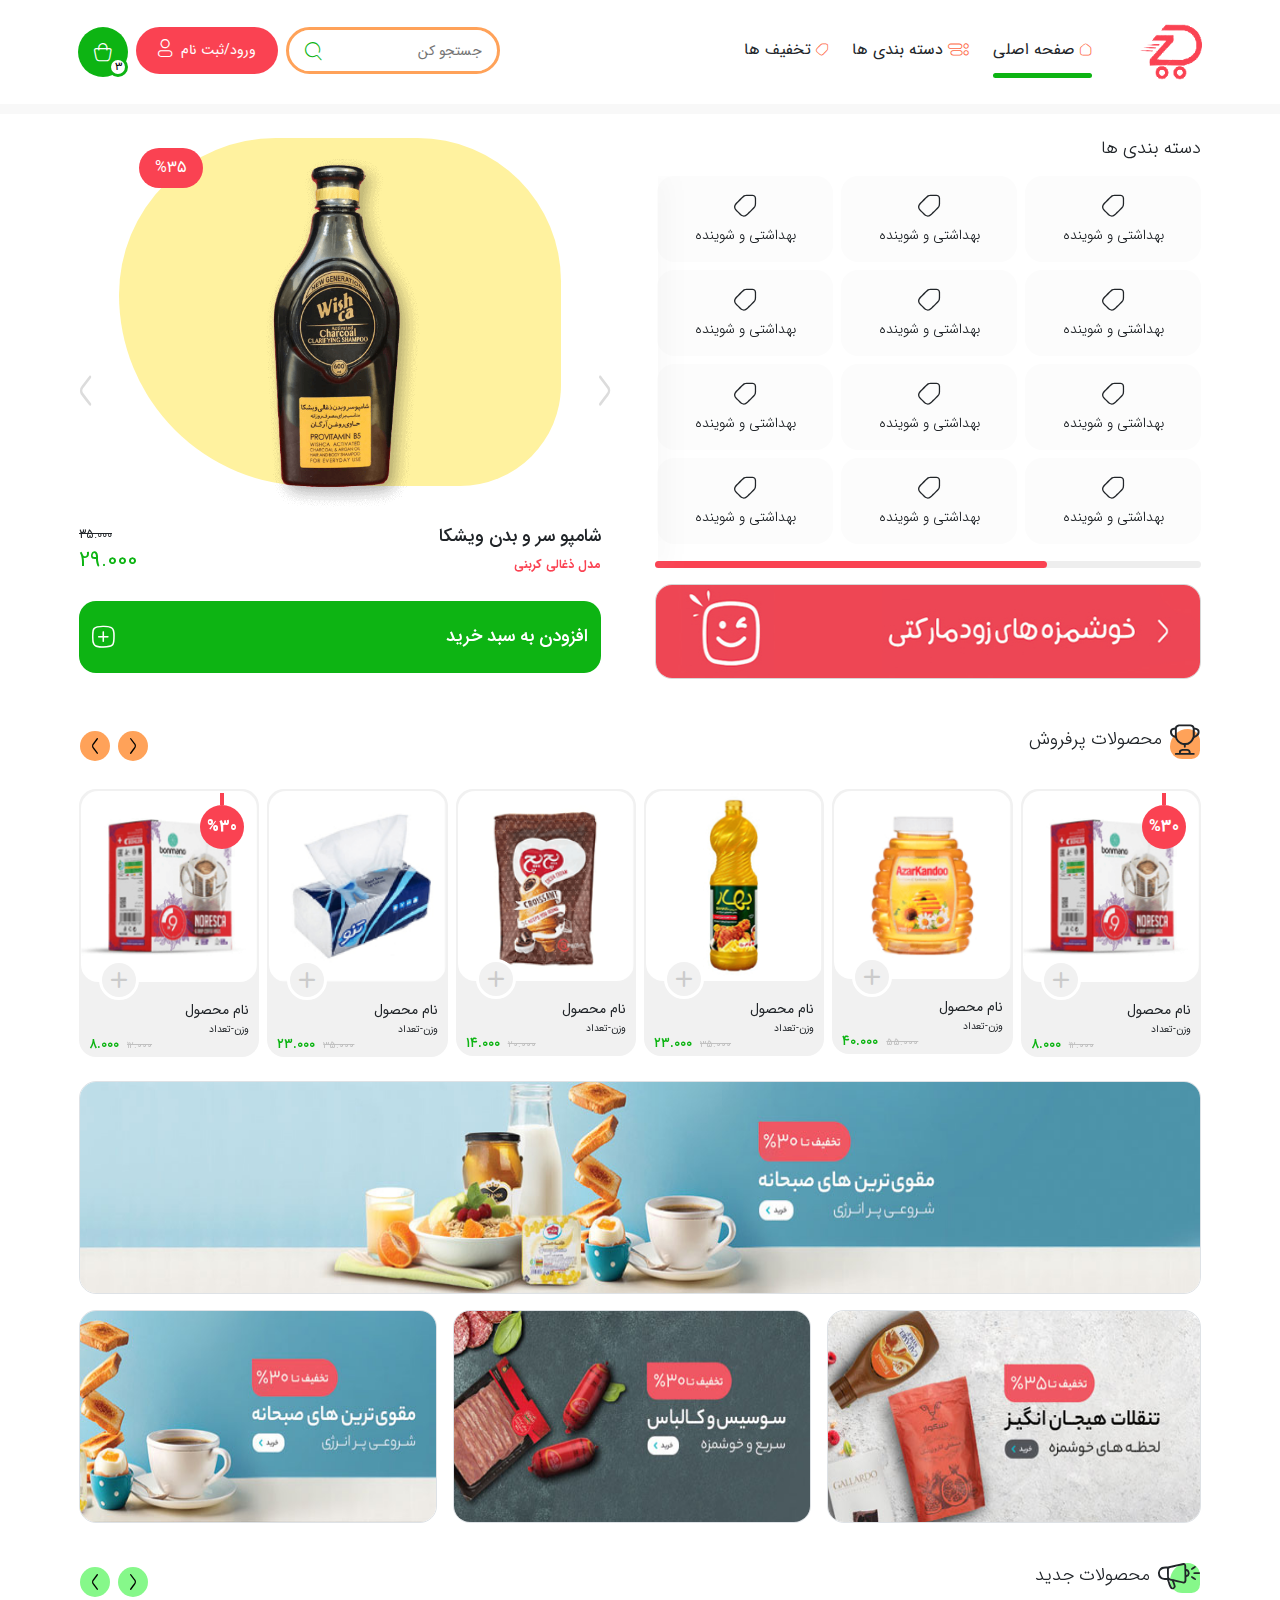
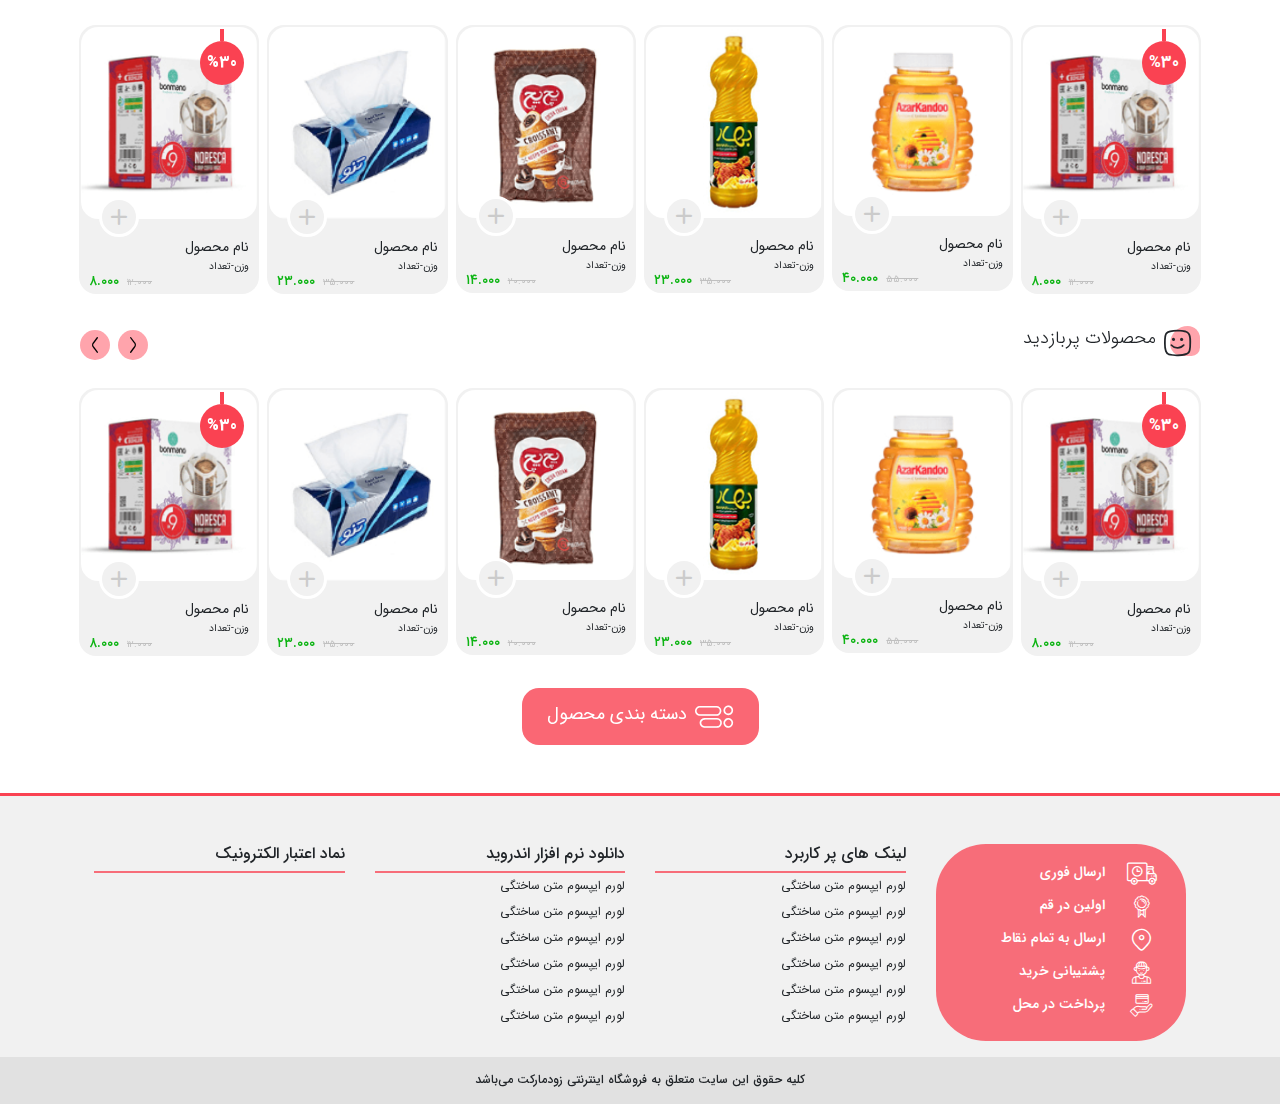
==== index.html @ cc34bea8 "edit responsive index page." ====
<!DOCTYPE html>
<html lang="fa">
<head>
    <meta charset="UTF-8">
    <title>زودمارکت | zoodmarket</title>
    <link rel="icon" href="assets/image/logo.png">
    <meta name="theme-color" content="#FA4252">
    <meta name="viewport" content="width=device-width, initial-scale=1.0, maximum-scale=1.0"/>
    <link rel="stylesheet" type="text/css" href="assets/css/plugins/bootstrap/bootstrap.min.css">
    <link rel="stylesheet" type="text/css" href="assets/css/plugins/bootstrap/bootstrap4-rtl.min.css">
    <link rel="stylesheet" type="text/css" href="assets/css/plugins/flickity/flickity.css">
    <link rel="stylesheet" type="text/css" href="assets/css/plugins/scrollbar/jquery.scrollbar.css">
    <link rel="stylesheet" type="text/css" href="assets/css/plugins/nice-number/jquery.nice-number.css">
    <link rel="stylesheet" type="text/css" href="assets/css/main.css">
</head>
<body class="rtl">

<header class="">
    <div class="py-4 header-big position-fixed bg-white d-none d-lg-block">
        <div class="container custom-container position-relative">
            <div class="row d-flex align-items-center justify-content-between">
                <div class="d-inline-flex">
                    <div class="logo">
                        <a href="#"><img src="assets/image/logo.png" alt="logo"> </a>
                    </div>
                    <div class="menu d-flex align-items-center mr-5">
                        <ul class="d-flex mb-1">
                            <li class="ml-4 active">
                                <div class="menu-lg-header">
                                    <a href="#" class="position-relative pb-3">
                                        <i class="icon-font-home color-persimmon font-size-12"></i>
                                        صفحه اصلی</a>
                                </div>
                            </li>
                            <li class="ml-4">
                                <div class="menu-lg-header">
                                    <a href="#" class="position-relative pb-3">
                                        <i class="icon-font-grouping color-persimmon font-size-12"></i>
                                        دسته بندی ها</a>
                                </div>
                                <div class="menu-lg-main position-absolute">
                                    <div class="bg-white d-flex">
                                        <ul class="menu-lg-main-right bg-wild-sand py-2 pr-2" data-hover>
                                            <li class="item d-flex justify-content-start">
                                                <a href="" class="d-block px-2 py-3">بهداشتی و شوینده</a>
                                            </li>
                                            <li class="item d-flex justify-content-start">
                                                <a href="" class="d-block px-2 py-3">بهداشتی و شوینده</a>
                                            </li>
                                            <li class="item d-flex justify-content-start">
                                                <a href="" class="d-block px-2 py-3">بهداشتی و شوینده</a>
                                            </li>
                                            <li class="item d-flex justify-content-start">
                                                <a href="" class="d-block px-2 py-3">بهداشتی و شوینده</a>
                                            </li>
                                        </ul>
                                        <ul class="menu-lg-main-left pb-2" data-hover-main>
                                            <li class="item-main active">
                                                <div class="pt-3 pr-3 menu-lg-main-left-header">
                                                    <a href=""
                                                       class="d-inline-flex align-items-center text-hover font-size-18 color-coral-red pb-2">
                                                        <span class="mb-0">همه ی دسته بندی های بهداشتی و شوینده</span>
                                                    </a>
                                                </div>

                                                <div class="pt-3 pr-3 d-flex flex-wrap w-100">
                                                    <div class="px-0 d-flex flex-column flex-wrap menu-lg-main-left-items w-100">
                                                        <div class="pl-4">
                                                            <a href=""
                                                               class="d-inline-flex align-items-center text-hover font-size-16 mb-2">
                                                                <span class="mb-0">لوازم جانبی</span>
                                                            </a>
                                                        </div>
                                                        <div class="pl-4">
                                                            <a href=""
                                                               class="d-inline-flex align-items-center text-hover font-size-16 mb-2">
                                                                <span class="mb-0">لوازم جانبی</span>
                                                            </a>
                                                        </div>
                                                        <div class="pl-4">
                                                            <a href=""
                                                               class="d-inline-flex align-items-center text-hover font-size-16 mb-2">
                                                                <span class="mb-0">لوازم جانبی</span>
                                                            </a>
                                                        </div>
                                                        <div class="pl-4">
                                                            <a href=""
                                                               class="d-inline-flex align-items-center text-hover font-size-16 mb-2">
                                                                <span class="mb-0">لوازم جانبی</span>
                                                            </a>
                                                        </div>
                                                        <div class="pl-4">
                                                            <a href=""
                                                               class="d-inline-flex align-items-center text-hover font-size-16 mb-2">
                                                                <span class="mb-0">لوازم جانبی</span>
                                                            </a>
                                                        </div>
                                                        <div class="pl-4">
                                                            <a href=""
                                                               class="d-inline-flex align-items-center text-hover font-size-16 mb-2">
                                                                <span class="mb-0">لوازم جانبی</span>
                                                            </a>
                                                        </div>
                                                        <div class="pl-4">
                                                            <a href=""
                                                               class="d-inline-flex align-items-center text-hover font-size-16 mb-2">
                                                                <span class="mb-0">لوازم جانبی</span>
                                                            </a>
                                                        </div>
                                                    </div>
                                                </div>
                                            </li>
                                            <li class="item-main">
                                                <div class="pt-3 pr-3 menu-lg-main-left-header">
                                                    <a href=""
                                                       class="d-inline-flex align-items-center text-hover font-size-18 color-coral-red pb-2">
                                                        <span class="mb-0">همه ی دسته بندی های بهداشتی و شوینده</span>
                                                    </a>
                                                </div>

                                                <div class="pt-3 pr-3 d-flex flex-wrap w-100">
                                                    <div class="px-0 d-flex flex-column flex-wrap menu-lg-main-left-items w-100">
                                                        <div class="pl-4">
                                                            <a href=""
                                                               class="d-inline-flex align-items-center text-hover font-size-16 mb-2">
                                                                <span class="mb-0">لوازم جانبی</span>
                                                            </a>
                                                        </div>
                                                        <div class="pl-4">
                                                            <a href=""
                                                               class="d-inline-flex align-items-center text-hover font-size-16 mb-2">
                                                                <span class="mb-0">لوازم جانبی</span>
                                                            </a>
                                                        </div>
                                                        <div class="pl-4">
                                                            <a href=""
                                                               class="d-inline-flex align-items-center text-hover font-size-16 mb-2">
                                                                <span class="mb-0">لوازم جانبی</span>
                                                            </a>
                                                        </div>
                                                        <div class="pl-4">
                                                            <a href=""
                                                               class="d-inline-flex align-items-center text-hover font-size-16 mb-2">
                                                                <span class="mb-0">لوازم جانبی</span>
                                                            </a>
                                                        </div>
                                                        <div class="pl-4">
                                                            <a href=""
                                                               class="d-inline-flex align-items-center text-hover font-size-16 mb-2">
                                                                <span class="mb-0">لوازم جانبی</span>
                                                            </a>
                                                        </div>
                                                        <div class="pl-4">
                                                            <a href=""
                                                               class="d-inline-flex align-items-center text-hover font-size-16 mb-2">
                                                                <span class="mb-0">لوازم جانبی</span>
                                                            </a>
                                                        </div>
                                                        <div class="pl-4">
                                                            <a href=""
                                                               class="d-inline-flex align-items-center text-hover font-size-16 mb-2">
                                                                <span class="mb-0">لوازم جانبی</span>
                                                            </a>
                                                        </div>
                                                        <div class="pl-4">
                                                            <a href=""
                                                               class="d-inline-flex align-items-center text-hover font-size-16 mb-2">
                                                                <span class="mb-0">لوازم جانبی</span>
                                                            </a>
                                                        </div>
                                                        <div class="pl-4">
                                                            <a href=""
                                                               class="d-inline-flex align-items-center text-hover font-size-16 mb-2">
                                                                <span class="mb-0">لوازم جانبی</span>
                                                            </a>
                                                        </div>
                                                        <div class="pl-4">
                                                            <a href=""
                                                               class="d-inline-flex align-items-center text-hover font-size-16 mb-2">
                                                                <span class="mb-0">لوازم جانبی</span>
                                                            </a>
                                                        </div>
                                                        <div class="pl-4">
                                                            <a href=""
                                                               class="d-inline-flex align-items-center text-hover font-size-16 mb-2">
                                                                <span class="mb-0">لوازم جانبی</span>
                                                            </a>
                                                        </div>
                                                        <div class="pl-4">
                                                            <a href=""
                                                               class="d-inline-flex align-items-center text-hover font-size-16 mb-2">
                                                                <span class="mb-0">لوازم جانبی</span>
                                                            </a>
                                                        </div>
                                                        <div class="pl-4">
                                                            <a href=""
                                                               class="d-inline-flex align-items-center text-hover font-size-16 mb-2">
                                                                <span class="mb-0">لوازم جانبی</span>
                                                            </a>
                                                        </div>
                                                        <div class="pl-4">
                                                            <a href=""
                                                               class="d-inline-flex align-items-center text-hover font-size-16 mb-2">
                                                                <span class="mb-0">لوازم جانبی</span>
                                                            </a>
                                                        </div>
                                                        <div class="pl-4">
                                                            <a href=""
                                                               class="d-inline-flex align-items-center text-hover font-size-16 mb-2">
                                                                <span class="mb-0">لوازم جانبی</span>
                                                            </a>
                                                        </div>
                                                        <div class="pl-4">
                                                            <a href=""
                                                               class="d-inline-flex align-items-center text-hover font-size-16 mb-2">
                                                                <span class="mb-0">لوازم جانبی</span>
                                                            </a>
                                                        </div>
                                                        <div class="pl-4">
                                                            <a href=""
                                                               class="d-inline-flex align-items-center text-hover font-size-16 mb-2">
                                                                <span class="mb-0">لوازم جانبی</span>
                                                            </a>
                                                        </div>
                                                        <div class="pl-4">
                                                            <a href=""
                                                               class="d-inline-flex align-items-center text-hover font-size-16 mb-2">
                                                                <span class="mb-0">لوازم جانبی</span>
                                                            </a>
                                                        </div>
                                                        <div class="pl-4">
                                                            <a href=""
                                                               class="d-inline-flex align-items-center text-hover font-size-16 mb-2">
                                                                <span class="mb-0">لوازم جانبی</span>
                                                            </a>
                                                        </div>
                                                        <div class="pl-4">
                                                            <a href=""
                                                               class="d-inline-flex align-items-center text-hover font-size-16 mb-2">
                                                                <span class="mb-0">لوازم جانبی</span>
                                                            </a>
                                                        </div>
                                                        <div class="pl-4">
                                                            <a href=""
                                                               class="d-inline-flex align-items-center text-hover font-size-16 mb-2">
                                                                <span class="mb-0">لوازم جانبی</span>
                                                            </a>
                                                        </div>
                                                        <div class="pl-4">
                                                            <a href=""
                                                               class="d-inline-flex align-items-center text-hover font-size-16 mb-2">
                                                                <span class="mb-0">لوازم جانبی</span>
                                                            </a>
                                                        </div>
                                                        <div class="pl-4">
                                                            <a href=""
                                                               class="d-inline-flex align-items-center text-hover font-size-16 mb-2">
                                                                <span class="mb-0">لوازم جانبی</span>
                                                            </a>
                                                        </div>
                                                        <div class="pl-4">
                                                            <a href=""
                                                               class="d-inline-flex align-items-center text-hover font-size-16 mb-2">
                                                                <span class="mb-0">لوازم جانبی</span>
                                                            </a>
                                                        </div>
                                                        <div class="pl-4">
                                                            <a href=""
                                                               class="d-inline-flex align-items-center text-hover font-size-16 mb-2">
                                                                <span class="mb-0">لوازم جانبی</span>
                                                            </a>
                                                        </div>
                                                        <div class="pl-4">
                                                            <a href=""
                                                               class="d-inline-flex align-items-center text-hover font-size-16 mb-2">
                                                                <span class="mb-0">لوازم جانبی</span>
                                                            </a>
                                                        </div>
                                                        <div class="pl-4">
                                                            <a href=""
                                                               class="d-inline-flex align-items-center text-hover font-size-16 mb-2">
                                                                <span class="mb-0">لوازم جانبی</span>
                                                            </a>
                                                        </div>
                                                    </div>
                                                </div>
                                            </li>
                                            <li class="item-main">
                                                <div class="pt-3 pr-3 menu-lg-main-left-header">
                                                    <a href=""
                                                       class="d-inline-flex align-items-center text-hover font-size-18 color-coral-red pb-2">
                                                        <span class="mb-0">همه ی دسته بندی های بهداشتی و شوینده</span>
                                                    </a>
                                                </div>

                                                <div class="pt-3 pr-3 d-flex flex-wrap w-100">
                                                    <div class="px-0 d-flex flex-column flex-wrap menu-lg-main-left-items w-100">
                                                        <div class="pl-4">
                                                            <a href=""
                                                               class="d-inline-flex align-items-center text-hover font-size-16 mb-2">
                                                                <span class="mb-0">لوازم جانبی</span>
                                                            </a>
                                                        </div>
                                                        <div class="pl-4">
                                                            <a href=""
                                                               class="d-inline-flex align-items-center text-hover font-size-16 mb-2">
                                                                <span class="mb-0">لوازم جانبی</span>
                                                            </a>
                                                        </div>
                                                        <div class="pl-4">
                                                            <a href=""
                                                               class="d-inline-flex align-items-center text-hover font-size-16 mb-2">
                                                                <span class="mb-0">لوازم جانبی</span>
                                                            </a>
                                                        </div>
                                                    </div>
                                                </div>
                                            </li>
                                            <li class="item-main">
                                                <div class="pt-3 pr-3 menu-lg-main-left-header">
                                                    <a href=""
                                                       class="d-inline-flex align-items-center text-hover font-size-18 color-coral-red pb-2">
                                                        <span class="mb-0">همه ی دسته بندی های بهداشتی و شوینده</span>
                                                    </a>
                                                </div>

                                                <div class="pt-3 pr-3 d-flex flex-wrap w-100">
                                                    <div class="px-0 d-flex flex-column flex-wrap menu-lg-main-left-items w-100">
                                                        <div class="pl-4">
                                                            <a href=""
                                                               class="d-inline-flex align-items-center text-hover font-size-16 mb-2">
                                                                <span class="mb-0">لوازم جانبی</span>
                                                            </a>
                                                        </div>
                                                        <div class="pl-4">
                                                            <a href=""
                                                               class="d-inline-flex align-items-center text-hover font-size-16 mb-2">
                                                                <span class="mb-0">لوازم جانبی</span>
                                                            </a>
                                                        </div>
                                                        <div class="pl-4">
                                                            <a href=""
                                                               class="d-inline-flex align-items-center text-hover font-size-16 mb-2">
                                                                <span class="mb-0">لوازم جانبی</span>
                                                            </a>
                                                        </div>
                                                        <div class="pl-4">
                                                            <a href=""
                                                               class="d-inline-flex align-items-center text-hover font-size-16 mb-2">
                                                                <span class="mb-0">لوازم جانبی</span>
                                                            </a>
                                                        </div>
                                                        <div class="pl-4">
                                                            <a href=""
                                                               class="d-inline-flex align-items-center text-hover font-size-16 mb-2">
                                                                <span class="mb-0">لوازم جانبی</span>
                                                            </a>
                                                        </div>
                                                        <div class="pl-4">
                                                            <a href=""
                                                               class="d-inline-flex align-items-center text-hover font-size-16 mb-2">
                                                                <span class="mb-0">لوازم جانبی</span>
                                                            </a>
                                                        </div>
                                                        <div class="pl-4">
                                                            <a href=""
                                                               class="d-inline-flex align-items-center text-hover font-size-16 mb-2">
                                                                <span class="mb-0">لوازم جانبی</span>
                                                            </a>
                                                        </div>
                                                        <div class="pl-4">
                                                            <a href=""
                                                               class="d-inline-flex align-items-center text-hover font-size-16 mb-2">
                                                                <span class="mb-0">لوازم جانبی</span>
                                                            </a>
                                                        </div>
                                                        <div class="pl-4">
                                                            <a href=""
                                                               class="d-inline-flex align-items-center text-hover font-size-16 mb-2">
                                                                <span class="mb-0">لوازم جانبی</span>
                                                            </a>
                                                        </div>
                                                        <div class="pl-4">
                                                            <a href=""
                                                               class="d-inline-flex align-items-center text-hover font-size-16 mb-2">
                                                                <span class="mb-0">لوازم جانبی</span>
                                                            </a>
                                                        </div>
                                                    </div>
                                                </div>
                                            </li>
                                            <li class="item-main">
                                                <div class="pt-3 pr-3 menu-lg-main-left-header">
                                                    <a href=""
                                                       class="d-inline-flex align-items-center text-hover font-size-18 color-coral-red pb-2">
                                                        <span class="mb-0">همه ی دسته بندی های بهداشتی و شوینده</span>
                                                    </a>
                                                </div>

                                                <div class="pt-3 pr-3 d-flex flex-wrap w-100">
                                                    <div class="px-0 d-flex flex-column flex-wrap menu-lg-main-left-items w-100">
                                                        <div class="pl-4">
                                                            <a href=""
                                                               class="d-inline-flex align-items-center text-hover font-size-16 mb-2">
                                                                <span class="mb-0">لوازم جانبی</span>
                                                            </a>
                                                        </div>
                                                        <div class="pl-4">
                                                            <a href=""
                                                               class="d-inline-flex align-items-center text-hover font-size-16 mb-2">
                                                                <span class="mb-0">لوازم جانبی</span>
                                                            </a>
                                                        </div>
                                                        <div class="pl-4">
                                                            <a href=""
                                                               class="d-inline-flex align-items-center text-hover font-size-16 mb-2">
                                                                <span class="mb-0">لوازم جانبی</span>
                                                            </a>
                                                        </div>
                                                        <div class="pl-4">
                                                            <a href=""
                                                               class="d-inline-flex align-items-center text-hover font-size-16 mb-2">
                                                                <span class="mb-0">لوازم جانبی</span>
                                                            </a>
                                                        </div>
                                                        <div class="pl-4">
                                                            <a href=""
                                                               class="d-inline-flex align-items-center text-hover font-size-16 mb-2">
                                                                <span class="mb-0">لوازم جانبی</span>
                                                            </a>
                                                        </div>
                                                        <div class="pl-4">
                                                            <a href=""
                                                               class="d-inline-flex align-items-center text-hover font-size-16 mb-2">
                                                                <span class="mb-0">لوازم جانبی</span>
                                                            </a>
                                                        </div>
                                                        <div class="pl-4">
                                                            <a href=""
                                                               class="d-inline-flex align-items-center text-hover font-size-16 mb-2">
                                                                <span class="mb-0">لوازم جانبی</span>
                                                            </a>
                                                        </div>
                                                        <div class="pl-4">
                                                            <a href=""
                                                               class="d-inline-flex align-items-center text-hover font-size-16 mb-2">
                                                                <span class="mb-0">لوازم جانبی</span>
                                                            </a>
                                                        </div>
                                                    </div>
                                                </div>
                                            </li>
                                        </ul>
                                    </div>
                                </div>
                            </li>
                            <li class="ml-4">
                                <div class="menu-lg-header">
                                    <a href="#" class="position-relative pb-3">
                                        <i class="icon-font-discounts color-persimmon font-size-12"></i>
                                        تخفیف ها</a>
                                </div>
                            </li>
                        </ul>
                    </div>
                </div>
                <div class="d-inline-flex justify-content-end">
                    <form class="search-box overflow-hidden border-radius-50 border-color-atomic-tangerine border-width-3 border-style-solid d-flex col-xl-6 align-items-center">
                        <input type="text" placeholder="جستجو کن"
                               class="border-0 outline-none w-100 h-100 font-size-14">
                        <a href="#" class="search-btn bg-white position-absolute "><i
                                class="icon-font-search font-size-18 color-malachite"></i>
                        </a>
                    </form>
                    <div class="login-btn btn bg-coral-red border-radius-50 color-white py-2 h-47 d-flex align-items-center btn-hover d-flex align-items-center mr-2 col-xl-4 col-lg-4 justify-content-center font-size-14"
                         data-toggle="modal" data-target="#login-sign">
                        ورود/ثبت نام
                        <i class="icon-font-profile font-size-18 mr-2"></i>
                    </div>
                    <a class="shop-icon bg-malachite color-white d-inline-flex justify-content-center align-items-center border-radius-50 mr-2 position-relative cursor-pointer"
                       data-toggle-class="active" data-toggle-class-popup-select="shop-popup">
                        <i class="icon-font-shop font-size-18 d-inline-flex color-white"></i>
                        <span class="shop-item-number bg-white d-inline-flex color-black position-absolute border-radius-50 border-width-3 border-color-malachite border-style-solid justify-content-center align-items-center font-size-12">۳</span>
                    </a>
                    <div class="shop-list-popup small-popup position-absolute bg-white border-radius-17 pl-2 pt-2"
                         data-toggle-class-popup="shop-popup">
                        <div class="scrollbar-inner" data-scroll-no-touch="">
                            <ul class="px-3">
                                <li class="d-flex align-items-center mb-3">
                                    <div class="shop-list-popup-img overflow-hidden border-radius-17 border-color-mercury border-style-solid border-width-2">
                                        <img src="assets/image/slider/slider-2.png" alt="shop-list-popup-img"
                                             class="w-100">
                                    </div>
                                    <div class="shop-list-popup-main overflow-hidden pr-3">
                                        <h6 class="font-size-12 color-dove-gray-7 font-weight-normal mb-1">نام
                                            محصول</h6>
                                        <span class="font-size-12 color-dove-gray-7 font-weight-normal d-flex">قیمت : ۱۴۰۰۰ تومان</span>
                                        <div class="d-flex justify-content-between align-items-center">
                                            <div class="d-inline-flex">
                                                <input type="number" data-number-spinner min="1"
                                                       class="border-0 outline-none" value="1">
                                            </div>
                                            <a href=""
                                               class="btn bg-coral-red color-white d-inline-flex align-items-center justify-content-between py-2 border-radius-8">
                                                <h6 class="mb-0 font-size-8">حذف از سبد</h6>
                                            </a>
                                        </div>
                                    </div>
                                </li>
                                <li class="d-flex align-items-center mb-3">
                                    <div class="shop-list-popup-img overflow-hidden border-radius-17 border-color-mercury border-style-solid border-width-2">
                                        <img src="assets/image/slider/slider-2.png" alt="shop-list-popup-img"
                                             class="w-100">
                                    </div>
                                    <div class="shop-list-popup-main overflow-hidden pr-3">
                                        <h6 class="font-size-12 color-dove-gray-7 font-weight-normal mb-1">نام
                                            محصول</h6>
                                        <span class="font-size-12 color-dove-gray-7 font-weight-normal d-flex">قیمت : ۱۴۰۰۰ تومان</span>
                                        <div class="d-flex justify-content-between align-items-center">
                                            <div class="d-inline-flex">
                                                <input type="number" data-number-spinner min="1"
                                                       class="border-0 outline-none" value="1">
                                            </div>
                                            <a href=""
                                               class="btn bg-coral-red color-white d-inline-flex align-items-center justify-content-between py-2 border-radius-8">
                                                <h6 class="mb-0 font-size-8">حذف از سبد</h6>
                                            </a>
                                        </div>
                                    </div>
                                </li>
                                <li class="d-flex align-items-center mb-3">
                                    <div class="shop-list-popup-img overflow-hidden border-radius-17 border-color-mercury border-style-solid border-width-2">
                                        <img src="assets/image/slider/slider-2.png" alt="shop-list-popup-img"
                                             class="w-100">
                                    </div>
                                    <div class="shop-list-popup-main overflow-hidden pr-3">
                                        <h6 class="font-size-12 color-dove-gray-7 font-weight-normal mb-1">نام
                                            محصول</h6>
                                        <span class="font-size-12 color-dove-gray-7 font-weight-normal d-flex">قیمت : ۱۴۰۰۰ تومان</span>
                                        <div class="d-flex justify-content-between align-items-center">
                                            <div class="d-inline-flex">
                                                <input type="number" data-number-spinner min="1"
                                                       class="border-0 outline-none" value="1">
                                            </div>
                                            <a href=""
                                               class="btn bg-coral-red color-white d-inline-flex align-items-center justify-content-between py-2 border-radius-8">
                                                <h6 class="mb-0 font-size-8">حذف از سبد</h6>
                                            </a>
                                        </div>
                                    </div>
                                </li>
                                <li class="d-flex align-items-center mb-3">
                                    <div class="shop-list-popup-img overflow-hidden border-radius-17 border-color-mercury border-style-solid border-width-2">
                                        <img src="assets/image/slider/slider-2.png" alt="shop-list-popup-img"
                                             class="w-100">
                                    </div>
                                    <div class="shop-list-popup-main overflow-hidden pr-3">
                                        <h6 class="font-size-12 color-dove-gray-7 font-weight-normal mb-1">نام
                                            محصول</h6>
                                        <span class="font-size-12 color-dove-gray-7 font-weight-normal d-flex">قیمت : ۱۴۰۰۰ تومان</span>
                                        <div class="d-flex justify-content-between align-items-center">
                                            <div class="d-inline-flex">
                                                <input type="number" data-number-spinner min="1"
                                                       class="border-0 outline-none" value="1">
                                            </div>
                                            <a href=""
                                               class="btn bg-coral-red color-white d-inline-flex align-items-center justify-content-between py-2 border-radius-8">
                                                <h6 class="mb-0 font-size-8">حذف از سبد</h6>
                                            </a>
                                        </div>
                                    </div>
                                </li>
                            </ul>
                        </div>
                    </div>
                </div>
            </div>
        </div>
    </div>
    <div class="d-flex d-lg-none justify-content-between container-fluid header-small py-2 position-fixed bg-white">
        <div class="menu-small-icon d-flex align-items-center">
            <i class="icon-font-hammer font-size-18"></i>
        </div>
        <div class="logo pr-4">
            <a href="#"><img src="assets/image/logo.png" alt="logo"></a>
        </div>
        <div class="search-login-icon d-inline-flex align-items-center">
            <span class="icon-font-search font-size-20" data-toggle="modal" data-target="#search-box"></span>
            <div class="dividing-line py-2 mr-3 ml-1"></div>
            <a class="icon-font-profile font-size-20 font-size-20 mr-2" data-toggle="modal"
               data-target="#login-sign"></a>
        </div>
    </div>

    <div class="menu-items position-fixed h-100 text-white">
        <div class="close-menu w-100 d-flex justify-content-end"><i
                class="icon-font-close px-2 pt-2 pb-1 font-size-26 d-inline-flex"></i></div>
        <ul class="">
            <li class="nav-item">
                <a class="nav-link active" href="#">صفحه اصلی</a>
            </li>
            <li class="nav-item dropdown">
                <div class=""><a href="">دسته بندی ها</a><i
                        class="float-left position-relative icon-font-plus-menu"></i></div>
                <ul class="menu-down">
                    <li><a href="#">بهداشتی و شوینده</a></li>
                </ul>
            </li>
            <li class="nav-item">
                <a class="nav-link" href="#">تخفیف ها</a>
            </li>
        </ul>

    </div>
</header>

<main>
    <div class="container custom-container">
        <div class="row">
            <div class="col-xl-6 col-lg-6 col-md-6 col-sm-12 pt-3 pt-md-4 order-1 order-md-0">
                <div class="title pb-1 mt-3 mb-1 mt-md-0">
                    <h2 class="font-weight-light font-size-18">دسته بندی ها</h2>
                </div>
                <div class="col-xl-12 col-lg-12 col-md-12 col-sm-12 grouping-content p-0">
                    <div data-scroll data-scroll-rail-color="#eee" data-scroll-cursor-color="#FA4252">
                        <ul class="d-flex flex-wrap">
                            <li class="text-center pl-2 mb-2 pr-0">
                                <div class="d-flex flex-column bg-alabaster-2 border-radius-17 py-3 px-2 ">
                                    <i class="icon-font-discounts font-size-22"></i>
                                    <span class="font-size-14 font-weight-light">بهداشتی و شوینده</span>
                                </div>
                            </li>
                            <li class="text-center pl-2 mb-2 pr-0">
                                <div class="d-flex flex-column bg-alabaster-2 border-radius-17 py-3 px-2 ">
                                    <i class="icon-font-discounts font-size-22"></i>
                                    <span class="font-size-14 font-weight-light">بهداشتی و شوینده</span>
                                </div>
                            </li>
                            <li class="text-center pl-2 mb-2 pr-0">
                                <div class="d-flex flex-column bg-alabaster-2 border-radius-17 py-3 px-2 ">
                                    <i class="icon-font-discounts font-size-22"></i>
                                    <span class="font-size-14 font-weight-light">بهداشتی و شوینده</span>
                                </div>
                            </li>
                            <li class="text-center pl-2 mb-2 pr-0">
                                <div class="d-flex flex-column bg-alabaster-2 border-radius-17 py-3 px-2 ">
                                    <i class="icon-font-discounts font-size-22"></i>
                                    <span class="font-size-14 font-weight-light">بهداشتی و شوینده</span>
                                </div>
                            </li>
                            <li class="text-center pl-2 mb-2 pr-0">
                                <div class="d-flex flex-column bg-alabaster-2 border-radius-17 py-3 px-2 ">
                                    <i class="icon-font-discounts font-size-22"></i>
                                    <span class="font-size-14 font-weight-light">بهداشتی و شوینده</span>
                                </div>
                            </li>
                            <li class="text-center pl-2 mb-2 pr-0">
                                <div class="d-flex flex-column bg-alabaster-2 border-radius-17 py-3 px-2 ">
                                    <i class="icon-font-discounts font-size-22"></i>
                                    <span class="font-size-14 font-weight-light">بهداشتی و شوینده</span>
                                </div>
                            </li>
                            <li class="text-center pl-2 mb-2 pr-0">
                                <div class="d-flex flex-column bg-alabaster-2 border-radius-17 py-3 px-2 ">
                                    <i class="icon-font-discounts font-size-22"></i>
                                    <span class="font-size-14 font-weight-light">بهداشتی و شوینده</span>
                                </div>
                            </li>
                            <li class="text-center pl-2 mb-2 pr-0">
                                <div class="d-flex flex-column bg-alabaster-2 border-radius-17 py-3 px-2 ">
                                    <i class="icon-font-discounts font-size-22"></i>
                                    <span class="font-size-14 font-weight-light">بهداشتی و شوینده</span>
                                </div>
                            </li>
                            <li class="text-center pl-2 mb-2 pr-0">
                                <div class="d-flex flex-column bg-alabaster-2 border-radius-17 py-3 px-2 ">
                                    <i class="icon-font-discounts font-size-22"></i>
                                    <span class="font-size-14 font-weight-light">بهداشتی و شوینده</span>
                                </div>
                            </li>
                            <li class="text-center pl-2 mb-2 pr-0">
                                <div class="d-flex flex-column bg-alabaster-2 border-radius-17 py-3 px-2 ">
                                    <i class="icon-font-discounts font-size-22"></i>
                                    <span class="font-size-14 font-weight-light">بهداشتی و شوینده</span>
                                </div>
                            </li>
                            <li class="text-center pl-2 mb-2 pr-0">
                                <div class="d-flex flex-column bg-alabaster-2 border-radius-17 py-3 px-2 ">
                                    <i class="icon-font-discounts font-size-22"></i>
                                    <span class="font-size-14 font-weight-light">بهداشتی و شوینده</span>
                                </div>
                            </li>
                            <li class="text-center pl-2 mb-2 pr-0">
                                <div class="d-flex flex-column bg-alabaster-2 border-radius-17 py-3 px-2 ">
                                    <i class="icon-font-discounts font-size-22"></i>
                                    <span class="font-size-14 font-weight-light">بهداشتی و شوینده</span>
                                </div>
                            </li>
                            <li class="text-center pl-2 mb-2 pr-0">
                                <div class="d-flex flex-column bg-alabaster-2 border-radius-17 py-3 px-2 ">
                                    <i class="icon-font-discounts font-size-22"></i>
                                    <span class="font-size-14 font-weight-light">بهداشتی و شوینده</span>
                                </div>
                            </li>
                            <li class="text-center pl-2 mb-2 pr-0">
                                <div class="d-flex flex-column bg-alabaster-2 border-radius-17 py-3 px-2 ">
                                    <i class="icon-font-discounts font-size-22"></i>
                                    <span class="font-size-14 font-weight-light">بهداشتی و شوینده</span>
                                </div>
                            </li>
                            <li class="text-center pl-2 mb-2 pr-0">
                                <div class="d-flex flex-column bg-alabaster-2 border-radius-17 py-3 px-2 ">
                                    <i class="icon-font-discounts font-size-22"></i>
                                    <span class="font-size-14 font-weight-light">بهداشتی و شوینده</span>
                                </div>
                            </li>
                            <li class="text-center pl-2 mb-2 pr-0">
                                <div class="d-flex flex-column bg-alabaster-2 border-radius-17 py-3 px-2 ">
                                    <i class="icon-font-discounts font-size-22"></i>
                                    <span class="font-size-14 font-weight-light">بهداشتی و شوینده</span>
                                </div>
                            </li>
                        </ul>
                    </div>
                </div>
                <a href=""
                   class="btn d-flex align-items-center w-100 p-0 mt-3 overflow-hidden ad-poster overflow-hidden border-radius-17 border-width-1 border-style-solid border-color-alto-5">
                    <img src="assets/image/ad-poster.jpg" alt="ad-poster" class="w-100 h-100">
                </a>
            </div>
            <div class="col-xl-6 col-lg-6 col-md-6 col-sm-12 slider-home-page pt-4 order-0 order-md-1" data-slider
                 data-disable-number="1"
                 data-disable-number-s="1" data-disable-number-m="1" data-disable-number-xl="1" data-items-nav="false"
                 data-autoPlay="4000" data-pauseAutoPlayOnHover="true" data-loop="true" data-fade="true"
                 data-cell-align="left">
                <ul class="slider this-slider">
                    <li class="pl-0 pr-4 item d-flex flex-column align-items-start item w-100">
                        <div class="slider-home-page-image text-center position-relative">
                            <div class="discount position-absolute bg-coral-red color-white border-radius-50 py-2 px-3">
                                %35
                            </div>
                            <img src="assets/image/shampoo.png" alt="image" class="h-100">
                        </div>
                        <div class="slider-home-page-content w-100 d-flex flex-column flex-lg-row justify-content-between">
                            <div class="">
                                <h4 class="font-size-18 text-no-wrap mb-0">شامپو سر و بدن ویشکا</h4>
                                <span class="color-coral-red font-weight-bold d-block font-size-12">مدل ذغالی کربنی</span>
                            </div>
                            <div class="price d-inline-block">
                                <label class="d-block mb-0 text-left font-size-12 text-decoration-line-through">35.000</label>
                                <span class="color-malachite d-block text-left font-size-22">29.000</span>
                            </div>
                        </div>
                        <a href=""
                           class="btn bg-malachite color-white d-flex w-100 align-items-center justify-content-between py-4 mt-4 mt-md-2 mt-lg-4 border-radius-17">
                            <h6 class="mb-0 font-size-18">افزودن به سبد خرید</h6>
                            <i class="icon-font-plus-border font-size-22 d-flex"></i>
                        </a>
                    </li>
                    <li class="pl-0 pr-4 item d-flex flex-column align-items-start item w-100">
                        <div class="slider-home-page-image text-center position-relative">
                            <div class="discount position-absolute bg-coral-red color-white border-radius-50 py-2 px-3">
                                %35
                            </div>
                            <img src="assets/image/shampoo-2.png" alt="image" class="h-100">
                        </div>
                        <div class="slider-home-page-content w-100 d-flex flex-column flex-lg-row justify-content-between">
                            <div class="">
                                <h4 class="font-size-18 text-no-wrap mb-0">شامپو سر و بدن ویشکا</h4>
                                <span class="color-coral-red font-weight-bold d-block font-size-12">مدل ذغالی کربنی</span>
                            </div>
                            <div class="price d-inline-block">
                                <label class="d-block mb-0 text-left font-size-12 text-decoration-line-through">35.000</label>
                                <span class="color-malachite d-block text-left font-size-22">29.000</span>
                            </div>
                        </div>
                        <a href=""
                           class="btn bg-malachite color-white d-flex w-100 align-items-center justify-content-between py-4 mt-4 mt-md-2 mt-lg-4 border-radius-17">
                            <h6 class="mb-0 font-size-18">افزودن به سبد خرید</h6>
                            <i class="icon-font-plus-border font-size-22 d-flex"></i>
                        </a>
                    </li>
                    <li class="pl-0 pr-4 item d-flex flex-column align-items-start item w-100">
                        <div class="slider-home-page-image text-center position-relative">
                            <div class="discount position-absolute bg-coral-red color-white border-radius-50 py-2 px-3">
                                %35
                            </div>
                            <img src="assets/image/shampoo-3.png" alt="image" class="h-100">
                        </div>
                        <div class="slider-home-page-content w-100 d-flex flex-column flex-lg-row justify-content-between">
                            <div class="">
                                <h4 class="font-size-18 text-no-wrap mb-0">شامپو سر و بدن ویشکا</h4>
                                <span class="color-coral-red font-weight-bold d-block font-size-12">مدل ذغالی کربنی</span>
                            </div>
                            <div class="price d-inline-block">
                                <label class="d-block mb-0 text-left font-size-12 text-decoration-line-through">35.000</label>
                                <span class="color-malachite d-block text-left font-size-22">29.000</span>
                            </div>
                        </div>
                        <a href=""
                           class="btn bg-malachite color-white d-flex w-100 align-items-center justify-content-between py-4 mt-4 mt-md-2 mt-lg-4 border-radius-17">
                            <h6 class="mb-0 font-size-18">افزودن به سبد خرید</h6>
                            <i class="icon-font-plus-border font-size-22 d-flex"></i>
                        </a>
                    </li>
                </ul>
                <div class="chevron chevron-left mr-2 ">
                    <i class="icon-font-chevron-left font-size-30 color-alto"></i>
                </div>
                <div class="chevron chevron-right ml-2 ">
                    <i class="icon-font-chevron-right font-size-30 color-alto"></i>
                </div>
            </div>
        </div>
    </div>
    <div class="container custom-container">
        <div class="row">
            <div class="slider w-100 mt-3 overflow-hidden">
                <div class="slider-title d-inline-flex align-items-center mt-4 mb-1 mb-md-0 position-relative col-xl-12 px-3 px-md-3">
                    <i class="icon-font-cup font-size-30 d-inline-flex position-relative background-icon bg-after-atomic-tangerine"></i>
                    <h3 class="mt-0 mb-0 font-size-18 font-weight-light mr-2">محصولات پرفروش</h3>
                    <div class="d-flex mr-auto mt-2 pt-1">
                        <div class="chevron chevron-right cursor-pointer ml-1 d-inline-flex justify-content-center align-items-center border-radius-50 bg-atomic-tangerine">
                            <i class="icon-font-chevron-right font-size-16 color-black d-inline-flex"></i>
                        </div>
                        <div class="chevron chevron-left cursor-pointer mr-1 d-inline-flex justify-content-center align-items-center border-radius-50 bg-atomic-tangerine">
                            <i class="icon-font-chevron-left font-size-16 color-black d-inline-flex"></i>
                        </div>
                    </div>
                </div>
                <div data-slider data-disable-number="6" data-disable-number-s="3" data-disable-number-xxs="1" data-disable-number-xs="2" data-disable-number-m="4"
                     data-disable-number-xl="6" data-items-nav="false" data-loop="false" data-fade="false"
                     data-cell-align="right">
                    <div class="d-flex align-items-center justify-content-between mt-4 col-xl-12 col-lg-12 col-md-12 col-sm-12 px-3 px-md-3">
                        <ul class="col-xl-12 p-0 this-slider pb-3">
                            <li class="slider-item col-xl-2 col-lg-2 col-md-3 px-1 pt-1 pb-2 item">
                                <div class="bg-seashell border-radius-17 overflow-hidden w-100 position-relative">
                                    <div class="slider-item-image border-radius-17 overflow-hidden">
                                        <a href="#">
                                            <img src="assets/image/slider/slider-1.png" alt="slider" class="w-100">
                                        </a>
                                        <div class="color-white font-weight-bold product-discount bg-coral-red position-absolute d-flex justify-content-center align-items-center border-radius-50">
                                            %30
                                        </div>
                                    </div>
                                    <div class="slider-item-content d-flex flex-column position-relative">
                                        <div class="add-to-shop position-absolute border-radius-50 p-2 d-inline-flex justify-content-center align-items-center bg-seashell">
                                            <i class="icon-font-plus d-inline-flex color-silver-3"></i>
                                        </div>
                                        <div class="pt-3 pr-2">
                                            <a href="#" class="mb-0 font-size-14 text-hover">نام محصول</a>
                                            <span class="font-size-10 d-block">وزن-تعداد</span>
                                        </div>
                                        <div class="price d-flex justify-content-end align-items-end pb-1">
                                            <label class="d-block mb-0 text-left font-size-10 text-decoration-line-through pl-2 color-silver-2 line-height-1">۱۲.۰۰۰</label>
                                            <span class="color-malachite font-size-14 d-block text-left font-weight-normal pl-2 line-height-1">۸.۰۰۰</span>
                                        </div>
                                    </div>
                                </div>
                            </li>
                            <li class="slider-item col-xl-2 col-lg-2 col-md-3 px-1 pt-1 pb-2 item">
                                <div class="bg-seashell border-radius-17 overflow-hidden w-100 position-relative">
                                    <div class="slider-item-image border-radius-17 overflow-hidden">
                                        <a href="#">
                                            <img src="assets/image/slider/slider-2.png" alt="slider" class="w-100">
                                        </a>
                                    </div>
                                    <div class="slider-item-content d-flex flex-column position-relative">
                                        <div class="add-to-shop position-absolute border-radius-50 p-2 d-inline-flex justify-content-center align-items-center bg-seashell">
                                            <i class="icon-font-plus d-inline-flex color-silver-3"></i>
                                        </div>
                                        <div class="pt-3 pr-2">
                                            <a href="#" class="mb-0 font-size-14 text-hover">نام محصول</a>
                                            <span class="font-size-10 d-block">وزن-تعداد</span>
                                        </div>
                                        <div class="price d-flex justify-content-end align-items-end pb-1">
                                            <label class="d-block mb-0 text-left font-size-10 text-decoration-line-through pl-2 color-silver-2 line-height-1">۵۵.۰۰۰</label>
                                            <span class="color-malachite font-size-14 d-block text-left font-weight-normal pl-2 line-height-1">۴۰.۰۰۰</span>
                                        </div>
                                    </div>
                                </div>
                            </li>
                            <li class="slider-item col-xl-2 col-lg-2 col-md-3 px-1 pt-1 pb-2 item">
                                <div class="bg-seashell border-radius-17 overflow-hidden w-100 position-relative">
                                    <div class="slider-item-image border-radius-17 overflow-hidden">
                                        <a href="#">
                                            <img src="assets/image/slider/slider-3.png" alt="slider" class="w-100">
                                        </a>
                                    </div>
                                    <div class="slider-item-content d-flex flex-column position-relative">
                                        <div class="add-to-shop position-absolute border-radius-50 p-2 d-inline-flex justify-content-center align-items-center bg-seashell">
                                            <i class="icon-font-plus d-inline-flex color-silver-3"></i>
                                        </div>
                                        <div class="pt-3 pr-2">
                                            <a href="#" class="mb-0 font-size-14 text-hover">نام محصول</a>
                                            <span class="font-size-10 d-block">وزن-تعداد</span>
                                        </div>
                                        <div class="price d-flex justify-content-end align-items-end pb-1">
                                            <label class="d-block mb-0 text-left font-size-10 text-decoration-line-through pl-2 color-silver-2 line-height-1">۳۵.۰۰۰</label>
                                            <span class="color-malachite font-size-14 d-block text-left font-weight-normal pl-2 line-height-1">۲۳.۰۰۰</span>
                                        </div>
                                    </div>
                                </div>
                            </li>
                            <li class="slider-item col-xl-2 col-lg-2 col-md-3 px-1 pt-1 pb-2 item">
                                <div class="bg-seashell border-radius-17 overflow-hidden w-100 position-relative">
                                    <div class="slider-item-image border-radius-17 overflow-hidden">
                                        <a href="#">
                                            <img src="assets/image/slider/slider-4.png" alt="slider" class="w-100">
                                        </a>
                                    </div>
                                    <div class="slider-item-content d-flex flex-column position-relative">
                                        <div class="add-to-shop position-absolute border-radius-50 p-2 d-inline-flex justify-content-center align-items-center bg-seashell">
                                            <i class="icon-font-plus d-inline-flex color-silver-3"></i>
                                        </div>
                                        <div class="pt-3 pr-2">
                                            <a href="#" class="mb-0 font-size-14 text-hover">نام محصول</a>
                                            <span class="font-size-10 d-block">وزن-تعداد</span>
                                        </div>
                                        <div class="price d-flex justify-content-end align-items-end pb-1">
                                            <label class="d-block mb-0 text-left font-size-10 text-decoration-line-through pl-2 color-silver-2 line-height-1">۲۰.۰۰۰</label>
                                            <span class="color-malachite font-size-14 d-block text-left font-weight-normal pl-2 line-height-1">۱۴.۰۰۰</span>
                                        </div>
                                    </div>
                                </div>
                            </li>
                            <li class="slider-item col-xl-2 col-lg-2 col-md-3 px-1 pt-1 pb-2 item">
                                <div class="bg-seashell border-radius-17 overflow-hidden w-100 position-relative">
                                    <div class="slider-item-image border-radius-17 overflow-hidden">
                                        <a href="#">
                                            <img src="assets/image/slider/slider-5.png" alt="slider" class="w-100">
                                        </a>
                                    </div>
                                    <div class="slider-item-content d-flex flex-column position-relative">
                                        <div class="add-to-shop position-absolute border-radius-50 p-2 d-inline-flex justify-content-center align-items-center bg-seashell">
                                            <i class="icon-font-plus d-inline-flex color-silver-3"></i>
                                        </div>
                                        <div class="pt-3 pr-2">
                                            <a href="#" class="mb-0 font-size-14 text-hover">نام محصول</a>
                                            <span class="font-size-10 d-block">وزن-تعداد</span>
                                        </div>
                                        <div class="price d-flex justify-content-end align-items-end pb-1">
                                            <label class="d-block mb-0 text-left font-size-10 text-decoration-line-through pl-2 color-silver-2 line-height-1">۳۵.۰۰۰</label>
                                            <span class="color-malachite font-size-14 d-block text-left font-weight-normal pl-2 line-height-1">۲۳.۰۰۰</span>
                                        </div>
                                    </div>
                                </div>
                            </li>
                            <li class="slider-item col-xl-2 col-lg-2 col-md-3 px-1 pt-1 pb-2 item">
                                <div class="bg-seashell border-radius-17 overflow-hidden w-100 position-relative">
                                    <div class="slider-item-image border-radius-17 overflow-hidden">
                                        <a href="#">
                                            <img src="assets/image/slider/slider-1.png" alt="slider" class="w-100">
                                        </a>
                                        <div class="color-white font-weight-bold product-discount bg-coral-red position-absolute d-flex justify-content-center align-items-center border-radius-50">
                                            %30
                                        </div>
                                    </div>
                                    <div class="slider-item-content d-flex flex-column position-relative">
                                        <div class="add-to-shop position-absolute border-radius-50 p-2 d-inline-flex justify-content-center align-items-center bg-seashell">
                                            <i class="icon-font-plus d-inline-flex color-silver-3"></i>
                                        </div>
                                        <div class="pt-3 pr-2">
                                            <a href="#" class="mb-0 font-size-14 text-hover">نام محصول</a>
                                            <span class="font-size-10 d-block">وزن-تعداد</span>
                                        </div>
                                        <div class="price d-flex justify-content-end align-items-end pb-1">
                                            <label class="d-block mb-0 text-left font-size-10 text-decoration-line-through pl-2 color-silver-2 line-height-1">۱۲.۰۰۰</label>
                                            <span class="color-malachite font-size-14 d-block text-left font-weight-normal pl-2 line-height-1">۸.۰۰۰</span>
                                        </div>
                                    </div>
                                </div>
                            </li>
                            <li class="slider-item col-xl-2 col-lg-2 col-md-3 px-1 pt-1 pb-2 item">
                                <div class="bg-seashell border-radius-17 overflow-hidden w-100 position-relative">
                                    <div class="slider-item-image border-radius-17 overflow-hidden">
                                        <a href="#">
                                            <img src="assets/image/slider/slider-2.png" alt="slider" class="w-100">
                                        </a>
                                    </div>
                                    <div class="slider-item-content d-flex flex-column position-relative">
                                        <div class="add-to-shop position-absolute border-radius-50 p-2 d-inline-flex justify-content-center align-items-center bg-seashell">
                                            <i class="icon-font-plus d-inline-flex color-silver-3"></i>
                                        </div>
                                        <div class="pt-3 pr-2">
                                            <a href="#" class="mb-0 font-size-14 text-hover">نام محصول</a>
                                            <span class="font-size-10 d-block">وزن-تعداد</span>
                                        </div>
                                        <div class="price d-flex justify-content-end align-items-end pb-1">
                                            <label class="d-block mb-0 text-left font-size-10 text-decoration-line-through pl-2 color-silver-2 line-height-1">۵۵.۰۰۰</label>
                                            <span class="color-malachite font-size-14 d-block text-left font-weight-normal pl-2 line-height-1">۴۰.۰۰۰</span>
                                        </div>
                                    </div>
                                </div>
                            </li>
                            <li class="slider-item col-xl-2 col-lg-2 col-md-3 px-1 pt-1 pb-2 item">
                                <div class="bg-seashell border-radius-17 overflow-hidden w-100 position-relative">
                                    <div class="slider-item-image border-radius-17 overflow-hidden">
                                        <a href="#">
                                            <img src="assets/image/slider/slider-3.png" alt="slider" class="w-100">
                                        </a>
                                    </div>
                                    <div class="slider-item-content d-flex flex-column position-relative">
                                        <div class="add-to-shop position-absolute border-radius-50 p-2 d-inline-flex justify-content-center align-items-center bg-seashell">
                                            <i class="icon-font-plus d-inline-flex color-silver-3"></i>
                                        </div>
                                        <div class="pt-3 pr-2">
                                            <a href="#" class="mb-0 font-size-14 text-hover">نام محصول</a>
                                            <span class="font-size-10 d-block">وزن-تعداد</span>
                                        </div>
                                        <div class="price d-flex justify-content-end align-items-end pb-1">
                                            <label class="d-block mb-0 text-left font-size-10 text-decoration-line-through pl-2 color-silver-2 line-height-1">۳۵.۰۰۰</label>
                                            <span class="color-malachite font-size-14 d-block text-left font-weight-normal pl-2 line-height-1">۲۳.۰۰۰</span>
                                        </div>
                                    </div>
                                </div>
                            </li>
                            <li class="slider-item col-xl-2 col-lg-2 col-md-3 px-1 pt-1 pb-2 item">
                                <div class="bg-seashell border-radius-17 overflow-hidden w-100 position-relative">
                                    <div class="slider-item-image border-radius-17 overflow-hidden">
                                        <a href="#">
                                            <img src="assets/image/slider/slider-4.png" alt="slider" class="w-100">
                                        </a>
                                    </div>
                                    <div class="slider-item-content d-flex flex-column position-relative">
                                        <div class="add-to-shop position-absolute border-radius-50 p-2 d-inline-flex justify-content-center align-items-center bg-seashell">
                                            <i class="icon-font-plus d-inline-flex color-silver-3"></i>
                                        </div>
                                        <div class="pt-3 pr-2">
                                            <a href="#" class="mb-0 font-size-14 text-hover">نام محصول</a>
                                            <span class="font-size-10 d-block">وزن-تعداد</span>
                                        </div>
                                        <div class="price d-flex justify-content-end align-items-end pb-1">
                                            <label class="d-block mb-0 text-left font-size-10 text-decoration-line-through pl-2 color-silver-2 line-height-1">۲۰.۰۰۰</label>
                                            <span class="color-malachite font-size-14 d-block text-left font-weight-normal pl-2 line-height-1">۱۴.۰۰۰</span>
                                        </div>
                                    </div>
                                </div>
                            </li>
                            <li class="slider-item col-xl-2 col-lg-2 col-md-3 px-1 pt-1 pb-2 item">
                                <div class="bg-seashell border-radius-17 overflow-hidden w-100 position-relative">
                                    <div class="slider-item-image border-radius-17 overflow-hidden">
                                        <a href="#">
                                            <img src="assets/image/slider/slider-5.png" alt="slider" class="w-100">
                                        </a>
                                    </div>
                                    <div class="slider-item-content d-flex flex-column position-relative">
                                        <div class="add-to-shop position-absolute border-radius-50 p-2 d-inline-flex justify-content-center align-items-center bg-seashell">
                                            <i class="icon-font-plus d-inline-flex color-silver-3"></i>
                                        </div>
                                        <div class="pt-3 pr-2">
                                            <a href="#" class="mb-0 font-size-14 text-hover">نام محصول</a>
                                            <span class="font-size-10 d-block">وزن-تعداد</span>
                                        </div>
                                        <div class="price d-flex justify-content-end align-items-end pb-1">
                                            <label class="d-block mb-0 text-left font-size-10 text-decoration-line-through pl-2 color-silver-2 line-height-1">۳۵.۰۰۰</label>
                                            <span class="color-malachite font-size-14 d-block text-left font-weight-normal pl-2 line-height-1">۲۳.۰۰۰</span>
                                        </div>
                                    </div>
                                </div>
                            </li>
                            <li class="slider-item col-xl-2 col-lg-2 col-md-3 px-1 pt-1 pb-2 item">
                                <div class="bg-seashell border-radius-17 overflow-hidden w-100 position-relative">
                                    <div class="slider-item-image border-radius-17 overflow-hidden">
                                        <a href="#">
                                            <img src="assets/image/slider/slider-1.png" alt="slider" class="w-100">
                                        </a>
                                        <div class="color-white font-weight-bold product-discount bg-coral-red position-absolute d-flex justify-content-center align-items-center border-radius-50">
                                            %30
                                        </div>
                                    </div>
                                    <div class="slider-item-content d-flex flex-column position-relative">
                                        <div class="add-to-shop position-absolute border-radius-50 p-2 d-inline-flex justify-content-center align-items-center bg-seashell">
                                            <i class="icon-font-plus d-inline-flex color-silver-3"></i>
                                        </div>
                                        <div class="pt-3 pr-2">
                                            <a href="#" class="mb-0 font-size-14 text-hover">نام محصول</a>
                                            <span class="font-size-10 d-block">وزن-تعداد</span>
                                        </div>
                                        <div class="price d-flex justify-content-end align-items-end pb-1">
                                            <label class="d-block mb-0 text-left font-size-10 text-decoration-line-through pl-2 color-silver-2 line-height-1">۱۲.۰۰۰</label>
                                            <span class="color-malachite font-size-14 d-block text-left font-weight-normal pl-2 line-height-1">۸.۰۰۰</span>
                                        </div>
                                    </div>
                                </div>
                            </li>
                            <li class="slider-item col-xl-2 col-lg-2 col-md-3 px-1 pt-1 pb-2 item">
                                <div class="bg-seashell border-radius-17 overflow-hidden w-100 position-relative">
                                    <div class="slider-item-image border-radius-17 overflow-hidden">
                                        <a href="#">
                                            <img src="assets/image/slider/slider-2.png" alt="slider" class="w-100">
                                        </a>
                                    </div>
                                    <div class="slider-item-content d-flex flex-column position-relative">
                                        <div class="add-to-shop position-absolute border-radius-50 p-2 d-inline-flex justify-content-center align-items-center bg-seashell">
                                            <i class="icon-font-plus d-inline-flex color-silver-3"></i>
                                        </div>
                                        <div class="pt-3 pr-2">
                                            <a href="#" class="mb-0 font-size-14 text-hover">نام محصول</a>
                                            <span class="font-size-10 d-block">وزن-تعداد</span>
                                        </div>
                                        <div class="price d-flex justify-content-end align-items-end pb-1">
                                            <label class="d-block mb-0 text-left font-size-10 text-decoration-line-through pl-2 color-silver-2 line-height-1">۵۵.۰۰۰</label>
                                            <span class="color-malachite font-size-14 d-block text-left font-weight-normal pl-2 line-height-1">۴۰.۰۰۰</span>
                                        </div>
                                    </div>
                                </div>
                            </li>
                            <li class="slider-item col-xl-2 col-lg-2 col-md-3 px-1 pt-1 pb-2 item">
                                <div class="bg-seashell border-radius-17 overflow-hidden w-100 position-relative">
                                    <div class="slider-item-image border-radius-17 overflow-hidden">
                                        <a href="#">
                                            <img src="assets/image/slider/slider-3.png" alt="slider" class="w-100">
                                        </a>
                                    </div>
                                    <div class="slider-item-content d-flex flex-column position-relative">
                                        <div class="add-to-shop position-absolute border-radius-50 p-2 d-inline-flex justify-content-center align-items-center bg-seashell">
                                            <i class="icon-font-plus d-inline-flex color-silver-3"></i>
                                        </div>
                                        <div class="pt-3 pr-2">
                                            <a href="#" class="mb-0 font-size-14 text-hover">نام محصول</a>
                                            <span class="font-size-10 d-block">وزن-تعداد</span>
                                        </div>
                                        <div class="price d-flex justify-content-end align-items-end pb-1">
                                            <label class="d-block mb-0 text-left font-size-10 text-decoration-line-through pl-2 color-silver-2 line-height-1">۳۵.۰۰۰</label>
                                            <span class="color-malachite font-size-14 d-block text-left font-weight-normal pl-2 line-height-1">۲۳.۰۰۰</span>
                                        </div>
                                    </div>
                                </div>
                            </li>
                            <li class="slider-item col-xl-2 col-lg-2 col-md-3 px-1 pt-1 pb-2 item">
                                <div class="bg-seashell border-radius-17 overflow-hidden w-100 position-relative">
                                    <div class="slider-item-image border-radius-17 overflow-hidden">
                                        <a href="#">
                                            <img src="assets/image/slider/slider-4.png" alt="slider" class="w-100">
                                        </a>
                                    </div>
                                    <div class="slider-item-content d-flex flex-column position-relative">
                                        <div class="add-to-shop position-absolute border-radius-50 p-2 d-inline-flex justify-content-center align-items-center bg-seashell">
                                            <i class="icon-font-plus d-inline-flex color-silver-3"></i>
                                        </div>
                                        <div class="pt-3 pr-2">
                                            <a href="#" class="mb-0 font-size-14 text-hover">نام محصول</a>
                                            <span class="font-size-10 d-block">وزن-تعداد</span>
                                        </div>
                                        <div class="price d-flex justify-content-end align-items-end pb-1">
                                            <label class="d-block mb-0 text-left font-size-10 text-decoration-line-through pl-2 color-silver-2 line-height-1">۲۰.۰۰۰</label>
                                            <span class="color-malachite font-size-14 d-block text-left font-weight-normal pl-2 line-height-1">۱۴.۰۰۰</span>
                                        </div>
                                    </div>
                                </div>
                            </li>
                            <li class="slider-item col-xl-2 col-lg-2 col-md-3 px-1 pt-1 pb-2 item">
                                <div class="bg-seashell border-radius-17 overflow-hidden w-100 position-relative">
                                    <div class="slider-item-image border-radius-17 overflow-hidden">
                                        <a href="#">
                                            <img src="assets/image/slider/slider-5.png" alt="slider" class="w-100">
                                        </a>
                                    </div>
                                    <div class="slider-item-content d-flex flex-column position-relative">
                                        <div class="add-to-shop position-absolute border-radius-50 p-2 d-inline-flex justify-content-center align-items-center bg-seashell">
                                            <i class="icon-font-plus d-inline-flex color-silver-3"></i>
                                        </div>
                                        <div class="pt-3 pr-2">
                                            <a href="#" class="mb-0 font-size-14 text-hover">نام محصول</a>
                                            <span class="font-size-10 d-block">وزن-تعداد</span>
                                        </div>
                                        <div class="price d-flex justify-content-end align-items-end pb-1">
                                            <label class="d-block mb-0 text-left font-size-10 text-decoration-line-through pl-2 color-silver-2 line-height-1">۳۵.۰۰۰</label>
                                            <span class="color-malachite font-size-14 d-block text-left font-weight-normal pl-2 line-height-1">۲۳.۰۰۰</span>
                                        </div>
                                    </div>
                                </div>
                            </li>
                        </ul>
                    </div>
                </div>
            </div>
        </div>
    </div>
    <div class="container custom-container ad d-flex flex-wrap mt-3">
        <div class="col-xl-12 col-lg-12 col-md-12 col-sm-12 ad-big mb-3 pl-0 pl-sm-0 pr-0 pr-md-0">
            <a href="" class="d-flex border border-radius-17 h-100 overflow-hidden">
                <img src="assets/image/banner/big-banner.jpg" class="h-100 w-100" alt="banner">
            </a>
        </div>
        <div class="col-xl-4 col-lg-4 col-md-4 col-sm-12 ad-big mb-3 pl-0 pl-sm-0 pr-0 pr-md-0">
            <a href="" class="d-flex border border-radius-17 h-100 overflow-hidden">
                <img src="assets/image/banner/small-banner.jpg" class="h-100 w-100" alt="banner">
            </a>
        </div>
        <div class="col-xl-4 col-lg-4 col-md-4 col-sm-12 ad-big mb-3 pl-0 pl-sm-0 pr-0 pr-md-3">
            <a href="" class="d-flex border border-radius-17 h-100 overflow-hidden">
                <img src="assets/image/banner/small-banner2.jpg" class="h-100 w-100" alt="banner">
            </a>
        </div>
        <div class="col-xl-4 col-lg-4 col-md-4 col-sm-12 ad-big mb-0 mb-md-3 pl-0 pl-sm-0 pr-0 pr-md-3">
            <a href="" class="d-flex border border-radius-17 h-100 overflow-hidden">
                <img src="assets/image/banner/small-banner3.jpg" class="h-100 w-100" alt="banner">
            </a>
        </div>
    </div>
    <div class="container custom-container">
        <div class="row">
            <div class="slider w-100 mt-3 overflow-hidden">
                <div class="slider-title d-inline-flex align-items-center mt-4 mt-md-0 mb-0 mb-md-0 position-relative col-xl-12 px-3 px-md-3">
                    <i class="icon-font-sound font-size-26 d-inline-flex position-relative background-icon bg-after-mint-green"></i>
                    <h3 class="mt-0 mb-0 font-size-18 font-weight-light mr-2">محصولات جدید</h3>
                    <div class="d-flex mr-auto mt-2 pt-1">
                        <div class="chevron chevron-right cursor-pointer ml-1 d-inline-flex justify-content-center align-items-center border-radius-50 bg-mint-green">
                            <i class="icon-font-chevron-right font-size-16 color-black d-inline-flex"></i>
                        </div>
                        <div class="chevron chevron-left cursor-pointer mr-1 d-inline-flex justify-content-center align-items-center border-radius-50 bg-mint-green">
                            <i class="icon-font-chevron-left font-size-16 color-black d-inline-flex"></i>
                        </div>
                    </div>
                </div>
                <div data-slider data-disable-number="6" data-disable-number-s="3" data-disable-number-xxs="1" data-disable-number-xs="2" data-disable-number-m="4"
                     data-disable-number-xl="6" data-items-nav="false" data-loop="false" data-fade="false"
                     data-cell-align="right">
                    <div class="d-flex align-items-center justify-content-between mt-4 col-xl-12 col-lg-12 col-md-12 col-sm-12 px-3 px-md-3">
                        <ul class="col-xl-12 p-0 this-slider pb-3">
                            <li class="slider-item col-xl-2 col-lg-2 col-md-3 px-1 pt-1 pb-2 item">
                                <div class="bg-seashell border-radius-17 overflow-hidden w-100 position-relative">
                                    <div class="slider-item-image border-radius-17 overflow-hidden">
                                        <a href="#">
                                            <img src="assets/image/slider/slider-1.png" alt="slider" class="w-100">
                                        </a>
                                        <div class="color-white font-weight-bold product-discount bg-coral-red position-absolute d-flex justify-content-center align-items-center border-radius-50">
                                            %30
                                        </div>
                                    </div>
                                    <div class="slider-item-content d-flex flex-column position-relative">
                                        <div class="add-to-shop position-absolute border-radius-50 p-2 d-inline-flex justify-content-center align-items-center bg-seashell">
                                            <i class="icon-font-plus d-inline-flex color-silver-3"></i>
                                        </div>
                                        <div class="pt-3 pr-2">
                                            <a href="#" class="mb-0 font-size-14 text-hover">نام محصول</a>
                                            <span class="font-size-10 d-block">وزن-تعداد</span>
                                        </div>
                                        <div class="price d-flex justify-content-end align-items-end pb-1">
                                            <label class="d-block mb-0 text-left font-size-10 text-decoration-line-through pl-2 color-silver-2 line-height-1">۱۲.۰۰۰</label>
                                            <span class="color-malachite font-size-14 d-block text-left font-weight-normal pl-2 line-height-1">۸.۰۰۰</span>
                                        </div>
                                    </div>
                                </div>
                            </li>
                            <li class="slider-item col-xl-2 col-lg-2 col-md-3 px-1 pt-1 pb-2 item">
                                <div class="bg-seashell border-radius-17 overflow-hidden w-100 position-relative">
                                    <div class="slider-item-image border-radius-17 overflow-hidden">
                                        <a href="#">
                                            <img src="assets/image/slider/slider-2.png" alt="slider" class="w-100">
                                        </a>
                                    </div>
                                    <div class="slider-item-content d-flex flex-column position-relative">
                                        <div class="add-to-shop position-absolute border-radius-50 p-2 d-inline-flex justify-content-center align-items-center bg-seashell">
                                            <i class="icon-font-plus d-inline-flex color-silver-3"></i>
                                        </div>
                                        <div class="pt-3 pr-2">
                                            <a href="#" class="mb-0 font-size-14 text-hover">نام محصول</a>
                                            <span class="font-size-10 d-block">وزن-تعداد</span>
                                        </div>
                                        <div class="price d-flex justify-content-end align-items-end pb-1">
                                            <label class="d-block mb-0 text-left font-size-10 text-decoration-line-through pl-2 color-silver-2 line-height-1">۵۵.۰۰۰</label>
                                            <span class="color-malachite font-size-14 d-block text-left font-weight-normal pl-2 line-height-1">۴۰.۰۰۰</span>
                                        </div>
                                    </div>
                                </div>
                            </li>
                            <li class="slider-item col-xl-2 col-lg-2 col-md-3 px-1 pt-1 pb-2 item">
                                <div class="bg-seashell border-radius-17 overflow-hidden w-100 position-relative">
                                    <div class="slider-item-image border-radius-17 overflow-hidden">
                                        <a href="#">
                                            <img src="assets/image/slider/slider-3.png" alt="slider" class="w-100">
                                        </a>
                                    </div>
                                    <div class="slider-item-content d-flex flex-column position-relative">
                                        <div class="add-to-shop position-absolute border-radius-50 p-2 d-inline-flex justify-content-center align-items-center bg-seashell">
                                            <i class="icon-font-plus d-inline-flex color-silver-3"></i>
                                        </div>
                                        <div class="pt-3 pr-2">
                                            <a href="#" class="mb-0 font-size-14 text-hover">نام محصول</a>
                                            <span class="font-size-10 d-block">وزن-تعداد</span>
                                        </div>
                                        <div class="price d-flex justify-content-end align-items-end pb-1">
                                            <label class="d-block mb-0 text-left font-size-10 text-decoration-line-through pl-2 color-silver-2 line-height-1">۳۵.۰۰۰</label>
                                            <span class="color-malachite font-size-14 d-block text-left font-weight-normal pl-2 line-height-1">۲۳.۰۰۰</span>
                                        </div>
                                    </div>
                                </div>
                            </li>
                            <li class="slider-item col-xl-2 col-lg-2 col-md-3 px-1 pt-1 pb-2 item">
                                <div class="bg-seashell border-radius-17 overflow-hidden w-100 position-relative">
                                    <div class="slider-item-image border-radius-17 overflow-hidden">
                                        <a href="#">
                                            <img src="assets/image/slider/slider-4.png" alt="slider" class="w-100">
                                        </a>
                                    </div>
                                    <div class="slider-item-content d-flex flex-column position-relative">
                                        <div class="add-to-shop position-absolute border-radius-50 p-2 d-inline-flex justify-content-center align-items-center bg-seashell">
                                            <i class="icon-font-plus d-inline-flex color-silver-3"></i>
                                        </div>
                                        <div class="pt-3 pr-2">
                                            <a href="#" class="mb-0 font-size-14 text-hover">نام محصول</a>
                                            <span class="font-size-10 d-block">وزن-تعداد</span>
                                        </div>
                                        <div class="price d-flex justify-content-end align-items-end pb-1">
                                            <label class="d-block mb-0 text-left font-size-10 text-decoration-line-through pl-2 color-silver-2 line-height-1">۲۰.۰۰۰</label>
                                            <span class="color-malachite font-size-14 d-block text-left font-weight-normal pl-2 line-height-1">۱۴.۰۰۰</span>
                                        </div>
                                    </div>
                                </div>
                            </li>
                            <li class="slider-item col-xl-2 col-lg-2 col-md-3 px-1 pt-1 pb-2 item">
                                <div class="bg-seashell border-radius-17 overflow-hidden w-100 position-relative">
                                    <div class="slider-item-image border-radius-17 overflow-hidden">
                                        <a href="#">
                                            <img src="assets/image/slider/slider-5.png" alt="slider" class="w-100">
                                        </a>
                                    </div>
                                    <div class="slider-item-content d-flex flex-column position-relative">
                                        <div class="add-to-shop position-absolute border-radius-50 p-2 d-inline-flex justify-content-center align-items-center bg-seashell">
                                            <i class="icon-font-plus d-inline-flex color-silver-3"></i>
                                        </div>
                                        <div class="pt-3 pr-2">
                                            <a href="#" class="mb-0 font-size-14 text-hover">نام محصول</a>
                                            <span class="font-size-10 d-block">وزن-تعداد</span>
                                        </div>
                                        <div class="price d-flex justify-content-end align-items-end pb-1">
                                            <label class="d-block mb-0 text-left font-size-10 text-decoration-line-through pl-2 color-silver-2 line-height-1">۳۵.۰۰۰</label>
                                            <span class="color-malachite font-size-14 d-block text-left font-weight-normal pl-2 line-height-1">۲۳.۰۰۰</span>
                                        </div>
                                    </div>
                                </div>
                            </li>
                            <li class="slider-item col-xl-2 col-lg-2 col-md-3 px-1 pt-1 pb-2 item">
                                <div class="bg-seashell border-radius-17 overflow-hidden w-100 position-relative">
                                    <div class="slider-item-image border-radius-17 overflow-hidden">
                                        <a href="#">
                                            <img src="assets/image/slider/slider-1.png" alt="slider" class="w-100">
                                        </a>
                                        <div class="color-white font-weight-bold product-discount bg-coral-red position-absolute d-flex justify-content-center align-items-center border-radius-50">
                                            %30
                                        </div>
                                    </div>
                                    <div class="slider-item-content d-flex flex-column position-relative">
                                        <div class="add-to-shop position-absolute border-radius-50 p-2 d-inline-flex justify-content-center align-items-center bg-seashell">
                                            <i class="icon-font-plus d-inline-flex color-silver-3"></i>
                                        </div>
                                        <div class="pt-3 pr-2">
                                            <a href="#" class="mb-0 font-size-14 text-hover">نام محصول</a>
                                            <span class="font-size-10 d-block">وزن-تعداد</span>
                                        </div>
                                        <div class="price d-flex justify-content-end align-items-end pb-1">
                                            <label class="d-block mb-0 text-left font-size-10 text-decoration-line-through pl-2 color-silver-2 line-height-1">۱۲.۰۰۰</label>
                                            <span class="color-malachite font-size-14 d-block text-left font-weight-normal pl-2 line-height-1">۸.۰۰۰</span>
                                        </div>
                                    </div>
                                </div>
                            </li>
                            <li class="slider-item col-xl-2 col-lg-2 col-md-3 px-1 pt-1 pb-2 item">
                                <div class="bg-seashell border-radius-17 overflow-hidden w-100 position-relative">
                                    <div class="slider-item-image border-radius-17 overflow-hidden">
                                        <a href="#">
                                            <img src="assets/image/slider/slider-2.png" alt="slider" class="w-100">
                                        </a>
                                    </div>
                                    <div class="slider-item-content d-flex flex-column position-relative">
                                        <div class="add-to-shop position-absolute border-radius-50 p-2 d-inline-flex justify-content-center align-items-center bg-seashell">
                                            <i class="icon-font-plus d-inline-flex color-silver-3"></i>
                                        </div>
                                        <div class="pt-3 pr-2">
                                            <a href="#" class="mb-0 font-size-14 text-hover">نام محصول</a>
                                            <span class="font-size-10 d-block">وزن-تعداد</span>
                                        </div>
                                        <div class="price d-flex justify-content-end align-items-end pb-1">
                                            <label class="d-block mb-0 text-left font-size-10 text-decoration-line-through pl-2 color-silver-2 line-height-1">۵۵.۰۰۰</label>
                                            <span class="color-malachite font-size-14 d-block text-left font-weight-normal pl-2 line-height-1">۴۰.۰۰۰</span>
                                        </div>
                                    </div>
                                </div>
                            </li>
                            <li class="slider-item col-xl-2 col-lg-2 col-md-3 px-1 pt-1 pb-2 item">
                                <div class="bg-seashell border-radius-17 overflow-hidden w-100 position-relative">
                                    <div class="slider-item-image border-radius-17 overflow-hidden">
                                        <a href="#">
                                            <img src="assets/image/slider/slider-3.png" alt="slider" class="w-100">
                                        </a>
                                    </div>
                                    <div class="slider-item-content d-flex flex-column position-relative">
                                        <div class="add-to-shop position-absolute border-radius-50 p-2 d-inline-flex justify-content-center align-items-center bg-seashell">
                                            <i class="icon-font-plus d-inline-flex color-silver-3"></i>
                                        </div>
                                        <div class="pt-3 pr-2">
                                            <a href="#" class="mb-0 font-size-14 text-hover">نام محصول</a>
                                            <span class="font-size-10 d-block">وزن-تعداد</span>
                                        </div>
                                        <div class="price d-flex justify-content-end align-items-end pb-1">
                                            <label class="d-block mb-0 text-left font-size-10 text-decoration-line-through pl-2 color-silver-2 line-height-1">۳۵.۰۰۰</label>
                                            <span class="color-malachite font-size-14 d-block text-left font-weight-normal pl-2 line-height-1">۲۳.۰۰۰</span>
                                        </div>
                                    </div>
                                </div>
                            </li>
                            <li class="slider-item col-xl-2 col-lg-2 col-md-3 px-1 pt-1 pb-2 item">
                                <div class="bg-seashell border-radius-17 overflow-hidden w-100 position-relative">
                                    <div class="slider-item-image border-radius-17 overflow-hidden">
                                        <a href="#">
                                            <img src="assets/image/slider/slider-4.png" alt="slider" class="w-100">
                                        </a>
                                    </div>
                                    <div class="slider-item-content d-flex flex-column position-relative">
                                        <div class="add-to-shop position-absolute border-radius-50 p-2 d-inline-flex justify-content-center align-items-center bg-seashell">
                                            <i class="icon-font-plus d-inline-flex color-silver-3"></i>
                                        </div>
                                        <div class="pt-3 pr-2">
                                            <a href="#" class="mb-0 font-size-14 text-hover">نام محصول</a>
                                            <span class="font-size-10 d-block">وزن-تعداد</span>
                                        </div>
                                        <div class="price d-flex justify-content-end align-items-end pb-1">
                                            <label class="d-block mb-0 text-left font-size-10 text-decoration-line-through pl-2 color-silver-2 line-height-1">۲۰.۰۰۰</label>
                                            <span class="color-malachite font-size-14 d-block text-left font-weight-normal pl-2 line-height-1">۱۴.۰۰۰</span>
                                        </div>
                                    </div>
                                </div>
                            </li>
                            <li class="slider-item col-xl-2 col-lg-2 col-md-3 px-1 pt-1 pb-2 item">
                                <div class="bg-seashell border-radius-17 overflow-hidden w-100 position-relative">
                                    <div class="slider-item-image border-radius-17 overflow-hidden">
                                        <a href="#">
                                            <img src="assets/image/slider/slider-5.png" alt="slider" class="w-100">
                                        </a>
                                    </div>
                                    <div class="slider-item-content d-flex flex-column position-relative">
                                        <div class="add-to-shop position-absolute border-radius-50 p-2 d-inline-flex justify-content-center align-items-center bg-seashell">
                                            <i class="icon-font-plus d-inline-flex color-silver-3"></i>
                                        </div>
                                        <div class="pt-3 pr-2">
                                            <a href="#" class="mb-0 font-size-14 text-hover">نام محصول</a>
                                            <span class="font-size-10 d-block">وزن-تعداد</span>
                                        </div>
                                        <div class="price d-flex justify-content-end align-items-end pb-1">
                                            <label class="d-block mb-0 text-left font-size-10 text-decoration-line-through pl-2 color-silver-2 line-height-1">۳۵.۰۰۰</label>
                                            <span class="color-malachite font-size-14 d-block text-left font-weight-normal pl-2 line-height-1">۲۳.۰۰۰</span>
                                        </div>
                                    </div>
                                </div>
                            </li>
                            <li class="slider-item col-xl-2 col-lg-2 col-md-3 px-1 pt-1 pb-2 item">
                                <div class="bg-seashell border-radius-17 overflow-hidden w-100 position-relative">
                                    <div class="slider-item-image border-radius-17 overflow-hidden">
                                        <a href="#">
                                            <img src="assets/image/slider/slider-1.png" alt="slider" class="w-100">
                                        </a>
                                        <div class="color-white font-weight-bold product-discount bg-coral-red position-absolute d-flex justify-content-center align-items-center border-radius-50">
                                            %30
                                        </div>
                                    </div>
                                    <div class="slider-item-content d-flex flex-column position-relative">
                                        <div class="add-to-shop position-absolute border-radius-50 p-2 d-inline-flex justify-content-center align-items-center bg-seashell">
                                            <i class="icon-font-plus d-inline-flex color-silver-3"></i>
                                        </div>
                                        <div class="pt-3 pr-2">
                                            <a href="#" class="mb-0 font-size-14 text-hover">نام محصول</a>
                                            <span class="font-size-10 d-block">وزن-تعداد</span>
                                        </div>
                                        <div class="price d-flex justify-content-end align-items-end pb-1">
                                            <label class="d-block mb-0 text-left font-size-10 text-decoration-line-through pl-2 color-silver-2 line-height-1">۱۲.۰۰۰</label>
                                            <span class="color-malachite font-size-14 d-block text-left font-weight-normal pl-2 line-height-1">۸.۰۰۰</span>
                                        </div>
                                    </div>
                                </div>
                            </li>
                            <li class="slider-item col-xl-2 col-lg-2 col-md-3 px-1 pt-1 pb-2 item">
                                <div class="bg-seashell border-radius-17 overflow-hidden w-100 position-relative">
                                    <div class="slider-item-image border-radius-17 overflow-hidden">
                                        <a href="#">
                                            <img src="assets/image/slider/slider-2.png" alt="slider" class="w-100">
                                        </a>
                                    </div>
                                    <div class="slider-item-content d-flex flex-column position-relative">
                                        <div class="add-to-shop position-absolute border-radius-50 p-2 d-inline-flex justify-content-center align-items-center bg-seashell">
                                            <i class="icon-font-plus d-inline-flex color-silver-3"></i>
                                        </div>
                                        <div class="pt-3 pr-2">
                                            <a href="#" class="mb-0 font-size-14 text-hover">نام محصول</a>
                                            <span class="font-size-10 d-block">وزن-تعداد</span>
                                        </div>
                                        <div class="price d-flex justify-content-end align-items-end pb-1">
                                            <label class="d-block mb-0 text-left font-size-10 text-decoration-line-through pl-2 color-silver-2 line-height-1">۵۵.۰۰۰</label>
                                            <span class="color-malachite font-size-14 d-block text-left font-weight-normal pl-2 line-height-1">۴۰.۰۰۰</span>
                                        </div>
                                    </div>
                                </div>
                            </li>
                            <li class="slider-item col-xl-2 col-lg-2 col-md-3 px-1 pt-1 pb-2 item">
                                <div class="bg-seashell border-radius-17 overflow-hidden w-100 position-relative">
                                    <div class="slider-item-image border-radius-17 overflow-hidden">
                                        <a href="#">
                                            <img src="assets/image/slider/slider-3.png" alt="slider" class="w-100">
                                        </a>
                                    </div>
                                    <div class="slider-item-content d-flex flex-column position-relative">
                                        <div class="add-to-shop position-absolute border-radius-50 p-2 d-inline-flex justify-content-center align-items-center bg-seashell">
                                            <i class="icon-font-plus d-inline-flex color-silver-3"></i>
                                        </div>
                                        <div class="pt-3 pr-2">
                                            <a href="#" class="mb-0 font-size-14 text-hover">نام محصول</a>
                                            <span class="font-size-10 d-block">وزن-تعداد</span>
                                        </div>
                                        <div class="price d-flex justify-content-end align-items-end pb-1">
                                            <label class="d-block mb-0 text-left font-size-10 text-decoration-line-through pl-2 color-silver-2 line-height-1">۳۵.۰۰۰</label>
                                            <span class="color-malachite font-size-14 d-block text-left font-weight-normal pl-2 line-height-1">۲۳.۰۰۰</span>
                                        </div>
                                    </div>
                                </div>
                            </li>
                            <li class="slider-item col-xl-2 col-lg-2 col-md-3 px-1 pt-1 pb-2 item">
                                <div class="bg-seashell border-radius-17 overflow-hidden w-100 position-relative">
                                    <div class="slider-item-image border-radius-17 overflow-hidden">
                                        <a href="#">
                                            <img src="assets/image/slider/slider-4.png" alt="slider" class="w-100">
                                        </a>
                                    </div>
                                    <div class="slider-item-content d-flex flex-column position-relative">
                                        <div class="add-to-shop position-absolute border-radius-50 p-2 d-inline-flex justify-content-center align-items-center bg-seashell">
                                            <i class="icon-font-plus d-inline-flex color-silver-3"></i>
                                        </div>
                                        <div class="pt-3 pr-2">
                                            <a href="#" class="mb-0 font-size-14 text-hover">نام محصول</a>
                                            <span class="font-size-10 d-block">وزن-تعداد</span>
                                        </div>
                                        <div class="price d-flex justify-content-end align-items-end pb-1">
                                            <label class="d-block mb-0 text-left font-size-10 text-decoration-line-through pl-2 color-silver-2 line-height-1">۲۰.۰۰۰</label>
                                            <span class="color-malachite font-size-14 d-block text-left font-weight-normal pl-2 line-height-1">۱۴.۰۰۰</span>
                                        </div>
                                    </div>
                                </div>
                            </li>
                            <li class="slider-item col-xl-2 col-lg-2 col-md-3 px-1 pt-1 pb-2 item">
                                <div class="bg-seashell border-radius-17 overflow-hidden w-100 position-relative">
                                    <div class="slider-item-image border-radius-17 overflow-hidden">
                                        <a href="#">
                                            <img src="assets/image/slider/slider-5.png" alt="slider" class="w-100">
                                        </a>
                                    </div>
                                    <div class="slider-item-content d-flex flex-column position-relative">
                                        <div class="add-to-shop position-absolute border-radius-50 p-2 d-inline-flex justify-content-center align-items-center bg-seashell">
                                            <i class="icon-font-plus d-inline-flex color-silver-3"></i>
                                        </div>
                                        <div class="pt-3 pr-2">
                                            <a href="#" class="mb-0 font-size-14 text-hover">نام محصول</a>
                                            <span class="font-size-10 d-block">وزن-تعداد</span>
                                        </div>
                                        <div class="price d-flex justify-content-end align-items-end pb-1">
                                            <label class="d-block mb-0 text-left font-size-10 text-decoration-line-through pl-2 color-silver-2 line-height-1">۳۵.۰۰۰</label>
                                            <span class="color-malachite font-size-14 d-block text-left font-weight-normal pl-2 line-height-1">۲۳.۰۰۰</span>
                                        </div>
                                    </div>
                                </div>
                            </li>
                        </ul>
                    </div>
                </div>
            </div>
        </div>
    </div>
    <div class="container custom-container">
        <div class="row">
            <div class="slider w-100 mt-3 overflow-hidden">
                <div class="slider-title d-inline-flex align-items-center mt-3 mt-md-0 mb-0 mb-md-0 position-relative col-xl-12 px-3 px-md-3">
                    <i class="icon-font-laps font-size-26 d-inline-flex position-relative background-icon bg-after-cornflower-lilac pr-2"></i>
                    <h3 class="mt-0 mb-0 font-size-18 font-weight-light mr-2">محصولات پربازدید</h3>
                    <div class="d-flex mr-auto mt-2 pt-1">
                        <div class="chevron chevron-right cursor-pointer ml-1 d-inline-flex justify-content-center align-items-center border-radius-50 bg-cornflower-lilac">
                            <i class="icon-font-chevron-right font-size-16 color-black d-inline-flex"></i>
                        </div>
                        <div class="chevron chevron-left cursor-pointer mr-1 d-inline-flex justify-content-center align-items-center border-radius-50 bg-cornflower-lilac">
                            <i class="icon-font-chevron-left font-size-16 color-black d-inline-flex"></i>
                        </div>
                    </div>
                </div>
                <div data-slider data-disable-number="6" data-disable-number-s="3" data-disable-number-xxs="1" data-disable-number-xs="2" data-disable-number-m="4"
                     data-disable-number-xl="6" data-items-nav="false" data-loop="false" data-fade="false"
                     data-cell-align="right">
                    <div class="d-flex align-items-center justify-content-between mt-4 col-xl-12 col-lg-12 col-md-12 col-sm-12 px-3 px-md-3">
                        <ul class="col-xl-12 p-0 this-slider pb-3">
                            <li class="slider-item col-xl-2 col-lg-2 col-md-3 px-1 pt-1 pb-2 item">
                                <div class="bg-seashell border-radius-17 overflow-hidden w-100 position-relative">
                                    <div class="slider-item-image border-radius-17 overflow-hidden">
                                        <a href="#">
                                            <img src="assets/image/slider/slider-1.png" alt="slider" class="w-100">
                                        </a>
                                        <div class="color-white font-weight-bold product-discount bg-coral-red position-absolute d-flex justify-content-center align-items-center border-radius-50">
                                            %30
                                        </div>
                                    </div>
                                    <div class="slider-item-content d-flex flex-column position-relative">
                                        <div class="add-to-shop position-absolute border-radius-50 p-2 d-inline-flex justify-content-center align-items-center bg-seashell">
                                            <i class="icon-font-plus d-inline-flex color-silver-3"></i>
                                        </div>
                                        <div class="pt-3 pr-2">
                                            <a href="#" class="mb-0 font-size-14 text-hover">نام محصول</a>
                                            <span class="font-size-10 d-block">وزن-تعداد</span>
                                        </div>
                                        <div class="price d-flex justify-content-end align-items-end pb-1">
                                            <label class="d-block mb-0 text-left font-size-10 text-decoration-line-through pl-2 color-silver-2 line-height-1">۱۲.۰۰۰</label>
                                            <span class="color-malachite font-size-14 d-block text-left font-weight-normal pl-2 line-height-1">۸.۰۰۰</span>
                                        </div>
                                    </div>
                                </div>
                            </li>
                            <li class="slider-item col-xl-2 col-lg-2 col-md-3 px-1 pt-1 pb-2 item">
                                <div class="bg-seashell border-radius-17 overflow-hidden w-100 position-relative">
                                    <div class="slider-item-image border-radius-17 overflow-hidden">
                                        <a href="#">
                                            <img src="assets/image/slider/slider-2.png" alt="slider" class="w-100">
                                        </a>
                                    </div>
                                    <div class="slider-item-content d-flex flex-column position-relative">
                                        <div class="add-to-shop position-absolute border-radius-50 p-2 d-inline-flex justify-content-center align-items-center bg-seashell">
                                            <i class="icon-font-plus d-inline-flex color-silver-3"></i>
                                        </div>
                                        <div class="pt-3 pr-2">
                                            <a href="#" class="mb-0 font-size-14 text-hover">نام محصول</a>
                                            <span class="font-size-10 d-block">وزن-تعداد</span>
                                        </div>
                                        <div class="price d-flex justify-content-end align-items-end pb-1">
                                            <label class="d-block mb-0 text-left font-size-10 text-decoration-line-through pl-2 color-silver-2 line-height-1">۵۵.۰۰۰</label>
                                            <span class="color-malachite font-size-14 d-block text-left font-weight-normal pl-2 line-height-1">۴۰.۰۰۰</span>
                                        </div>
                                    </div>
                                </div>
                            </li>
                            <li class="slider-item col-xl-2 col-lg-2 col-md-3 px-1 pt-1 pb-2 item">
                                <div class="bg-seashell border-radius-17 overflow-hidden w-100 position-relative">
                                    <div class="slider-item-image border-radius-17 overflow-hidden">
                                        <a href="#">
                                            <img src="assets/image/slider/slider-3.png" alt="slider" class="w-100">
                                        </a>
                                    </div>
                                    <div class="slider-item-content d-flex flex-column position-relative">
                                        <div class="add-to-shop position-absolute border-radius-50 p-2 d-inline-flex justify-content-center align-items-center bg-seashell">
                                            <i class="icon-font-plus d-inline-flex color-silver-3"></i>
                                        </div>
                                        <div class="pt-3 pr-2">
                                            <a href="#" class="mb-0 font-size-14 text-hover">نام محصول</a>
                                            <span class="font-size-10 d-block">وزن-تعداد</span>
                                        </div>
                                        <div class="price d-flex justify-content-end align-items-end pb-1">
                                            <label class="d-block mb-0 text-left font-size-10 text-decoration-line-through pl-2 color-silver-2 line-height-1">۳۵.۰۰۰</label>
                                            <span class="color-malachite font-size-14 d-block text-left font-weight-normal pl-2 line-height-1">۲۳.۰۰۰</span>
                                        </div>
                                    </div>
                                </div>
                            </li>
                            <li class="slider-item col-xl-2 col-lg-2 col-md-3 px-1 pt-1 pb-2 item">
                                <div class="bg-seashell border-radius-17 overflow-hidden w-100 position-relative">
                                    <div class="slider-item-image border-radius-17 overflow-hidden">
                                        <a href="#">
                                            <img src="assets/image/slider/slider-4.png" alt="slider" class="w-100">
                                        </a>
                                    </div>
                                    <div class="slider-item-content d-flex flex-column position-relative">
                                        <div class="add-to-shop position-absolute border-radius-50 p-2 d-inline-flex justify-content-center align-items-center bg-seashell">
                                            <i class="icon-font-plus d-inline-flex color-silver-3"></i>
                                        </div>
                                        <div class="pt-3 pr-2">
                                            <a href="#" class="mb-0 font-size-14 text-hover">نام محصول</a>
                                            <span class="font-size-10 d-block">وزن-تعداد</span>
                                        </div>
                                        <div class="price d-flex justify-content-end align-items-end pb-1">
                                            <label class="d-block mb-0 text-left font-size-10 text-decoration-line-through pl-2 color-silver-2 line-height-1">۲۰.۰۰۰</label>
                                            <span class="color-malachite font-size-14 d-block text-left font-weight-normal pl-2 line-height-1">۱۴.۰۰۰</span>
                                        </div>
                                    </div>
                                </div>
                            </li>
                            <li class="slider-item col-xl-2 col-lg-2 col-md-3 px-1 pt-1 pb-2 item">
                                <div class="bg-seashell border-radius-17 overflow-hidden w-100 position-relative">
                                    <div class="slider-item-image border-radius-17 overflow-hidden">
                                        <a href="#">
                                            <img src="assets/image/slider/slider-5.png" alt="slider" class="w-100">
                                        </a>
                                    </div>
                                    <div class="slider-item-content d-flex flex-column position-relative">
                                        <div class="add-to-shop position-absolute border-radius-50 p-2 d-inline-flex justify-content-center align-items-center bg-seashell">
                                            <i class="icon-font-plus d-inline-flex color-silver-3"></i>
                                        </div>
                                        <div class="pt-3 pr-2">
                                            <a href="#" class="mb-0 font-size-14 text-hover">نام محصول</a>
                                            <span class="font-size-10 d-block">وزن-تعداد</span>
                                        </div>
                                        <div class="price d-flex justify-content-end align-items-end pb-1">
                                            <label class="d-block mb-0 text-left font-size-10 text-decoration-line-through pl-2 color-silver-2 line-height-1">۳۵.۰۰۰</label>
                                            <span class="color-malachite font-size-14 d-block text-left font-weight-normal pl-2 line-height-1">۲۳.۰۰۰</span>
                                        </div>
                                    </div>
                                </div>
                            </li>
                            <li class="slider-item col-xl-2 col-lg-2 col-md-3 px-1 pt-1 pb-2 item">
                                <div class="bg-seashell border-radius-17 overflow-hidden w-100 position-relative">
                                    <div class="slider-item-image border-radius-17 overflow-hidden">
                                        <a href="#">
                                            <img src="assets/image/slider/slider-1.png" alt="slider" class="w-100">
                                        </a>
                                        <div class="color-white font-weight-bold product-discount bg-coral-red position-absolute d-flex justify-content-center align-items-center border-radius-50">
                                            %30
                                        </div>
                                    </div>
                                    <div class="slider-item-content d-flex flex-column position-relative">
                                        <div class="add-to-shop position-absolute border-radius-50 p-2 d-inline-flex justify-content-center align-items-center bg-seashell">
                                            <i class="icon-font-plus d-inline-flex color-silver-3"></i>
                                        </div>
                                        <div class="pt-3 pr-2">
                                            <a href="#" class="mb-0 font-size-14 text-hover">نام محصول</a>
                                            <span class="font-size-10 d-block">وزن-تعداد</span>
                                        </div>
                                        <div class="price d-flex justify-content-end align-items-end pb-1">
                                            <label class="d-block mb-0 text-left font-size-10 text-decoration-line-through pl-2 color-silver-2 line-height-1">۱۲.۰۰۰</label>
                                            <span class="color-malachite font-size-14 d-block text-left font-weight-normal pl-2 line-height-1">۸.۰۰۰</span>
                                        </div>
                                    </div>
                                </div>
                            </li>
                            <li class="slider-item col-xl-2 col-lg-2 col-md-3 px-1 pt-1 pb-2 item">
                                <div class="bg-seashell border-radius-17 overflow-hidden w-100 position-relative">
                                    <div class="slider-item-image border-radius-17 overflow-hidden">
                                        <a href="#">
                                            <img src="assets/image/slider/slider-2.png" alt="slider" class="w-100">
                                        </a>
                                    </div>
                                    <div class="slider-item-content d-flex flex-column position-relative">
                                        <div class="add-to-shop position-absolute border-radius-50 p-2 d-inline-flex justify-content-center align-items-center bg-seashell">
                                            <i class="icon-font-plus d-inline-flex color-silver-3"></i>
                                        </div>
                                        <div class="pt-3 pr-2">
                                            <a href="#" class="mb-0 font-size-14 text-hover">نام محصول</a>
                                            <span class="font-size-10 d-block">وزن-تعداد</span>
                                        </div>
                                        <div class="price d-flex justify-content-end align-items-end pb-1">
                                            <label class="d-block mb-0 text-left font-size-10 text-decoration-line-through pl-2 color-silver-2 line-height-1">۵۵.۰۰۰</label>
                                            <span class="color-malachite font-size-14 d-block text-left font-weight-normal pl-2 line-height-1">۴۰.۰۰۰</span>
                                        </div>
                                    </div>
                                </div>
                            </li>
                            <li class="slider-item col-xl-2 col-lg-2 col-md-3 px-1 pt-1 pb-2 item">
                                <div class="bg-seashell border-radius-17 overflow-hidden w-100 position-relative">
                                    <div class="slider-item-image border-radius-17 overflow-hidden">
                                        <a href="#">
                                            <img src="assets/image/slider/slider-3.png" alt="slider" class="w-100">
                                        </a>
                                    </div>
                                    <div class="slider-item-content d-flex flex-column position-relative">
                                        <div class="add-to-shop position-absolute border-radius-50 p-2 d-inline-flex justify-content-center align-items-center bg-seashell">
                                            <i class="icon-font-plus d-inline-flex color-silver-3"></i>
                                        </div>
                                        <div class="pt-3 pr-2">
                                            <a href="#" class="mb-0 font-size-14 text-hover">نام محصول</a>
                                            <span class="font-size-10 d-block">وزن-تعداد</span>
                                        </div>
                                        <div class="price d-flex justify-content-end align-items-end pb-1">
                                            <label class="d-block mb-0 text-left font-size-10 text-decoration-line-through pl-2 color-silver-2 line-height-1">۳۵.۰۰۰</label>
                                            <span class="color-malachite font-size-14 d-block text-left font-weight-normal pl-2 line-height-1">۲۳.۰۰۰</span>
                                        </div>
                                    </div>
                                </div>
                            </li>
                            <li class="slider-item col-xl-2 col-lg-2 col-md-3 px-1 pt-1 pb-2 item">
                                <div class="bg-seashell border-radius-17 overflow-hidden w-100 position-relative">
                                    <div class="slider-item-image border-radius-17 overflow-hidden">
                                        <a href="#">
                                            <img src="assets/image/slider/slider-4.png" alt="slider" class="w-100">
                                        </a>
                                    </div>
                                    <div class="slider-item-content d-flex flex-column position-relative">
                                        <div class="add-to-shop position-absolute border-radius-50 p-2 d-inline-flex justify-content-center align-items-center bg-seashell">
                                            <i class="icon-font-plus d-inline-flex color-silver-3"></i>
                                        </div>
                                        <div class="pt-3 pr-2">
                                            <a href="#" class="mb-0 font-size-14 text-hover">نام محصول</a>
                                            <span class="font-size-10 d-block">وزن-تعداد</span>
                                        </div>
                                        <div class="price d-flex justify-content-end align-items-end pb-1">
                                            <label class="d-block mb-0 text-left font-size-10 text-decoration-line-through pl-2 color-silver-2 line-height-1">۲۰.۰۰۰</label>
                                            <span class="color-malachite font-size-14 d-block text-left font-weight-normal pl-2 line-height-1">۱۴.۰۰۰</span>
                                        </div>
                                    </div>
                                </div>
                            </li>
                            <li class="slider-item col-xl-2 col-lg-2 col-md-3 px-1 pt-1 pb-2 item">
                                <div class="bg-seashell border-radius-17 overflow-hidden w-100 position-relative">
                                    <div class="slider-item-image border-radius-17 overflow-hidden">
                                        <a href="#">
                                            <img src="assets/image/slider/slider-5.png" alt="slider" class="w-100">
                                        </a>
                                    </div>
                                    <div class="slider-item-content d-flex flex-column position-relative">
                                        <div class="add-to-shop position-absolute border-radius-50 p-2 d-inline-flex justify-content-center align-items-center bg-seashell">
                                            <i class="icon-font-plus d-inline-flex color-silver-3"></i>
                                        </div>
                                        <div class="pt-3 pr-2">
                                            <a href="#" class="mb-0 font-size-14 text-hover">نام محصول</a>
                                            <span class="font-size-10 d-block">وزن-تعداد</span>
                                        </div>
                                        <div class="price d-flex justify-content-end align-items-end pb-1">
                                            <label class="d-block mb-0 text-left font-size-10 text-decoration-line-through pl-2 color-silver-2 line-height-1">۳۵.۰۰۰</label>
                                            <span class="color-malachite font-size-14 d-block text-left font-weight-normal pl-2 line-height-1">۲۳.۰۰۰</span>
                                        </div>
                                    </div>
                                </div>
                            </li>
                            <li class="slider-item col-xl-2 col-lg-2 col-md-3 px-1 pt-1 pb-2 item">
                                <div class="bg-seashell border-radius-17 overflow-hidden w-100 position-relative">
                                    <div class="slider-item-image border-radius-17 overflow-hidden">
                                        <a href="#">
                                            <img src="assets/image/slider/slider-1.png" alt="slider" class="w-100">
                                        </a>
                                        <div class="color-white font-weight-bold product-discount bg-coral-red position-absolute d-flex justify-content-center align-items-center border-radius-50">
                                            %30
                                        </div>
                                    </div>
                                    <div class="slider-item-content d-flex flex-column position-relative">
                                        <div class="add-to-shop position-absolute border-radius-50 p-2 d-inline-flex justify-content-center align-items-center bg-seashell">
                                            <i class="icon-font-plus d-inline-flex color-silver-3"></i>
                                        </div>
                                        <div class="pt-3 pr-2">
                                            <a href="#" class="mb-0 font-size-14 text-hover">نام محصول</a>
                                            <span class="font-size-10 d-block">وزن-تعداد</span>
                                        </div>
                                        <div class="price d-flex justify-content-end align-items-end pb-1">
                                            <label class="d-block mb-0 text-left font-size-10 text-decoration-line-through pl-2 color-silver-2 line-height-1">۱۲.۰۰۰</label>
                                            <span class="color-malachite font-size-14 d-block text-left font-weight-normal pl-2 line-height-1">۸.۰۰۰</span>
                                        </div>
                                    </div>
                                </div>
                            </li>
                            <li class="slider-item col-xl-2 col-lg-2 col-md-3 px-1 pt-1 pb-2 item">
                                <div class="bg-seashell border-radius-17 overflow-hidden w-100 position-relative">
                                    <div class="slider-item-image border-radius-17 overflow-hidden">
                                        <a href="#">
                                            <img src="assets/image/slider/slider-2.png" alt="slider" class="w-100">
                                        </a>
                                    </div>
                                    <div class="slider-item-content d-flex flex-column position-relative">
                                        <div class="add-to-shop position-absolute border-radius-50 p-2 d-inline-flex justify-content-center align-items-center bg-seashell">
                                            <i class="icon-font-plus d-inline-flex color-silver-3"></i>
                                        </div>
                                        <div class="pt-3 pr-2">
                                            <a href="#" class="mb-0 font-size-14 text-hover">نام محصول</a>
                                            <span class="font-size-10 d-block">وزن-تعداد</span>
                                        </div>
                                        <div class="price d-flex justify-content-end align-items-end pb-1">
                                            <label class="d-block mb-0 text-left font-size-10 text-decoration-line-through pl-2 color-silver-2 line-height-1">۵۵.۰۰۰</label>
                                            <span class="color-malachite font-size-14 d-block text-left font-weight-normal pl-2 line-height-1">۴۰.۰۰۰</span>
                                        </div>
                                    </div>
                                </div>
                            </li>
                            <li class="slider-item col-xl-2 col-lg-2 col-md-3 px-1 pt-1 pb-2 item">
                                <div class="bg-seashell border-radius-17 overflow-hidden w-100 position-relative">
                                    <div class="slider-item-image border-radius-17 overflow-hidden">
                                        <a href="#">
                                            <img src="assets/image/slider/slider-3.png" alt="slider" class="w-100">
                                        </a>
                                    </div>
                                    <div class="slider-item-content d-flex flex-column position-relative">
                                        <div class="add-to-shop position-absolute border-radius-50 p-2 d-inline-flex justify-content-center align-items-center bg-seashell">
                                            <i class="icon-font-plus d-inline-flex color-silver-3"></i>
                                        </div>
                                        <div class="pt-3 pr-2">
                                            <a href="#" class="mb-0 font-size-14 text-hover">نام محصول</a>
                                            <span class="font-size-10 d-block">وزن-تعداد</span>
                                        </div>
                                        <div class="price d-flex justify-content-end align-items-end pb-1">
                                            <label class="d-block mb-0 text-left font-size-10 text-decoration-line-through pl-2 color-silver-2 line-height-1">۳۵.۰۰۰</label>
                                            <span class="color-malachite font-size-14 d-block text-left font-weight-normal pl-2 line-height-1">۲۳.۰۰۰</span>
                                        </div>
                                    </div>
                                </div>
                            </li>
                            <li class="slider-item col-xl-2 col-lg-2 col-md-3 px-1 pt-1 pb-2 item">
                                <div class="bg-seashell border-radius-17 overflow-hidden w-100 position-relative">
                                    <div class="slider-item-image border-radius-17 overflow-hidden">
                                        <a href="#">
                                            <img src="assets/image/slider/slider-4.png" alt="slider" class="w-100">
                                        </a>
                                    </div>
                                    <div class="slider-item-content d-flex flex-column position-relative">
                                        <div class="add-to-shop position-absolute border-radius-50 p-2 d-inline-flex justify-content-center align-items-center bg-seashell">
                                            <i class="icon-font-plus d-inline-flex color-silver-3"></i>
                                        </div>
                                        <div class="pt-3 pr-2">
                                            <a href="#" class="mb-0 font-size-14 text-hover">نام محصول</a>
                                            <span class="font-size-10 d-block">وزن-تعداد</span>
                                        </div>
                                        <div class="price d-flex justify-content-end align-items-end pb-1">
                                            <label class="d-block mb-0 text-left font-size-10 text-decoration-line-through pl-2 color-silver-2 line-height-1">۲۰.۰۰۰</label>
                                            <span class="color-malachite font-size-14 d-block text-left font-weight-normal pl-2 line-height-1">۱۴.۰۰۰</span>
                                        </div>
                                    </div>
                                </div>
                            </li>
                            <li class="slider-item col-xl-2 col-lg-2 col-md-3 px-1 pt-1 pb-2 item">
                                <div class="bg-seashell border-radius-17 overflow-hidden w-100 position-relative">
                                    <div class="slider-item-image border-radius-17 overflow-hidden">
                                        <a href="#">
                                            <img src="assets/image/slider/slider-5.png" alt="slider" class="w-100">
                                        </a>
                                    </div>
                                    <div class="slider-item-content d-flex flex-column position-relative">
                                        <div class="add-to-shop position-absolute border-radius-50 p-2 d-inline-flex justify-content-center align-items-center bg-seashell">
                                            <i class="icon-font-plus d-inline-flex color-silver-3"></i>
                                        </div>
                                        <div class="pt-3 pr-2">
                                            <a href="#" class="mb-0 font-size-14 text-hover">نام محصول</a>
                                            <span class="font-size-10 d-block">وزن-تعداد</span>
                                        </div>
                                        <div class="price d-flex justify-content-end align-items-end pb-1">
                                            <label class="d-block mb-0 text-left font-size-10 text-decoration-line-through pl-2 color-silver-2 line-height-1">۳۵.۰۰۰</label>
                                            <span class="color-malachite font-size-14 d-block text-left font-weight-normal pl-2 line-height-1">۲۳.۰۰۰</span>
                                        </div>
                                    </div>
                                </div>
                            </li>
                        </ul>
                    </div>
                </div>
            </div>
        </div>
    </div>
    <div class="container custom-container d-flex justify-content-center mt-4 mb-5 mb-lg-0">
        <a href=""
           class="btn bg-brink-pink color-white border-radius-17 pt-2 pb-3 px-4 mb-2 d-flex align-items-center mb-5 mb-lg-0 category-product-btn">
            <i class="icon-font-grouping font-size-22 mt-2 d-flex"></i>
            <span class="font-size-18 mr-2 mt-1">دسته بندی محصول</span>
        </a>
    </div>
</main>

<footer class="bg-seashell pt-5 pb-0 mt-5 flex-column d-none d-lg-flex">
    <div class="container custom-container d-flex flex-md-row flex-wrap">
        <div class="col-xl-3 col-lg-3 col-md-6 col-sm-12">
            <ul class="bg-froly px-4 py-3 border-radius-50 footer-sidebar-right">
                <li class="d-flex color-white align-items-center justify-content-center justify-content-md-start">
                    <i class="icon-font-car font-size-22"></i>
                    <h6 class="pr-3 font-size-14">ارسال فوری</h6>
                </li>
                <li class="d-flex color-white align-items-center justify-content-center justify-content-md-start">
                    <i class="icon-font-medal font-size-22"></i>
                    <h6 class="pr-3 font-size-14">اولین در قم</h6>
                </li>
                <li class="d-flex color-white align-items-center justify-content-center justify-content-md-start">
                    <i class="icon-font-location font-size-22"></i>
                    <h6 class="pr-3 font-size-14">ارسال به تمام نقاط</h6>
                </li>
                <li class="d-flex color-white align-items-center justify-content-center justify-content-md-start">
                    <i class="icon-font-manual-worker font-size-22"></i>
                    <h6 class="pr-3 font-size-14">پشتیبانی خرید</h6>
                </li>
                <li class="d-flex color-white align-items-center justify-content-center justify-content-md-start">
                    <i class="icon-font-ATM-card font-size-22"></i>
                    <h6 class="pr-3 font-size-14">پرداخت در محل</h6>
                </li>
            </ul>
        </div>
        <div class="col-xl-3 col-lg-3 col-md-6 col-sm-12 sidebar-left mb-3 mb-md-0">
            <div class="footer-content-title">
                <h5 class="font-size-16">لینک های پر کاربرد</h5>
            </div>
            <ul class="footer-content mb-0">
                <li>
                    <a href="" class="my-1 d-inline-block font-size-12">لورم ایپسوم متن ساختگی</a>
                </li>
                <li>
                    <a href="" class="my-1 d-inline-block font-size-12">لورم ایپسوم متن ساختگی</a>
                </li>
                <li>
                    <a href="" class="my-1 d-inline-block font-size-12">لورم ایپسوم متن ساختگی</a>
                </li>
                <li>
                    <a href="" class="my-1 d-inline-block font-size-12">لورم ایپسوم متن ساختگی</a>
                </li>
                <li>
                    <a href="" class="my-1 d-inline-block font-size-12">لورم ایپسوم متن ساختگی</a>
                </li>
                <li>
                    <a href="" class="my-1 d-inline-block font-size-12">لورم ایپسوم متن ساختگی</a>
                </li>
            </ul>
        </div>
        <div class="col-xl-3 col-lg-3 col-md-6 col-sm-12 sidebar-left mb-3 mb-md-0">
            <div class="footer-content-title">
                <h5 class="font-size-16">دانلود نرم افزار اندروید</h5>
            </div>
            <ul class="footer-content mb-0">
                <li>
                    <a href="" class="my-1 d-inline-block font-size-12">لورم ایپسوم متن ساختگی</a>
                </li>
                <li>
                    <a href="" class="my-1 d-inline-block font-size-12">لورم ایپسوم متن ساختگی</a>
                </li>
                <li>
                    <a href="" class="my-1 d-inline-block font-size-12">لورم ایپسوم متن ساختگی</a>
                </li>
                <li>
                    <a href="" class="my-1 d-inline-block font-size-12">لورم ایپسوم متن ساختگی</a>
                </li>
                <li>
                    <a href="" class="my-1 d-inline-block font-size-12">لورم ایپسوم متن ساختگی</a>
                </li>
                <li>
                    <a href="" class="my-1 d-inline-block font-size-12">لورم ایپسوم متن ساختگی</a>
                </li>
            </ul>
        </div>
        <div class="col-xl-3 col-lg-3 col-md-6 col-sm-12 sidebar-left mb-3 mb-md-0">
            <div class="footer-content-title">
                <h5 class="font-size-16">نماد اعتبار الکترونیک</h5>
            </div>
            <ul class="footer-content mb-0">
                <li>
                </li>
            </ul>
        </div>
    </div>
    <div class="sub-footer w-100 text-center bg-mercury py-3 mt-3 mt-lg-0">
        <h5 class="m-0 font-size-12">کلیه حقوق این سایت متعلق به فروشگاه اینترنتی <a href=""
                                                                                     class="text-hover">زودمارکت</a>
            می‌باشد
        </h5>
    </div>
</footer>

<!--small shop btn from responsive-->
<div class="shop-small bg-coral-red py-2 px-3 position-fixed w-100 d-lg-none">
    <div class="d-flex w-100 justify-content-between align-items-center">
        <span class="color-white">جمع خرید : ۱۴۵۰۰</span>
        <a href="#" class="d-flex bg-atomic-tangerine p-2 border-radius-50">
            <i class="icon-font-shop font-size-22 d-inline-flex color-white font-size-20"></i>
        </a>
    </div>
</div>

<!-- modal -->
<div class="modal fade search-box-modal" id="search-box" tabindex="-1" role="dialog"
     aria-labelledby="exampleModalLongTitle" aria-hidden="true">
    <div class="modal-dialog" role="document">
        <div class="modal-content">
            <div class="modal-body position-relative">
                <form>
                    <input type="search" placeholder="جستجو کن" class="border-0 outline-none w-100">
                    <span class="icon-font-search font-size-20 position-absolute bg-white pr-1"></span>
                </form>
            </div>
        </div>
    </div>
</div>
<div class="modal fade search-box-modal" id="login-sign" tabindex="-1" role="dialog"
     aria-labelledby="exampleModalLongTitle" aria-hidden="true">
    <div class="modal-dialog h-100 my-0 d-flex align-items-center justify-content-center login-sign-popup"
         role="document">
        <div class="modal-content border-radius-50 overflow-hidden border-0">
            <div class="modal-body position-relative p-0">
                <div class="d-flex justify-content-between align-items-center bg-coral-red px-5 py-3">
                    <span class="font-size-20 color-white">ورود/ثبت نام</span>
                    <i class="icon-font-profile font-size-20 mr-2 d-flex color-white"></i>
                </div>
                <form class="px-4 pt-3 pb-3">
                    <span class="color-dusty-gray font-size-14 mb-2 d-flex">شماره موبایل خود را وارد کنید</span>
                    <div class="border-width-1 border-style-solid border-color-alto-5 border-radius-8 overflow-hidden mb-3 position-relative">
                        <label class="login-sign-input-label position-absolute d-flex align-items-center justify-content-center dir-ltr">+98</label>
                        <input type="number" placeholder="" class="border-0 outline-none w-100 py-3 pr-3 pl-5">
                    </div>
                    <div class="d-flex justify-content-center align-items-center">
                        <button class="btn bg-malachite color-white d-inline-flex align-items-center justify-content-between py-2 px-3 border-radius-8 box-shadow-none mt-2 mt-lg-0 font-size-14"
                                type="submit">مرحله بعد
                        </button>
                    </div>
                </form>
            </div>
        </div>
    </div>
</div>

<!--black page from menu small-->
<div class="black-page"></div>

<!--loader page-->
<div class="loader-page">
    <div class="d-flex justify-content-center align-items-center h-100">
        <div class="lds-ripple">
            <div></div>
            <div></div>
        </div>
    </div>
</div>

<!--jquery plugins-->
<script src="assets/js/plugins/jquery-3.3.1.min.js"></script>
<script src="assets/js/plugins/bootstrap/bootstrap.min.js"></script>
<script src="assets/js/plugins/flickity/flickity.pkgd.min.js"></script>
<script src="assets/js/plugins/flickity/flickity-fade.js"></script>
<script src="assets/js/plugins/scrollbar/jquery.nicescroll.min.js"></script>
<script src="assets/js/plugins/scrollbar/jquery.scrollbar.js"></script>
<script src="assets/js/plugins/nice-number/jquery.nice-number.js"></script>
<!--jquery calling-->
<script src="assets/js/main.js"></script>
</body>
</html>
---- assets/css/plugins/bootstrap/bootstrap4-rtl.min.css ----
.rtl{text-align:right;direction:rtl}.rtl dd{margin-right:0;margin-left:auto}.rtl .list-unstyled{padding-left:0;padding-right:0}.rtl .list-inline{padding-left:0;padding-right:0}.rtl .list-inline-item:not(:last-child){margin-left:.5rem;margin-right:auto}.rtl .offset-1{margin-right:8.3333333333%;margin-left:auto}.rtl .offset-2{margin-right:16.6666666667%;margin-left:auto}.rtl .offset-3{margin-right:25%;margin-left:auto}.rtl .offset-4{margin-right:33.3333333333%;margin-left:auto}.rtl .offset-5{margin-right:41.6666666667%;margin-left:auto}.rtl .offset-6{margin-right:50%;margin-left:auto}.rtl .offset-7{margin-right:58.3333333333%;margin-left:auto}.rtl .offset-8{margin-right:66.6666666667%;margin-left:auto}.rtl .offset-9{margin-right:75%;margin-left:auto}.rtl .offset-10{margin-right:83.3333333333%;margin-left:auto}.rtl .offset-11{margin-right:91.6666666667%;margin-left:auto}@media (min-width: 576px){.rtl .offset-sm-0{margin-right:0;margin-left:auto}.rtl .offset-sm-1{margin-right:8.3333333333%;margin-left:auto}.rtl .offset-sm-2{margin-right:16.6666666667%;margin-left:auto}.rtl .offset-sm-3{margin-right:25%;margin-left:auto}.rtl .offset-sm-4{margin-right:33.3333333333%;margin-left:auto}.rtl .offset-sm-5{margin-right:41.6666666667%;margin-left:auto}.rtl .offset-sm-6{margin-right:50%;margin-left:auto}.rtl .offset-sm-7{margin-right:58.3333333333%;margin-left:auto}.rtl .offset-sm-8{margin-right:66.6666666667%;margin-left:auto}.rtl .offset-sm-9{margin-right:75%;margin-left:auto}.rtl .offset-sm-10{margin-right:83.3333333333%;margin-left:auto}.rtl .offset-sm-11{margin-right:91.6666666667%;margin-left:auto}}@media (min-width: 768px){.rtl .offset-md-0{margin-right:0;margin-left:auto}.rtl .offset-md-1{margin-right:8.3333333333%;margin-left:auto}.rtl .offset-md-2{margin-right:16.6666666667%;margin-left:auto}.rtl .offset-md-3{margin-right:25%;margin-left:auto}.rtl .offset-md-4{margin-right:33.3333333333%;margin-left:auto}.rtl .offset-md-5{margin-right:41.6666666667%;margin-left:auto}.rtl .offset-md-6{margin-right:50%;margin-left:auto}.rtl .offset-md-7{margin-right:58.3333333333%;margin-left:auto}.rtl .offset-md-8{margin-right:66.6666666667%;margin-left:auto}.rtl .offset-md-9{margin-right:75%;margin-left:auto}.rtl .offset-md-10{margin-right:83.3333333333%;margin-left:auto}.rtl .offset-md-11{margin-right:91.6666666667%;margin-left:auto}}@media (min-width: 992px){.rtl .offset-lg-0{margin-right:0;margin-left:auto}.rtl .offset-lg-1{margin-right:8.3333333333%;margin-left:auto}.rtl .offset-lg-2{margin-right:16.6666666667%;margin-left:auto}.rtl .offset-lg-3{margin-right:25%;margin-left:auto}.rtl .offset-lg-4{margin-right:33.3333333333%;margin-left:auto}.rtl .offset-lg-5{margin-right:41.6666666667%;margin-left:auto}.rtl .offset-lg-6{margin-right:50%;margin-left:auto}.rtl .offset-lg-7{margin-right:58.3333333333%;margin-left:auto}.rtl .offset-lg-8{margin-right:66.6666666667%;margin-left:auto}.rtl .offset-lg-9{margin-right:75%;margin-left:auto}.rtl .offset-lg-10{margin-right:83.3333333333%;margin-left:auto}.rtl .offset-lg-11{margin-right:91.6666666667%;margin-left:auto}}@media (min-width: 1200px){.rtl .offset-xl-0{margin-right:0;margin-left:auto}.rtl .offset-xl-1{margin-right:8.3333333333%;margin-left:auto}.rtl .offset-xl-2{margin-right:16.6666666667%;margin-left:auto}.rtl .offset-xl-3{margin-right:25%;margin-left:auto}.rtl .offset-xl-4{margin-right:33.3333333333%;margin-left:auto}.rtl .offset-xl-5{margin-right:41.6666666667%;margin-left:auto}.rtl .offset-xl-6{margin-right:50%;margin-left:auto}.rtl .offset-xl-7{margin-right:58.3333333333%;margin-left:auto}.rtl .offset-xl-8{margin-right:66.6666666667%;margin-left:auto}.rtl .offset-xl-9{margin-right:75%;margin-left:auto}.rtl .offset-xl-10{margin-right:83.3333333333%;margin-left:auto}.rtl .offset-xl-11{margin-right:91.6666666667%;margin-left:auto}}.rtl .form-check{padding-right:1.25rem;padding-left:0}.rtl .form-check-input{margin-right:-1.25rem;margin-left:auto}@media (min-width: 576px){.form-inline .form-check{padding-right:0;padding-left:0}.form-inline .form-check-input{margin-left:.25rem;margin-right:auto}}.rtl .dropdown-toggle::after{margin-right:.255em;margin-left:auto}.rtl .dropdown-toggle:empty::after{margin-right:0;margin-left:auto}.rtl .dropdown-menu{right:0;left:auto;float:right;text-align:right}.rtl .dropdown-menu[x-placement^="top"],.rtl .dropdown-menu[x-placement^="right"],.rtl .dropdown-menu[x-placement^="bottom"],.rtl .dropdown-menu[x-placement^="left"]{left:auto;right:initial}.rtl .btn-group .btn+.btn,.rtl .btn-group .btn+.btn-group,.rtl .btn-group .btn-group+.btn,.rtl .btn-group .btn-group+.btn-group,.rtl .btn-group-vertical .btn+.btn,.rtl .btn-group-vertical .btn+.btn-group,.rtl .btn-group-vertical .btn-group+.btn,.rtl .btn-group-vertical .btn-group+.btn-group{margin-left:auto;margin-right:-1px}.rtl .btn-group>.btn:first-child{margin-right:0;margin-left:auto;border-top-right-radius:0.25rem;border-bottom-right-radius:0.25rem}.rtl .btn-group>.btn:not(:last-child):not(.dropdown-toggle),.rtl .btn-group>.btn-group:not(:last-child)>.btn{border-top-left-radius:0;border-bottom-left-radius:0;border-top-right-radius:0;border-bottom-right-radius:0}.rtl .btn-group>.btn:not(:first-child),.rtl .btn-group>.btn-group:not(:first-child)>.btn{border-top-right-radius:0;border-bottom-right-radius:0;border-top-left-radius:0;border-bottom-left-radius:0;border-top-left-radius:.25rem;border-bottom-left-radius:.25rem}.rtl .dropdown-toggle-split::after,.rtl .dropup .dropdown-toggle-split::after,.rtl .btn-group-vertical>.btn+.btn,.rtl .btn-group-vertical>.btn+.btn-group,.rtl .btn-group-vertical>.btn-group+.btn,.rtl .btn-group-vertical>.btn-group+.btn-group{margin-right:0;margin-left:auto}.rtl .input-group>.form-control+.form-control,.rtl .input-group>.form-control+.custom-select,.rtl .input-group>.form-control+.custom-file,.rtl .input-group>.custom-select+.form-control,.rtl .input-group>.custom-select+.custom-select,.rtl .input-group>.custom-select+.custom-file,.rtl .input-group>.custom-file+.form-control,.rtl .input-group>.custom-file+.custom-select,.rtl .input-group>.custom-file+.custom-file{margin-right:-1px;margin-left:auto}.rtl .input-group>.form-control:not(:last-child),.rtl .input-group>.custom-select:not(:last-child){border-top-left-radius:0;border-bottom-left-radius:0;border-top-right-radius:0;border-bottom-right-radius:0;border-top-right-radius:initial;border-bottom-right-radius:initial}.rtl .input-group>.form-control:not(:first-child),.rtl .input-group>.custom-select:not(:first-child){border-top-right-radius:0;border-bottom-right-radius:0;border-top-left-radius:0;border-bottom-left-radius:0;border-top-left-radius:initial;border-bottom-left-radius:initial}.rtl .input-group>.custom-file:not(:last-child) .custom-file-label,.rtl .input-group>.custom-file:not(:last-child) .custom-file-label::after{border-top-left-radius:0;border-bottom-left-radius:0;border-top-right-radius:0;border-bottom-right-radius:0;border-top-right-radius:initial;border-bottom-right-radius:initial}.rtl .input-group>.custom-file:not(:first-child) .custom-file-label{border-top-right-radius:0;border-bottom-right-radius:0;border-top-left-radius:0;border-bottom-left-radius:0;border-top-left-radius:initial;border-bottom-left-radius:initial}.rtl .input-group-prepend .btn+.btn,.rtl .input-group-prepend .btn+.input-group-text,.rtl .input-group-prepend .input-group-text+.input-group-text,.rtl .input-group-prepend .input-group-text+.btn,.rtl .input-group-append .btn+.btn,.rtl .input-group-append .btn+.input-group-text,.rtl .input-group-append .input-group-text+.input-group-text,.rtl .input-group-append .input-group-text+.btn{margin-right:-1px;margin-left:auto}.rtl .input-group-prepend{margin-left:-1px;margin-right:auto}.rtl .input-group-append{margin-right:-1px;margin-left:auto}.rtl .input-group>.input-group-prepend>.btn,.rtl .input-group>.input-group-prepend>.input-group-text,.rtl .input-group>.input-group-append:not(:last-child)>.btn,.rtl .input-group>.input-group-append:not(:last-child)>.input-group-text,.rtl .input-group>.input-group-append:last-child>.btn:not(:last-child):not(.dropdown-toggle),.rtl .input-group>.input-group-append:last-child>.input-group-text:not(:last-child){border-top-left-radius:0;border-bottom-left-radius:0;border-top-right-radius:0;border-bottom-right-radius:0;border-top-right-radius:initial;border-bottom-right-radius:initial}.rtl .input-group>.input-group-append>.btn,.rtl .input-group>.input-group-append>.input-group-text,.rtl .input-group>.input-group-prepend:not(:first-child)>.btn,.rtl .input-group>.input-group-prepend:not(:first-child)>.input-group-text,.rtl .input-group>.input-group-prepend:first-child>.btn:not(:first-child),.rtl .input-group>.input-group-prepend:first-child>.input-group-text:not(:first-child){border-top-right-radius:0;border-bottom-right-radius:0;border-top-left-radius:0;border-bottom-left-radius:0;border-top-left-radius:initial;border-bottom-left-radius:initial}.rtl .custom-control{padding-left:0;padding-right:1.5rem}.rtl .custom-control-inline{margin-left:1rem;margin-right:auto}.rtl .custom-control-label::before{right:-1.5rem;left:auto}.rtl .custom-control-label::after{right:-1.5rem;left:auto}.rtl .custom-select{padding:.375rem .75rem .375rem 1.75rem;background:#fff url("data:image/svg+xml;charset=utf8,%3Csvg xmlns='http://www.w3.org/2000/svg' viewBox='0 0 4 5'%3E%3Cpath fill='%23343a40' d='M2 0L0 2h4zm0 5L0 3h4z'/%3E%3C/svg%3E") no-repeat left .75rem center;background-size:8px 10px}.rtl .custom-select[multiple],.rtl .custom-select[size]:not([size="1"]){padding-left:.75rem;padding-right:0}.rtl .custom-file-label::after{right:auto;left:0;border-left:0;border-right:1px solid #ced4da;border-radius:.25rem 0 0 .25rem}.rtl .custom-range{padding-left:0;padding-right:0}.rtl .custom-range::-ms-fill-upper{margin-left:15px;margin-right:auto}.rtl .nav{padding-right:0;padding-left:0}.rtl .navbar-brand{margin-left:1rem;margin-right:auto}.rtl .navbar-nav{padding-right:0;padding-left:0}.rtl .card-link+.card-link{margin-right:1.25rem;margin-left:auto}@media (min-width: 576px) and (max-width: 767.98px){.rtl .card-group>.card+.card{margin-left:auto;border-left:1px solid rgba(0,0,0,0.125);margin-right:0;border-right:0}.rtl .card-group>.card:first-child{border-top-right-radius:.25rem;border-bottom-right-radius:.25rem;border-top-left-radius:0;border-bottom-left-radius:0}.rtl .card-group>.card:first-child .card-img-top,.rtl .card-group>.card:first-child .card-header{border-top-right-radius:0;border-top-left-radius:0}.rtl .card-group>.card:first-child .card-img-bottom,.rtl .card-group>.card:first-child .card-footer{border-bottom-right-radius:0;border-bottom-left-radius:0}.rtl .card-group>.card:last-child{border-top-left-radius:.25rem;border-bottom-left-radius:.25rem;border-top-right-radius:0;border-bottom-right-radius:0}.rtl .card-group>.card:last-child .card-img-top,.rtl .card-group>.card:last-child .card-header{border-top-left-radius:0;border-top-right-radius:0}.rtl .card-group>.card:last-child .card-img-bottom,.rtl .card-group>.card:last-child .card-footer{border-bottom-left-radius:0;border-bottom-right-radius:0}}.rtl .breadcrumb-item+.breadcrumb-item{padding-right:.5rem;padding-left:0}.rtl .breadcrumb-item::before{padding-left:.5rem;padding-right:0}.rtl .pagination{padding-left:0;padding-right:0}.rtl .page-link{margin-right:-1px;margin-left:auto}.rtl .page-item:first-child .page-link{margin-right:0;margin-left:auto;border-top-right-radius:.25rem;border-bottom-right-radius:.25rem;border-top-left-radius:0;border-bottom-left-radius:0}.rtl .page-item:last-child .page-link{border-top-left-radius:.25rem;border-bottom-left-radius:.25rem;border-top-right-radius:0;border-bottom-right-radius:0}.rtl .pagination-lg .page-link{padding:.75rem 1.5rem;font-size:1.25rem;line-height:1.5}.rtl .pagination-lg .page-item:first-child .page-link{border-top-right-radius:.3rem;border-bottom-right-radius:.3rem;border-top-left-radius:0;border-bottom-left-radius:0}.rtl .pagination-lg .page-item:last-child .page-link{border-top-left-radius:.3rem;border-bottom-left-radius:.3rem;border-top-right-radius:0;border-bottom-right-radius:0}.rtl .pagination-sm .page-link{padding:.25rem .5rem;font-size:.875rem;line-height:1.5}.rtl .pagination-sm .page-item:first-child .page-link{border-top-right-radius:.2rem;border-bottom-right-radius:.2rem;border-top-left-radius:0;border-bottom-left-radius:0}.rtl .pagination-sm .page-item:last-child .page-link{border-top-left-radius:.2rem;border-bottom-left-radius:.2rem;border-top-right-radius:0;border-bottom-right-radius:0}.rtl .alert-dismissible{padding-left:4rem;padding-right:1.25rem}.rtl .alert-dismissible .close{right:auto;left:0}@keyframes progress-bar-stripes{from{background-position:1rem 0}to{background-position:100% 0}}.rtl .progress-bar-striped{background-image:linear-gradient(-45deg, rgba(255,255,255,0.15) 25%, transparent 25%, transparent 50%, rgba(255,255,255,0.15) 50%, rgba(255,255,255,0.15) 75%, transparent 75%, transparent)}.rtl .list-group{padding-left:0;padding-right:0}.rtl .close{float:left}.rtl .modal-header .close{margin:-1rem auto -1rem -1rem}.rtl .modal-footer>:not(:first-child){margin-left:auto;margin-right:.25rem}.rtl .modal-footer>:not(:last-child){margin-right:auto;margin-left:.25rem}.rtl .bs-popover-bottom .popover-header::before{left:auto;right:50%;margin-right:-.5rem;margin-left:auto}.rtl .carousel-control-prev{left:auto;right:0}.rtl .carousel-control-next{right:auto;left:0}.rtl .carousel-control-prev-icon{background-image:url("data:image/svg+xml;charset=utf8,%3Csvg xmlns='http://www.w3.org/2000/svg' fill='%23fff' viewBox='0 0 8 8'%3E%3Cpath d='M2.75 0l-1.5 1.5 2.5 2.5-2.5 2.5 1.5 1.5 4-4-4-4z'/%3E%3C/svg%3E")}.rtl .carousel-control-next-icon{background-image:url("data:image/svg+xml;charset=utf8,%3Csvg xmlns='http://www.w3.org/2000/svg' fill='%23fff' viewBox='0 0 8 8'%3E%3Cpath d='M5.25 0l-4 4 4 4 1.5-1.5-2.5-2.5 2.5-2.5-1.5-1.5z'/%3E%3C/svg%3E")}.rtl .carousel-indicators{padding-left:0;padding-right:0}.rtl .carousel-indicators li::before{left:auto;right:0}.rtl .carousel-indicators li::after{left:auto;right:0}.rtl .embed-responsive .embed-responsive-item,.rtl .embed-responsive iframe,.rtl .embed-responsive embed,.rtl .embed-responsive object,.rtl .embed-responsive video{left:auto;right:0}
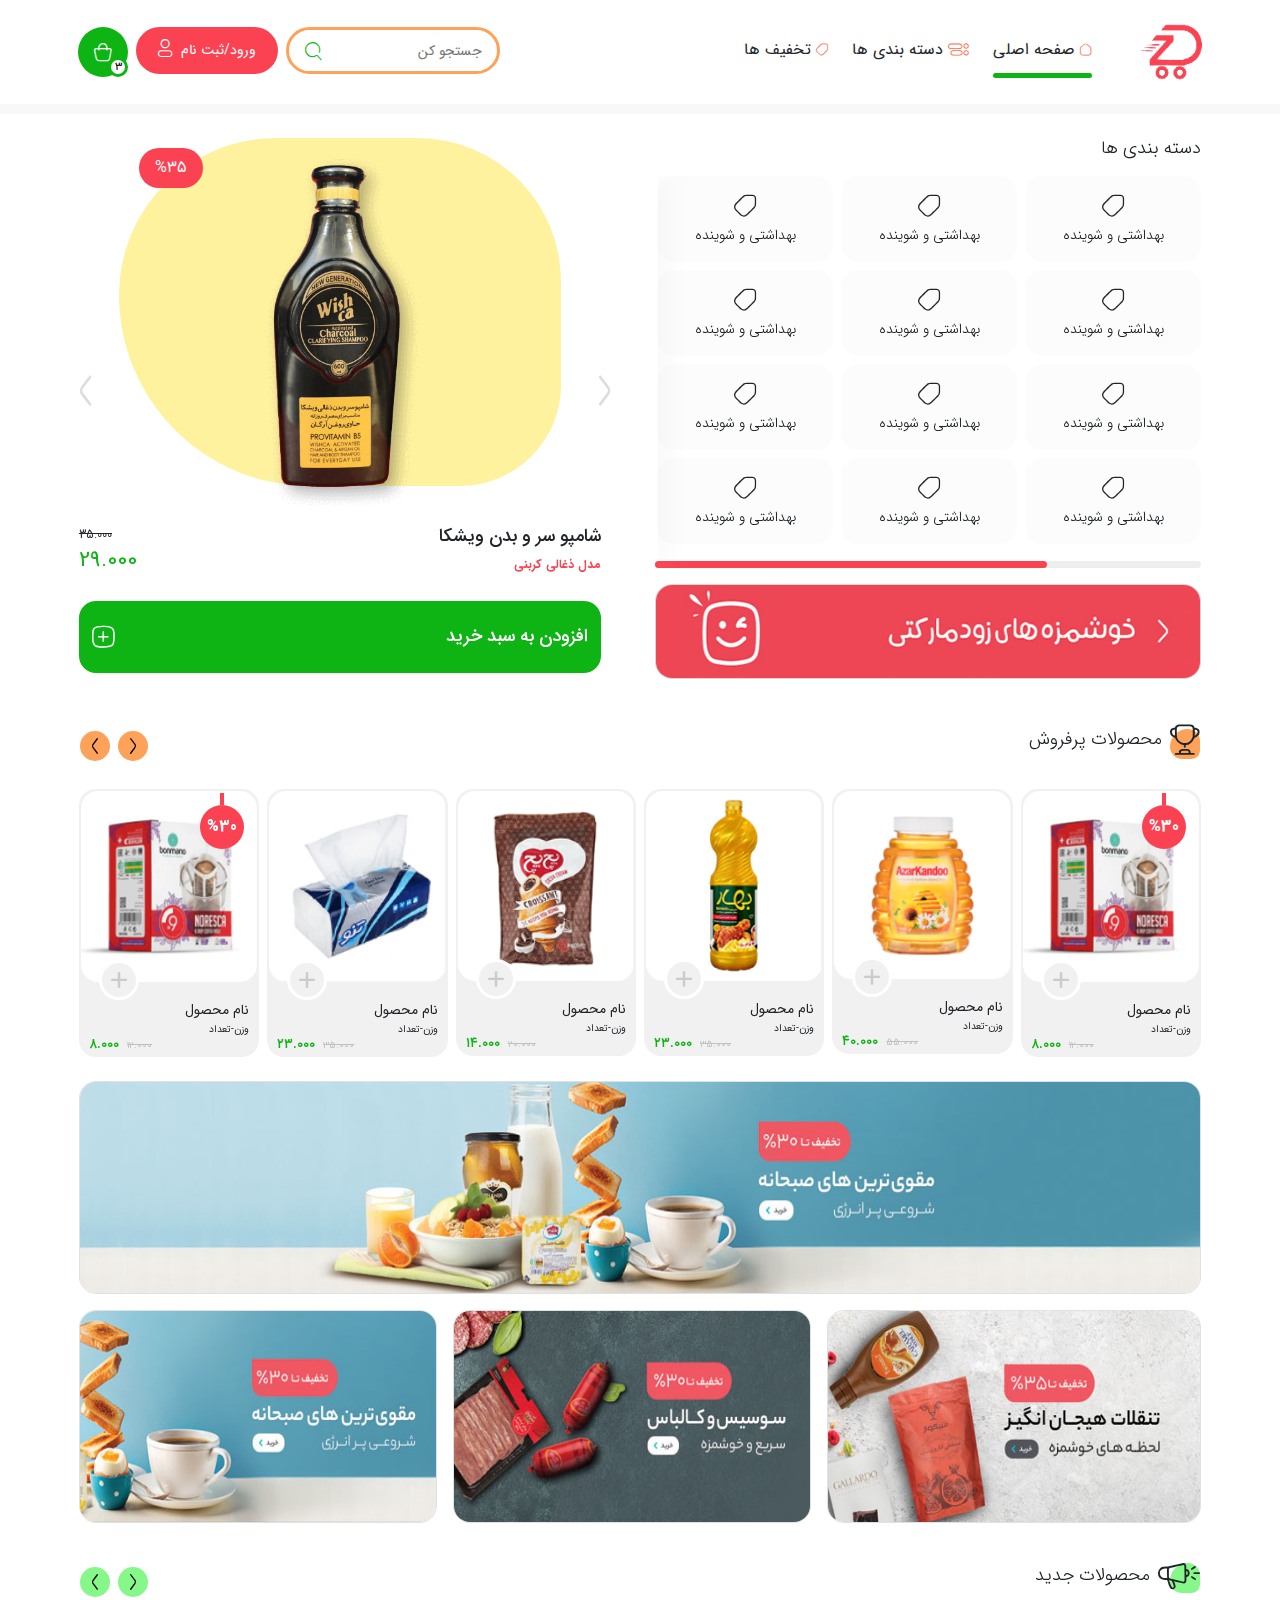
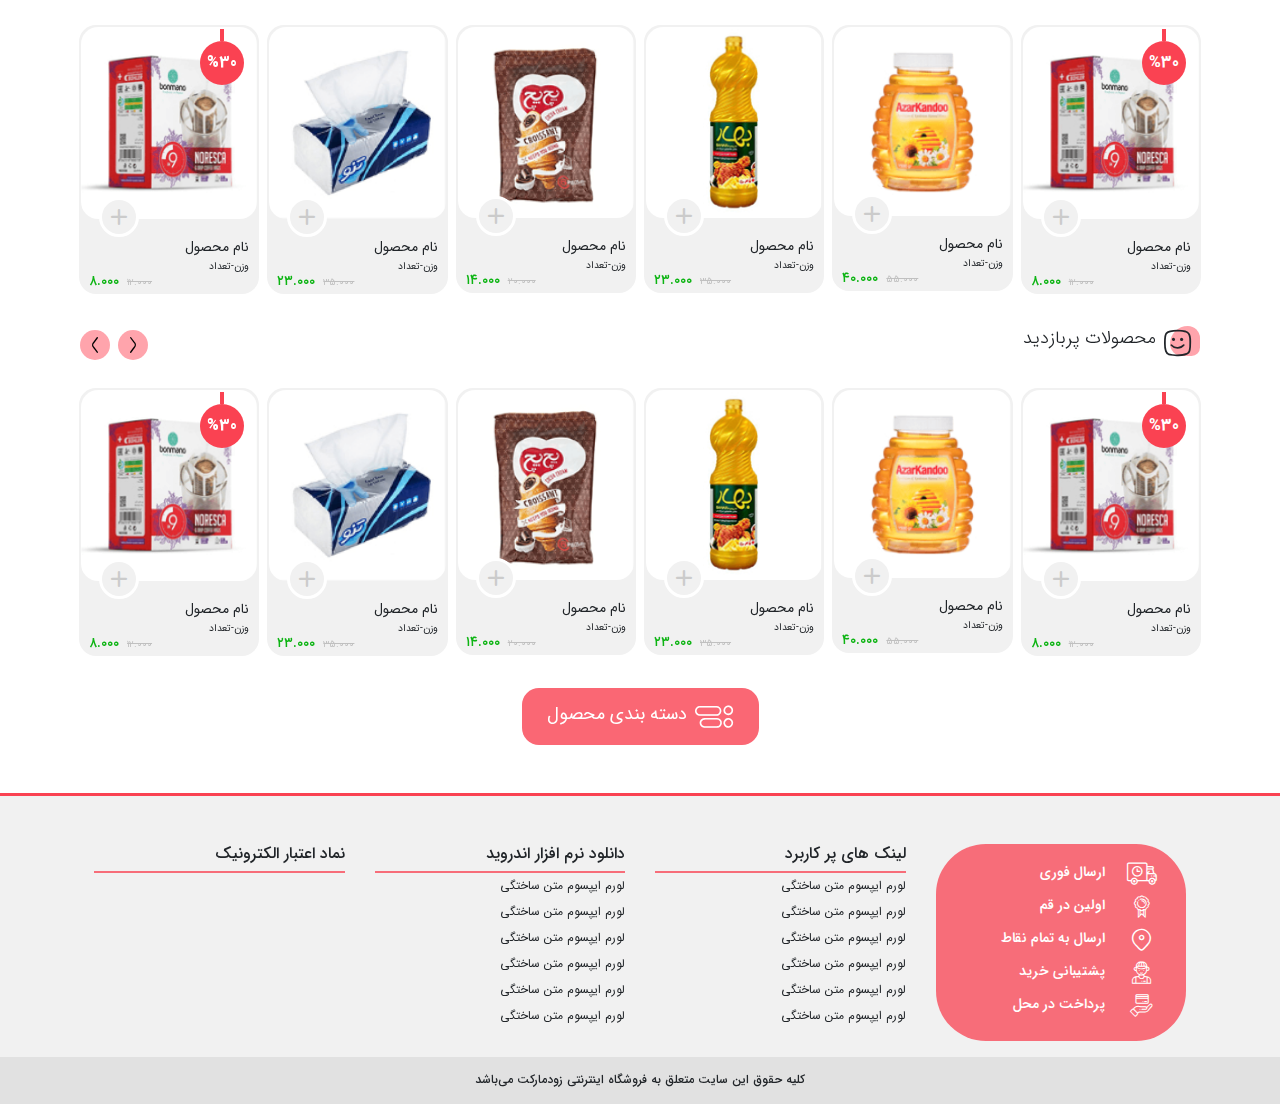
==== commit ffe65773: "add comment to html pages." ====
--- a/index.html
+++ b/index.html
@@ -14,15 +14,18 @@
     <link rel="stylesheet" type="text/css" href="assets/css/main.css">
 </head>
 <body class="rtl">
-
+<!----------- header ----------->
 <header class="">
+    <!----------- header big in lg and xl ----------->
     <div class="py-4 header-big position-fixed bg-white d-none d-lg-block">
         <div class="container custom-container position-relative">
             <div class="row d-flex align-items-center justify-content-between">
                 <div class="d-inline-flex">
+                    <!----------- logo ----------->
                     <div class="logo">
                         <a href="#"><img src="assets/image/logo.png" alt="logo"> </a>
                     </div>
+                    <!----------- menu in header ----------->
                     <div class="menu d-flex align-items-center mr-5">
                         <ul class="d-flex mb-1">
                             <li class="ml-4 active">
@@ -38,6 +41,7 @@
                                         <i class="icon-font-grouping color-persimmon font-size-12"></i>
                                         دسته بندی ها</a>
                                 </div>
+                                <!----------- sub menu ----------->
                                 <div class="menu-lg-main position-absolute">
                                     <div class="bg-white d-flex">
                                         <ul class="menu-lg-main-right bg-wild-sand py-2 pr-2" data-hover>
@@ -465,6 +469,7 @@
                     </div>
                 </div>
                 <div class="d-inline-flex justify-content-end">
+                    <!----------- search box big ----------->
                     <form class="search-box overflow-hidden border-radius-50 border-color-atomic-tangerine border-width-3 border-style-solid d-flex col-xl-6 align-items-center">
                         <input type="text" placeholder="جستجو کن"
                                class="border-0 outline-none w-100 h-100 font-size-14">
@@ -472,16 +477,19 @@
                                 class="icon-font-search font-size-18 color-malachite"></i>
                         </a>
                     </form>
+                    <!----------- login-signup btn ----------->
                     <div class="login-btn btn bg-coral-red border-radius-50 color-white py-2 h-47 d-flex align-items-center btn-hover d-flex align-items-center mr-2 col-xl-4 col-lg-4 justify-content-center font-size-14"
                          data-toggle="modal" data-target="#login-sign">
                         ورود/ثبت نام
                         <i class="icon-font-profile font-size-18 mr-2"></i>
                     </div>
+                    <!----------- shop btn ----------->
                     <a class="shop-icon bg-malachite color-white d-inline-flex justify-content-center align-items-center border-radius-50 mr-2 position-relative cursor-pointer"
                        data-toggle-class="active" data-toggle-class-popup-select="shop-popup">
                         <i class="icon-font-shop font-size-18 d-inline-flex color-white"></i>
                         <span class="shop-item-number bg-white d-inline-flex color-black position-absolute border-radius-50 border-width-3 border-color-malachite border-style-solid justify-content-center align-items-center font-size-12">۳</span>
                     </a>
+                    <!----------- shop list menu big ----------->
                     <div class="shop-list-popup small-popup position-absolute bg-white border-radius-17 pl-2 pt-2"
                          data-toggle-class-popup="shop-popup">
                         <div class="scrollbar-inner" data-scroll-no-touch="">
@@ -577,13 +585,17 @@
             </div>
         </div>
     </div>
+    <!----------- header in s and md ----------->
     <div class="d-flex d-lg-none justify-content-between container-fluid header-small py-2 position-fixed bg-white">
+        <!----------- menu small btn to open menu ----------->
         <div class="menu-small-icon d-flex align-items-center">
             <i class="icon-font-hammer font-size-18"></i>
         </div>
+        <!----------- page logo in small page ----------->
         <div class="logo pr-4">
             <a href="#"><img src="assets/image/logo.png" alt="logo"></a>
         </div>
+        <!----------- search btn in small size ----------->
         <div class="search-login-icon d-inline-flex align-items-center">
             <span class="icon-font-search font-size-20" data-toggle="modal" data-target="#search-box"></span>
             <div class="dividing-line py-2 mr-3 ml-1"></div>
@@ -591,7 +603,7 @@
                data-target="#login-sign"></a>
         </div>
     </div>
-
+    <!----------- menu sidebar in small size ----------->
     <div class="menu-items position-fixed h-100 text-white">
         <div class="close-menu w-100 d-flex justify-content-end"><i
                 class="icon-font-close px-2 pt-2 pb-1 font-size-26 d-inline-flex"></i></div>
@@ -610,17 +622,20 @@
                 <a class="nav-link" href="#">تخفیف ها</a>
             </li>
         </ul>
-
     </div>
 </header>
 
+<!----------- main content of site ----------->
 <main>
     <div class="container custom-container">
         <div class="row">
             <div class="col-xl-6 col-lg-6 col-md-6 col-sm-12 pt-3 pt-md-4 order-1 order-md-0">
+                <!----------- categories ----------->
+                <!----------- categories title ----------->
                 <div class="title pb-1 mt-3 mb-1 mt-md-0">
                     <h2 class="font-weight-light font-size-18">دسته بندی ها</h2>
                 </div>
+                <!----------- categories main ----------->
                 <div class="col-xl-12 col-lg-12 col-md-12 col-sm-12 grouping-content p-0">
                     <div data-scroll data-scroll-rail-color="#eee" data-scroll-cursor-color="#FA4252">
                         <ul class="d-flex flex-wrap">
@@ -723,11 +738,13 @@
                         </ul>
                     </div>
                 </div>
+                <!----------- ad poster in home page ----------->
                 <a href=""
                    class="btn d-flex align-items-center w-100 p-0 mt-3 overflow-hidden ad-poster overflow-hidden border-radius-17 border-width-1 border-style-solid border-color-alto-5">
                     <img src="assets/image/ad-poster.jpg" alt="ad-poster" class="w-100 h-100">
                 </a>
             </div>
+            <!----------- slider home page left ----------->
             <div class="col-xl-6 col-lg-6 col-md-6 col-sm-12 slider-home-page pt-4 order-0 order-md-1" data-slider
                  data-disable-number="1"
                  data-disable-number-s="1" data-disable-number-m="1" data-disable-number-xl="1" data-items-nav="false"
@@ -815,10 +832,13 @@
     </div>
     <div class="container custom-container">
         <div class="row">
+            <!----------- slider ----------->
             <div class="slider w-100 mt-3 overflow-hidden">
+                <!----------- slider title ----------->
                 <div class="slider-title d-inline-flex align-items-center mt-4 mb-1 mb-md-0 position-relative col-xl-12 px-3 px-md-3">
                     <i class="icon-font-cup font-size-30 d-inline-flex position-relative background-icon bg-after-atomic-tangerine"></i>
                     <h3 class="mt-0 mb-0 font-size-18 font-weight-light mr-2">محصولات پرفروش</h3>
+                    <!----------- slider chevrons ----------->
                     <div class="d-flex mr-auto mt-2 pt-1">
                         <div class="chevron chevron-right cursor-pointer ml-1 d-inline-flex justify-content-center align-items-center border-radius-50 bg-atomic-tangerine">
                             <i class="icon-font-chevron-right font-size-16 color-black d-inline-flex"></i>
@@ -828,7 +848,9 @@
                         </div>
                     </div>
                 </div>
-                <div data-slider data-disable-number="6" data-disable-number-s="3" data-disable-number-xxs="1" data-disable-number-xs="2" data-disable-number-m="4"
+                <!----------- slider items ----------->
+                <div data-slider data-disable-number="6" data-disable-number-s="3" data-disable-number-xxs="1"
+                     data-disable-number-xs="2" data-disable-number-m="4"
                      data-disable-number-xl="6" data-items-nav="false" data-loop="false" data-fade="false"
                      data-cell-align="right">
                     <div class="d-flex align-items-center justify-content-between mt-4 col-xl-12 col-lg-12 col-md-12 col-sm-12 px-3 px-md-3">
@@ -1178,6 +1200,7 @@
             </div>
         </div>
     </div>
+    <!----------- ad posters ----------->
     <div class="container custom-container ad d-flex flex-wrap mt-3">
         <div class="col-xl-12 col-lg-12 col-md-12 col-sm-12 ad-big mb-3 pl-0 pl-sm-0 pr-0 pr-md-0">
             <a href="" class="d-flex border border-radius-17 h-100 overflow-hidden">
@@ -1202,10 +1225,13 @@
     </div>
     <div class="container custom-container">
         <div class="row">
+            <!----------- slider ----------->
             <div class="slider w-100 mt-3 overflow-hidden">
+                <!----------- slider title ----------->
                 <div class="slider-title d-inline-flex align-items-center mt-4 mt-md-0 mb-0 mb-md-0 position-relative col-xl-12 px-3 px-md-3">
                     <i class="icon-font-sound font-size-26 d-inline-flex position-relative background-icon bg-after-mint-green"></i>
                     <h3 class="mt-0 mb-0 font-size-18 font-weight-light mr-2">محصولات جدید</h3>
+                    <!----------- slider chevrons ----------->
                     <div class="d-flex mr-auto mt-2 pt-1">
                         <div class="chevron chevron-right cursor-pointer ml-1 d-inline-flex justify-content-center align-items-center border-radius-50 bg-mint-green">
                             <i class="icon-font-chevron-right font-size-16 color-black d-inline-flex"></i>
@@ -1215,7 +1241,9 @@
                         </div>
                     </div>
                 </div>
-                <div data-slider data-disable-number="6" data-disable-number-s="3" data-disable-number-xxs="1" data-disable-number-xs="2" data-disable-number-m="4"
+                <!----------- slider item ----------->
+                <div data-slider data-disable-number="6" data-disable-number-s="3" data-disable-number-xxs="1"
+                     data-disable-number-xs="2" data-disable-number-m="4"
                      data-disable-number-xl="6" data-items-nav="false" data-loop="false" data-fade="false"
                      data-cell-align="right">
                     <div class="d-flex align-items-center justify-content-between mt-4 col-xl-12 col-lg-12 col-md-12 col-sm-12 px-3 px-md-3">
@@ -1567,10 +1595,13 @@
     </div>
     <div class="container custom-container">
         <div class="row">
+            <!----------- slider ----------->
             <div class="slider w-100 mt-3 overflow-hidden">
+                <!----------- slider title ----------->
                 <div class="slider-title d-inline-flex align-items-center mt-3 mt-md-0 mb-0 mb-md-0 position-relative col-xl-12 px-3 px-md-3">
                     <i class="icon-font-laps font-size-26 d-inline-flex position-relative background-icon bg-after-cornflower-lilac pr-2"></i>
                     <h3 class="mt-0 mb-0 font-size-18 font-weight-light mr-2">محصولات پربازدید</h3>
+                    <!----------- slider chevrons ----------->
                     <div class="d-flex mr-auto mt-2 pt-1">
                         <div class="chevron chevron-right cursor-pointer ml-1 d-inline-flex justify-content-center align-items-center border-radius-50 bg-cornflower-lilac">
                             <i class="icon-font-chevron-right font-size-16 color-black d-inline-flex"></i>
@@ -1580,7 +1611,9 @@
                         </div>
                     </div>
                 </div>
-                <div data-slider data-disable-number="6" data-disable-number-s="3" data-disable-number-xxs="1" data-disable-number-xs="2" data-disable-number-m="4"
+                <!----------- slider items ----------->
+                <div data-slider data-disable-number="6" data-disable-number-s="3" data-disable-number-xxs="1"
+                     data-disable-number-xs="2" data-disable-number-m="4"
                      data-disable-number-xl="6" data-items-nav="false" data-loop="false" data-fade="false"
                      data-cell-align="right">
                     <div class="d-flex align-items-center justify-content-between mt-4 col-xl-12 col-lg-12 col-md-12 col-sm-12 px-3 px-md-3">
@@ -1931,6 +1964,7 @@
         </div>
     </div>
     <div class="container custom-container d-flex justify-content-center mt-4 mb-5 mb-lg-0">
+        <!----------- categories btn ----------->
         <a href=""
            class="btn bg-brink-pink color-white border-radius-17 pt-2 pb-3 px-4 mb-2 d-flex align-items-center mb-5 mb-lg-0 category-product-btn">
             <i class="icon-font-grouping font-size-22 mt-2 d-flex"></i>
@@ -1939,6 +1973,7 @@
     </div>
 </main>
 
+<!----------- footer ----------->
 <footer class="bg-seashell pt-5 pb-0 mt-5 flex-column d-none d-lg-flex">
     <div class="container custom-container d-flex flex-md-row flex-wrap">
         <div class="col-xl-3 col-lg-3 col-md-6 col-sm-12">
@@ -2044,6 +2079,7 @@
 </div>
 
 <!-- modal -->
+<!----------- search box modal show in responsive ----------->
 <div class="modal fade search-box-modal" id="search-box" tabindex="-1" role="dialog"
      aria-labelledby="exampleModalLongTitle" aria-hidden="true">
     <div class="modal-dialog" role="document">
@@ -2057,6 +2093,7 @@
         </div>
     </div>
 </div>
+<!----------- login signUp popup ----------->
 <div class="modal fade search-box-modal" id="login-sign" tabindex="-1" role="dialog"
      aria-labelledby="exampleModalLongTitle" aria-hidden="true">
     <div class="modal-dialog h-100 my-0 d-flex align-items-center justify-content-center login-sign-popup"
--- a/assets/css/main.css
+++ b/assets/css/main.css
@@ -2355,6 +2355,7 @@
   opacity: 1;
 }
 .small-popup.shop-list-popup {
+  left: 5px;
   min-width: 350px;
 }
 .small-popup.shop-list-popup::before {
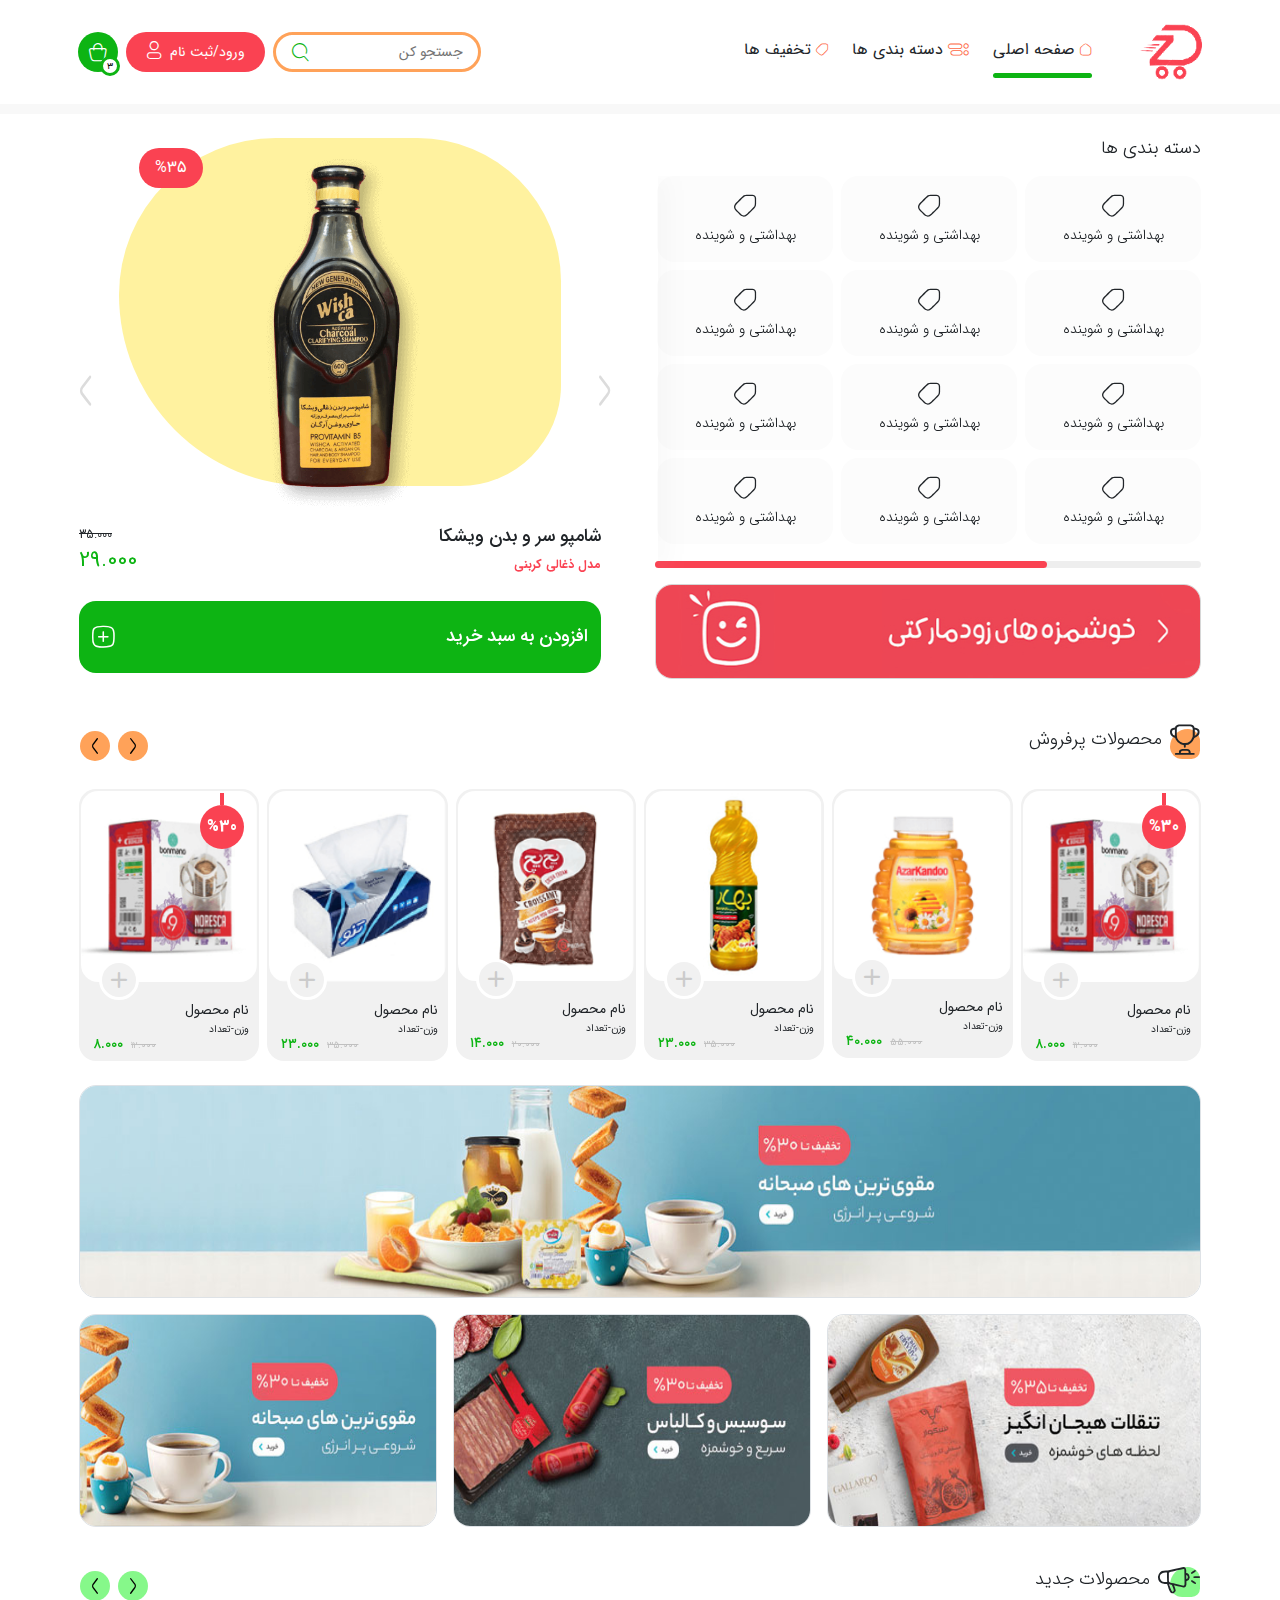
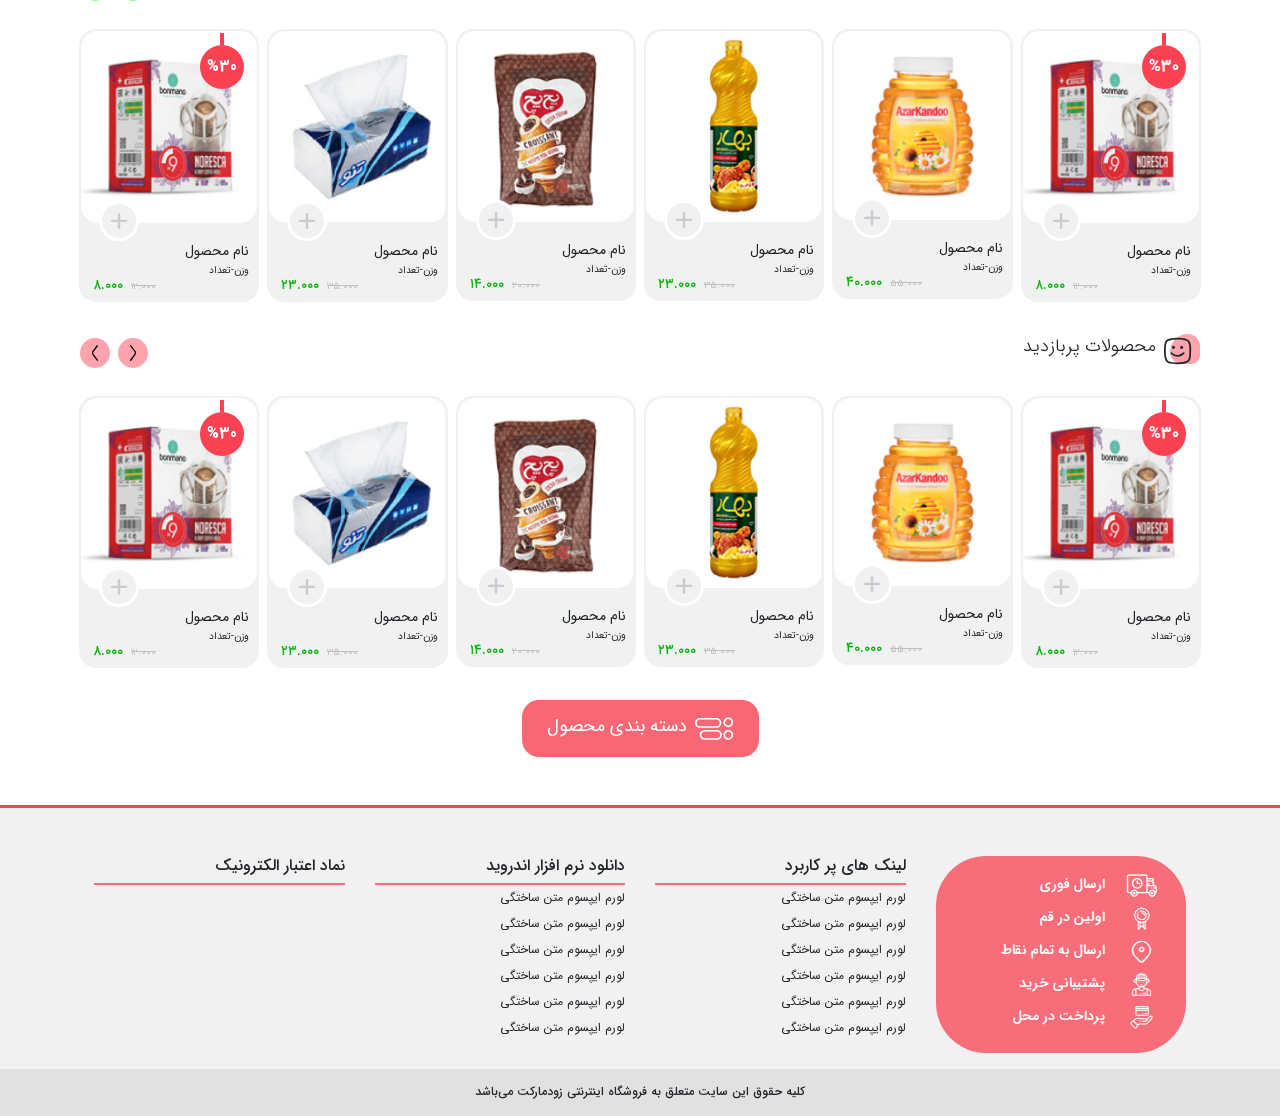
==== commit cf3c5c72: "edit ceo." ====
--- a/index.html
+++ b/index.html
@@ -3,6 +3,13 @@
 <head>
     <meta charset="UTF-8">
     <title>زودمارکت | zoodmarket</title>
+    <meta name="title" content="زودمارکت | zoodmarket">
+    <meta name="description" content="سایت زود مارکت :میتوانید با ما راحت تر از فروشگاه خرید کنید">
+    <meta name="keywords" content="زودمارکت,غذا,محصولات,دسته بندی ها,">
+    <meta name="robots" content="index, follow">
+    <meta http-equiv="Content-Type" content="text/html; charset=utf-8">
+    <meta name="language" content="Persian">
+    <meta name="author" content="علی شرعیات">
     <link rel="icon" href="assets/image/logo.png">
     <meta name="theme-color" content="#FA4252">
     <meta name="viewport" content="width=device-width, initial-scale=1.0, maximum-scale=1.0"/>
@@ -478,7 +485,7 @@
                         </a>
                     </form>
                     <!----------- login-signup btn ----------->
-                    <div class="login-btn btn bg-coral-red border-radius-50 color-white py-2 h-47 d-flex align-items-center btn-hover d-flex align-items-center mr-2 col-xl-4 col-lg-4 justify-content-center font-size-14"
+                    <div class="login-btn btn bg-coral-red border-radius-50 color-white py-2 h-40 d-flex align-items-center btn-hover d-flex align-items-center mr-2 col-xl-4 col-lg-4 justify-content-center font-size-14"
                          data-toggle="modal" data-target="#login-sign">
                         ورود/ثبت نام
                         <i class="icon-font-profile font-size-18 mr-2"></i>
@@ -487,7 +494,7 @@
                     <a class="shop-icon bg-malachite color-white d-inline-flex justify-content-center align-items-center border-radius-50 mr-2 position-relative cursor-pointer"
                        data-toggle-class="active" data-toggle-class-popup-select="shop-popup">
                         <i class="icon-font-shop font-size-18 d-inline-flex color-white"></i>
-                        <span class="shop-item-number bg-white d-inline-flex color-black position-absolute border-radius-50 border-width-3 border-color-malachite border-style-solid justify-content-center align-items-center font-size-12">۳</span>
+                        <span class="shop-item-number bg-white d-inline-flex color-black position-absolute border-radius-50 border-width-3 border-color-malachite border-style-solid justify-content-center align-items-center font-size-10">۳</span>
                     </a>
                     <!----------- shop list menu big ----------->
                     <div class="shop-list-popup small-popup position-absolute bg-white border-radius-17 pl-2 pt-2"
@@ -633,7 +640,7 @@
                 <!----------- categories ----------->
                 <!----------- categories title ----------->
                 <div class="title pb-1 mt-3 mb-1 mt-md-0">
-                    <h2 class="font-weight-light font-size-18">دسته بندی ها</h2>
+                    <h1 class="font-weight-light font-size-18">دسته بندی ها</h1>
                 </div>
                 <!----------- categories main ----------->
                 <div class="col-xl-12 col-lg-12 col-md-12 col-sm-12 grouping-content p-0">
@@ -873,7 +880,7 @@
                                             <a href="#" class="mb-0 font-size-14 text-hover">نام محصول</a>
                                             <span class="font-size-10 d-block">وزن-تعداد</span>
                                         </div>
-                                        <div class="price d-flex justify-content-end align-items-end pb-1">
+                                        <div class="price d-flex justify-content-end align-items-end pb-2 pl-1">
                                             <label class="d-block mb-0 text-left font-size-10 text-decoration-line-through pl-2 color-silver-2 line-height-1">۱۲.۰۰۰</label>
                                             <span class="color-malachite font-size-14 d-block text-left font-weight-normal pl-2 line-height-1">۸.۰۰۰</span>
                                         </div>
@@ -895,7 +902,7 @@
                                             <a href="#" class="mb-0 font-size-14 text-hover">نام محصول</a>
                                             <span class="font-size-10 d-block">وزن-تعداد</span>
                                         </div>
-                                        <div class="price d-flex justify-content-end align-items-end pb-1">
+                                        <div class="price d-flex justify-content-end align-items-end pb-2 pl-1">
                                             <label class="d-block mb-0 text-left font-size-10 text-decoration-line-through pl-2 color-silver-2 line-height-1">۵۵.۰۰۰</label>
                                             <span class="color-malachite font-size-14 d-block text-left font-weight-normal pl-2 line-height-1">۴۰.۰۰۰</span>
                                         </div>
@@ -917,7 +924,7 @@
                                             <a href="#" class="mb-0 font-size-14 text-hover">نام محصول</a>
                                             <span class="font-size-10 d-block">وزن-تعداد</span>
                                         </div>
-                                        <div class="price d-flex justify-content-end align-items-end pb-1">
+                                        <div class="price d-flex justify-content-end align-items-end pb-2 pl-1">
                                             <label class="d-block mb-0 text-left font-size-10 text-decoration-line-through pl-2 color-silver-2 line-height-1">۳۵.۰۰۰</label>
                                             <span class="color-malachite font-size-14 d-block text-left font-weight-normal pl-2 line-height-1">۲۳.۰۰۰</span>
                                         </div>
@@ -939,7 +946,7 @@
                                             <a href="#" class="mb-0 font-size-14 text-hover">نام محصول</a>
                                             <span class="font-size-10 d-block">وزن-تعداد</span>
                                         </div>
-                                        <div class="price d-flex justify-content-end align-items-end pb-1">
+                                        <div class="price d-flex justify-content-end align-items-end pb-2 pl-1">
                                             <label class="d-block mb-0 text-left font-size-10 text-decoration-line-through pl-2 color-silver-2 line-height-1">۲۰.۰۰۰</label>
                                             <span class="color-malachite font-size-14 d-block text-left font-weight-normal pl-2 line-height-1">۱۴.۰۰۰</span>
                                         </div>
@@ -961,7 +968,7 @@
                                             <a href="#" class="mb-0 font-size-14 text-hover">نام محصول</a>
                                             <span class="font-size-10 d-block">وزن-تعداد</span>
                                         </div>
-                                        <div class="price d-flex justify-content-end align-items-end pb-1">
+                                        <div class="price d-flex justify-content-end align-items-end pb-2 pl-1">
                                             <label class="d-block mb-0 text-left font-size-10 text-decoration-line-through pl-2 color-silver-2 line-height-1">۳۵.۰۰۰</label>
                                             <span class="color-malachite font-size-14 d-block text-left font-weight-normal pl-2 line-height-1">۲۳.۰۰۰</span>
                                         </div>
@@ -986,7 +993,7 @@
                                             <a href="#" class="mb-0 font-size-14 text-hover">نام محصول</a>
                                             <span class="font-size-10 d-block">وزن-تعداد</span>
                                         </div>
-                                        <div class="price d-flex justify-content-end align-items-end pb-1">
+                                        <div class="price d-flex justify-content-end align-items-end pb-2 pl-1">
                                             <label class="d-block mb-0 text-left font-size-10 text-decoration-line-through pl-2 color-silver-2 line-height-1">۱۲.۰۰۰</label>
                                             <span class="color-malachite font-size-14 d-block text-left font-weight-normal pl-2 line-height-1">۸.۰۰۰</span>
                                         </div>
@@ -1008,7 +1015,7 @@
                                             <a href="#" class="mb-0 font-size-14 text-hover">نام محصول</a>
                                             <span class="font-size-10 d-block">وزن-تعداد</span>
                                         </div>
-                                        <div class="price d-flex justify-content-end align-items-end pb-1">
+                                        <div class="price d-flex justify-content-end align-items-end pb-2 pl-1">
                                             <label class="d-block mb-0 text-left font-size-10 text-decoration-line-through pl-2 color-silver-2 line-height-1">۵۵.۰۰۰</label>
                                             <span class="color-malachite font-size-14 d-block text-left font-weight-normal pl-2 line-height-1">۴۰.۰۰۰</span>
                                         </div>
@@ -1030,7 +1037,7 @@
                                             <a href="#" class="mb-0 font-size-14 text-hover">نام محصول</a>
                                             <span class="font-size-10 d-block">وزن-تعداد</span>
                                         </div>
-                                        <div class="price d-flex justify-content-end align-items-end pb-1">
+                                        <div class="price d-flex justify-content-end align-items-end pb-2 pl-1">
                                             <label class="d-block mb-0 text-left font-size-10 text-decoration-line-through pl-2 color-silver-2 line-height-1">۳۵.۰۰۰</label>
                                             <span class="color-malachite font-size-14 d-block text-left font-weight-normal pl-2 line-height-1">۲۳.۰۰۰</span>
                                         </div>
@@ -1052,7 +1059,7 @@
                                             <a href="#" class="mb-0 font-size-14 text-hover">نام محصول</a>
                                             <span class="font-size-10 d-block">وزن-تعداد</span>
                                         </div>
-                                        <div class="price d-flex justify-content-end align-items-end pb-1">
+                                        <div class="price d-flex justify-content-end align-items-end pb-2 pl-1">
                                             <label class="d-block mb-0 text-left font-size-10 text-decoration-line-through pl-2 color-silver-2 line-height-1">۲۰.۰۰۰</label>
                                             <span class="color-malachite font-size-14 d-block text-left font-weight-normal pl-2 line-height-1">۱۴.۰۰۰</span>
                                         </div>
@@ -1074,7 +1081,7 @@
                                             <a href="#" class="mb-0 font-size-14 text-hover">نام محصول</a>
                                             <span class="font-size-10 d-block">وزن-تعداد</span>
                                         </div>
-                                        <div class="price d-flex justify-content-end align-items-end pb-1">
+                                        <div class="price d-flex justify-content-end align-items-end pb-2 pl-1">
                                             <label class="d-block mb-0 text-left font-size-10 text-decoration-line-through pl-2 color-silver-2 line-height-1">۳۵.۰۰۰</label>
                                             <span class="color-malachite font-size-14 d-block text-left font-weight-normal pl-2 line-height-1">۲۳.۰۰۰</span>
                                         </div>
@@ -1099,7 +1106,7 @@
                                             <a href="#" class="mb-0 font-size-14 text-hover">نام محصول</a>
                                             <span class="font-size-10 d-block">وزن-تعداد</span>
                                         </div>
-                                        <div class="price d-flex justify-content-end align-items-end pb-1">
+                                        <div class="price d-flex justify-content-end align-items-end pb-2 pl-1">
                                             <label class="d-block mb-0 text-left font-size-10 text-decoration-line-through pl-2 color-silver-2 line-height-1">۱۲.۰۰۰</label>
                                             <span class="color-malachite font-size-14 d-block text-left font-weight-normal pl-2 line-height-1">۸.۰۰۰</span>
                                         </div>
@@ -1121,7 +1128,7 @@
                                             <a href="#" class="mb-0 font-size-14 text-hover">نام محصول</a>
                                             <span class="font-size-10 d-block">وزن-تعداد</span>
                                         </div>
-                                        <div class="price d-flex justify-content-end align-items-end pb-1">
+                                        <div class="price d-flex justify-content-end align-items-end pb-2 pl-1">
                                             <label class="d-block mb-0 text-left font-size-10 text-decoration-line-through pl-2 color-silver-2 line-height-1">۵۵.۰۰۰</label>
                                             <span class="color-malachite font-size-14 d-block text-left font-weight-normal pl-2 line-height-1">۴۰.۰۰۰</span>
                                         </div>
@@ -1143,7 +1150,7 @@
                                             <a href="#" class="mb-0 font-size-14 text-hover">نام محصول</a>
                                             <span class="font-size-10 d-block">وزن-تعداد</span>
                                         </div>
-                                        <div class="price d-flex justify-content-end align-items-end pb-1">
+                                        <div class="price d-flex justify-content-end align-items-end pb-2 pl-1">
                                             <label class="d-block mb-0 text-left font-size-10 text-decoration-line-through pl-2 color-silver-2 line-height-1">۳۵.۰۰۰</label>
                                             <span class="color-malachite font-size-14 d-block text-left font-weight-normal pl-2 line-height-1">۲۳.۰۰۰</span>
                                         </div>
@@ -1165,7 +1172,7 @@
                                             <a href="#" class="mb-0 font-size-14 text-hover">نام محصول</a>
                                             <span class="font-size-10 d-block">وزن-تعداد</span>
                                         </div>
-                                        <div class="price d-flex justify-content-end align-items-end pb-1">
+                                        <div class="price d-flex justify-content-end align-items-end pb-2 pl-1">
                                             <label class="d-block mb-0 text-left font-size-10 text-decoration-line-through pl-2 color-silver-2 line-height-1">۲۰.۰۰۰</label>
                                             <span class="color-malachite font-size-14 d-block text-left font-weight-normal pl-2 line-height-1">۱۴.۰۰۰</span>
                                         </div>
@@ -1187,7 +1194,7 @@
                                             <a href="#" class="mb-0 font-size-14 text-hover">نام محصول</a>
                                             <span class="font-size-10 d-block">وزن-تعداد</span>
                                         </div>
-                                        <div class="price d-flex justify-content-end align-items-end pb-1">
+                                        <div class="price d-flex justify-content-end align-items-end pb-2 pl-1">
                                             <label class="d-block mb-0 text-left font-size-10 text-decoration-line-through pl-2 color-silver-2 line-height-1">۳۵.۰۰۰</label>
                                             <span class="color-malachite font-size-14 d-block text-left font-weight-normal pl-2 line-height-1">۲۳.۰۰۰</span>
                                         </div>
@@ -1266,7 +1273,7 @@
                                             <a href="#" class="mb-0 font-size-14 text-hover">نام محصول</a>
                                             <span class="font-size-10 d-block">وزن-تعداد</span>
                                         </div>
-                                        <div class="price d-flex justify-content-end align-items-end pb-1">
+                                        <div class="price d-flex justify-content-end align-items-end pb-2 pl-1">
                                             <label class="d-block mb-0 text-left font-size-10 text-decoration-line-through pl-2 color-silver-2 line-height-1">۱۲.۰۰۰</label>
                                             <span class="color-malachite font-size-14 d-block text-left font-weight-normal pl-2 line-height-1">۸.۰۰۰</span>
                                         </div>
@@ -1288,7 +1295,7 @@
                                             <a href="#" class="mb-0 font-size-14 text-hover">نام محصول</a>
                                             <span class="font-size-10 d-block">وزن-تعداد</span>
                                         </div>
-                                        <div class="price d-flex justify-content-end align-items-end pb-1">
+                                        <div class="price d-flex justify-content-end align-items-end pb-2 pl-1">
                                             <label class="d-block mb-0 text-left font-size-10 text-decoration-line-through pl-2 color-silver-2 line-height-1">۵۵.۰۰۰</label>
                                             <span class="color-malachite font-size-14 d-block text-left font-weight-normal pl-2 line-height-1">۴۰.۰۰۰</span>
                                         </div>
@@ -1310,7 +1317,7 @@
                                             <a href="#" class="mb-0 font-size-14 text-hover">نام محصول</a>
                                             <span class="font-size-10 d-block">وزن-تعداد</span>
                                         </div>
-                                        <div class="price d-flex justify-content-end align-items-end pb-1">
+                                        <div class="price d-flex justify-content-end align-items-end pb-2 pl-1">
                                             <label class="d-block mb-0 text-left font-size-10 text-decoration-line-through pl-2 color-silver-2 line-height-1">۳۵.۰۰۰</label>
                                             <span class="color-malachite font-size-14 d-block text-left font-weight-normal pl-2 line-height-1">۲۳.۰۰۰</span>
                                         </div>
@@ -1332,7 +1339,7 @@
                                             <a href="#" class="mb-0 font-size-14 text-hover">نام محصول</a>
                                             <span class="font-size-10 d-block">وزن-تعداد</span>
                                         </div>
-                                        <div class="price d-flex justify-content-end align-items-end pb-1">
+                                        <div class="price d-flex justify-content-end align-items-end pb-2 pl-1">
                                             <label class="d-block mb-0 text-left font-size-10 text-decoration-line-through pl-2 color-silver-2 line-height-1">۲۰.۰۰۰</label>
                                             <span class="color-malachite font-size-14 d-block text-left font-weight-normal pl-2 line-height-1">۱۴.۰۰۰</span>
                                         </div>
@@ -1354,7 +1361,7 @@
                                             <a href="#" class="mb-0 font-size-14 text-hover">نام محصول</a>
                                             <span class="font-size-10 d-block">وزن-تعداد</span>
                                         </div>
-                                        <div class="price d-flex justify-content-end align-items-end pb-1">
+                                        <div class="price d-flex justify-content-end align-items-end pb-2 pl-1">
                                             <label class="d-block mb-0 text-left font-size-10 text-decoration-line-through pl-2 color-silver-2 line-height-1">۳۵.۰۰۰</label>
                                             <span class="color-malachite font-size-14 d-block text-left font-weight-normal pl-2 line-height-1">۲۳.۰۰۰</span>
                                         </div>
@@ -1379,7 +1386,7 @@
                                             <a href="#" class="mb-0 font-size-14 text-hover">نام محصول</a>
                                             <span class="font-size-10 d-block">وزن-تعداد</span>
                                         </div>
-                                        <div class="price d-flex justify-content-end align-items-end pb-1">
+                                        <div class="price d-flex justify-content-end align-items-end pb-2 pl-1">
                                             <label class="d-block mb-0 text-left font-size-10 text-decoration-line-through pl-2 color-silver-2 line-height-1">۱۲.۰۰۰</label>
                                             <span class="color-malachite font-size-14 d-block text-left font-weight-normal pl-2 line-height-1">۸.۰۰۰</span>
                                         </div>
@@ -1401,7 +1408,7 @@
                                             <a href="#" class="mb-0 font-size-14 text-hover">نام محصول</a>
                                             <span class="font-size-10 d-block">وزن-تعداد</span>
                                         </div>
-                                        <div class="price d-flex justify-content-end align-items-end pb-1">
+                                        <div class="price d-flex justify-content-end align-items-end pb-2 pl-1">
                                             <label class="d-block mb-0 text-left font-size-10 text-decoration-line-through pl-2 color-silver-2 line-height-1">۵۵.۰۰۰</label>
                                             <span class="color-malachite font-size-14 d-block text-left font-weight-normal pl-2 line-height-1">۴۰.۰۰۰</span>
                                         </div>
@@ -1423,7 +1430,7 @@
                                             <a href="#" class="mb-0 font-size-14 text-hover">نام محصول</a>
                                             <span class="font-size-10 d-block">وزن-تعداد</span>
                                         </div>
-                                        <div class="price d-flex justify-content-end align-items-end pb-1">
+                                        <div class="price d-flex justify-content-end align-items-end pb-2 pl-1">
                                             <label class="d-block mb-0 text-left font-size-10 text-decoration-line-through pl-2 color-silver-2 line-height-1">۳۵.۰۰۰</label>
                                             <span class="color-malachite font-size-14 d-block text-left font-weight-normal pl-2 line-height-1">۲۳.۰۰۰</span>
                                         </div>
@@ -1445,7 +1452,7 @@
                                             <a href="#" class="mb-0 font-size-14 text-hover">نام محصول</a>
                                             <span class="font-size-10 d-block">وزن-تعداد</span>
                                         </div>
-                                        <div class="price d-flex justify-content-end align-items-end pb-1">
+                                        <div class="price d-flex justify-content-end align-items-end pb-2 pl-1">
                                             <label class="d-block mb-0 text-left font-size-10 text-decoration-line-through pl-2 color-silver-2 line-height-1">۲۰.۰۰۰</label>
                                             <span class="color-malachite font-size-14 d-block text-left font-weight-normal pl-2 line-height-1">۱۴.۰۰۰</span>
                                         </div>
@@ -1467,7 +1474,7 @@
                                             <a href="#" class="mb-0 font-size-14 text-hover">نام محصول</a>
                                             <span class="font-size-10 d-block">وزن-تعداد</span>
                                         </div>
-                                        <div class="price d-flex justify-content-end align-items-end pb-1">
+                                        <div class="price d-flex justify-content-end align-items-end pb-2 pl-1">
                                             <label class="d-block mb-0 text-left font-size-10 text-decoration-line-through pl-2 color-silver-2 line-height-1">۳۵.۰۰۰</label>
                                             <span class="color-malachite font-size-14 d-block text-left font-weight-normal pl-2 line-height-1">۲۳.۰۰۰</span>
                                         </div>
@@ -1492,7 +1499,7 @@
                                             <a href="#" class="mb-0 font-size-14 text-hover">نام محصول</a>
                                             <span class="font-size-10 d-block">وزن-تعداد</span>
                                         </div>
-                                        <div class="price d-flex justify-content-end align-items-end pb-1">
+                                        <div class="price d-flex justify-content-end align-items-end pb-2 pl-1">
                                             <label class="d-block mb-0 text-left font-size-10 text-decoration-line-through pl-2 color-silver-2 line-height-1">۱۲.۰۰۰</label>
                                             <span class="color-malachite font-size-14 d-block text-left font-weight-normal pl-2 line-height-1">۸.۰۰۰</span>
                                         </div>
@@ -1514,7 +1521,7 @@
                                             <a href="#" class="mb-0 font-size-14 text-hover">نام محصول</a>
                                             <span class="font-size-10 d-block">وزن-تعداد</span>
                                         </div>
-                                        <div class="price d-flex justify-content-end align-items-end pb-1">
+                                        <div class="price d-flex justify-content-end align-items-end pb-2 pl-1">
                                             <label class="d-block mb-0 text-left font-size-10 text-decoration-line-through pl-2 color-silver-2 line-height-1">۵۵.۰۰۰</label>
                                             <span class="color-malachite font-size-14 d-block text-left font-weight-normal pl-2 line-height-1">۴۰.۰۰۰</span>
                                         </div>
@@ -1536,7 +1543,7 @@
                                             <a href="#" class="mb-0 font-size-14 text-hover">نام محصول</a>
                                             <span class="font-size-10 d-block">وزن-تعداد</span>
                                         </div>
-                                        <div class="price d-flex justify-content-end align-items-end pb-1">
+                                        <div class="price d-flex justify-content-end align-items-end pb-2 pl-1">
                                             <label class="d-block mb-0 text-left font-size-10 text-decoration-line-through pl-2 color-silver-2 line-height-1">۳۵.۰۰۰</label>
                                             <span class="color-malachite font-size-14 d-block text-left font-weight-normal pl-2 line-height-1">۲۳.۰۰۰</span>
                                         </div>
@@ -1558,7 +1565,7 @@
                                             <a href="#" class="mb-0 font-size-14 text-hover">نام محصول</a>
                                             <span class="font-size-10 d-block">وزن-تعداد</span>
                                         </div>
-                                        <div class="price d-flex justify-content-end align-items-end pb-1">
+                                        <div class="price d-flex justify-content-end align-items-end pb-2 pl-1">
                                             <label class="d-block mb-0 text-left font-size-10 text-decoration-line-through pl-2 color-silver-2 line-height-1">۲۰.۰۰۰</label>
                                             <span class="color-malachite font-size-14 d-block text-left font-weight-normal pl-2 line-height-1">۱۴.۰۰۰</span>
                                         </div>
@@ -1580,7 +1587,7 @@
                                             <a href="#" class="mb-0 font-size-14 text-hover">نام محصول</a>
                                             <span class="font-size-10 d-block">وزن-تعداد</span>
                                         </div>
-                                        <div class="price d-flex justify-content-end align-items-end pb-1">
+                                        <div class="price d-flex justify-content-end align-items-end pb-2 pl-1">
                                             <label class="d-block mb-0 text-left font-size-10 text-decoration-line-through pl-2 color-silver-2 line-height-1">۳۵.۰۰۰</label>
                                             <span class="color-malachite font-size-14 d-block text-left font-weight-normal pl-2 line-height-1">۲۳.۰۰۰</span>
                                         </div>
@@ -1636,7 +1643,7 @@
                                             <a href="#" class="mb-0 font-size-14 text-hover">نام محصول</a>
                                             <span class="font-size-10 d-block">وزن-تعداد</span>
                                         </div>
-                                        <div class="price d-flex justify-content-end align-items-end pb-1">
+                                        <div class="price d-flex justify-content-end align-items-end pb-2 pl-1">
                                             <label class="d-block mb-0 text-left font-size-10 text-decoration-line-through pl-2 color-silver-2 line-height-1">۱۲.۰۰۰</label>
                                             <span class="color-malachite font-size-14 d-block text-left font-weight-normal pl-2 line-height-1">۸.۰۰۰</span>
                                         </div>
@@ -1658,7 +1665,7 @@
                                             <a href="#" class="mb-0 font-size-14 text-hover">نام محصول</a>
                                             <span class="font-size-10 d-block">وزن-تعداد</span>
                                         </div>
-                                        <div class="price d-flex justify-content-end align-items-end pb-1">
+                                        <div class="price d-flex justify-content-end align-items-end pb-2 pl-1">
                                             <label class="d-block mb-0 text-left font-size-10 text-decoration-line-through pl-2 color-silver-2 line-height-1">۵۵.۰۰۰</label>
                                             <span class="color-malachite font-size-14 d-block text-left font-weight-normal pl-2 line-height-1">۴۰.۰۰۰</span>
                                         </div>
@@ -1680,7 +1687,7 @@
                                             <a href="#" class="mb-0 font-size-14 text-hover">نام محصول</a>
                                             <span class="font-size-10 d-block">وزن-تعداد</span>
                                         </div>
-                                        <div class="price d-flex justify-content-end align-items-end pb-1">
+                                        <div class="price d-flex justify-content-end align-items-end pb-2 pl-1">
                                             <label class="d-block mb-0 text-left font-size-10 text-decoration-line-through pl-2 color-silver-2 line-height-1">۳۵.۰۰۰</label>
                                             <span class="color-malachite font-size-14 d-block text-left font-weight-normal pl-2 line-height-1">۲۳.۰۰۰</span>
                                         </div>
@@ -1702,7 +1709,7 @@
                                             <a href="#" class="mb-0 font-size-14 text-hover">نام محصول</a>
                                             <span class="font-size-10 d-block">وزن-تعداد</span>
                                         </div>
-                                        <div class="price d-flex justify-content-end align-items-end pb-1">
+                                        <div class="price d-flex justify-content-end align-items-end pb-2 pl-1">
                                             <label class="d-block mb-0 text-left font-size-10 text-decoration-line-through pl-2 color-silver-2 line-height-1">۲۰.۰۰۰</label>
                                             <span class="color-malachite font-size-14 d-block text-left font-weight-normal pl-2 line-height-1">۱۴.۰۰۰</span>
                                         </div>
@@ -1724,7 +1731,7 @@
                                             <a href="#" class="mb-0 font-size-14 text-hover">نام محصول</a>
                                             <span class="font-size-10 d-block">وزن-تعداد</span>
                                         </div>
-                                        <div class="price d-flex justify-content-end align-items-end pb-1">
+                                        <div class="price d-flex justify-content-end align-items-end pb-2 pl-1">
                                             <label class="d-block mb-0 text-left font-size-10 text-decoration-line-through pl-2 color-silver-2 line-height-1">۳۵.۰۰۰</label>
                                             <span class="color-malachite font-size-14 d-block text-left font-weight-normal pl-2 line-height-1">۲۳.۰۰۰</span>
                                         </div>
@@ -1749,7 +1756,7 @@
                                             <a href="#" class="mb-0 font-size-14 text-hover">نام محصول</a>
                                             <span class="font-size-10 d-block">وزن-تعداد</span>
                                         </div>
-                                        <div class="price d-flex justify-content-end align-items-end pb-1">
+                                        <div class="price d-flex justify-content-end align-items-end pb-2 pl-1">
                                             <label class="d-block mb-0 text-left font-size-10 text-decoration-line-through pl-2 color-silver-2 line-height-1">۱۲.۰۰۰</label>
                                             <span class="color-malachite font-size-14 d-block text-left font-weight-normal pl-2 line-height-1">۸.۰۰۰</span>
                                         </div>
@@ -1771,7 +1778,7 @@
                                             <a href="#" class="mb-0 font-size-14 text-hover">نام محصول</a>
                                             <span class="font-size-10 d-block">وزن-تعداد</span>
                                         </div>
-                                        <div class="price d-flex justify-content-end align-items-end pb-1">
+                                        <div class="price d-flex justify-content-end align-items-end pb-2 pl-1">
                                             <label class="d-block mb-0 text-left font-size-10 text-decoration-line-through pl-2 color-silver-2 line-height-1">۵۵.۰۰۰</label>
                                             <span class="color-malachite font-size-14 d-block text-left font-weight-normal pl-2 line-height-1">۴۰.۰۰۰</span>
                                         </div>
@@ -1793,7 +1800,7 @@
                                             <a href="#" class="mb-0 font-size-14 text-hover">نام محصول</a>
                                             <span class="font-size-10 d-block">وزن-تعداد</span>
                                         </div>
-                                        <div class="price d-flex justify-content-end align-items-end pb-1">
+                                        <div class="price d-flex justify-content-end align-items-end pb-2 pl-1">
                                             <label class="d-block mb-0 text-left font-size-10 text-decoration-line-through pl-2 color-silver-2 line-height-1">۳۵.۰۰۰</label>
                                             <span class="color-malachite font-size-14 d-block text-left font-weight-normal pl-2 line-height-1">۲۳.۰۰۰</span>
                                         </div>
@@ -1815,7 +1822,7 @@
                                             <a href="#" class="mb-0 font-size-14 text-hover">نام محصول</a>
                                             <span class="font-size-10 d-block">وزن-تعداد</span>
                                         </div>
-                                        <div class="price d-flex justify-content-end align-items-end pb-1">
+                                        <div class="price d-flex justify-content-end align-items-end pb-2 pl-1">
                                             <label class="d-block mb-0 text-left font-size-10 text-decoration-line-through pl-2 color-silver-2 line-height-1">۲۰.۰۰۰</label>
                                             <span class="color-malachite font-size-14 d-block text-left font-weight-normal pl-2 line-height-1">۱۴.۰۰۰</span>
                                         </div>
@@ -1837,7 +1844,7 @@
                                             <a href="#" class="mb-0 font-size-14 text-hover">نام محصول</a>
                                             <span class="font-size-10 d-block">وزن-تعداد</span>
                                         </div>
-                                        <div class="price d-flex justify-content-end align-items-end pb-1">
+                                        <div class="price d-flex justify-content-end align-items-end pb-2 pl-1">
                                             <label class="d-block mb-0 text-left font-size-10 text-decoration-line-through pl-2 color-silver-2 line-height-1">۳۵.۰۰۰</label>
                                             <span class="color-malachite font-size-14 d-block text-left font-weight-normal pl-2 line-height-1">۲۳.۰۰۰</span>
                                         </div>
@@ -1862,7 +1869,7 @@
                                             <a href="#" class="mb-0 font-size-14 text-hover">نام محصول</a>
                                             <span class="font-size-10 d-block">وزن-تعداد</span>
                                         </div>
-                                        <div class="price d-flex justify-content-end align-items-end pb-1">
+                                        <div class="price d-flex justify-content-end align-items-end pb-2 pl-1">
                                             <label class="d-block mb-0 text-left font-size-10 text-decoration-line-through pl-2 color-silver-2 line-height-1">۱۲.۰۰۰</label>
                                             <span class="color-malachite font-size-14 d-block text-left font-weight-normal pl-2 line-height-1">۸.۰۰۰</span>
                                         </div>
@@ -1884,7 +1891,7 @@
                                             <a href="#" class="mb-0 font-size-14 text-hover">نام محصول</a>
                                             <span class="font-size-10 d-block">وزن-تعداد</span>
                                         </div>
-                                        <div class="price d-flex justify-content-end align-items-end pb-1">
+                                        <div class="price d-flex justify-content-end align-items-end pb-2 pl-1">
                                             <label class="d-block mb-0 text-left font-size-10 text-decoration-line-through pl-2 color-silver-2 line-height-1">۵۵.۰۰۰</label>
                                             <span class="color-malachite font-size-14 d-block text-left font-weight-normal pl-2 line-height-1">۴۰.۰۰۰</span>
                                         </div>
@@ -1906,7 +1913,7 @@
                                             <a href="#" class="mb-0 font-size-14 text-hover">نام محصول</a>
                                             <span class="font-size-10 d-block">وزن-تعداد</span>
                                         </div>
-                                        <div class="price d-flex justify-content-end align-items-end pb-1">
+                                        <div class="price d-flex justify-content-end align-items-end pb-2 pl-1">
                                             <label class="d-block mb-0 text-left font-size-10 text-decoration-line-through pl-2 color-silver-2 line-height-1">۳۵.۰۰۰</label>
                                             <span class="color-malachite font-size-14 d-block text-left font-weight-normal pl-2 line-height-1">۲۳.۰۰۰</span>
                                         </div>
@@ -1928,7 +1935,7 @@
                                             <a href="#" class="mb-0 font-size-14 text-hover">نام محصول</a>
                                             <span class="font-size-10 d-block">وزن-تعداد</span>
                                         </div>
-                                        <div class="price d-flex justify-content-end align-items-end pb-1">
+                                        <div class="price d-flex justify-content-end align-items-end pb-2 pl-1">
                                             <label class="d-block mb-0 text-left font-size-10 text-decoration-line-through pl-2 color-silver-2 line-height-1">۲۰.۰۰۰</label>
                                             <span class="color-malachite font-size-14 d-block text-left font-weight-normal pl-2 line-height-1">۱۴.۰۰۰</span>
                                         </div>
@@ -1950,7 +1957,7 @@
                                             <a href="#" class="mb-0 font-size-14 text-hover">نام محصول</a>
                                             <span class="font-size-10 d-block">وزن-تعداد</span>
                                         </div>
-                                        <div class="price d-flex justify-content-end align-items-end pb-1">
+                                        <div class="price d-flex justify-content-end align-items-end pb-2 pl-1">
                                             <label class="d-block mb-0 text-left font-size-10 text-decoration-line-through pl-2 color-silver-2 line-height-1">۳۵.۰۰۰</label>
                                             <span class="color-malachite font-size-14 d-block text-left font-weight-normal pl-2 line-height-1">۲۳.۰۰۰</span>
                                         </div>
--- a/assets/css/main.css
+++ b/assets/css/main.css
@@ -210,6 +210,10 @@
   outline: none;
 }
 
+.h-40 {
+  height: 40px;
+}
+
 .h-47 {
   height: 47px;
 }
@@ -751,6 +755,10 @@
 
 .line-height-1 {
   line-height: 1;
+}
+
+.font-size-6 {
+  font-size: 6px !important;
 }
 
 .font-size-8 {
@@ -1028,10 +1036,12 @@
   bottom: 0;
   z-index: 2;
   border-radius: 22px 22px 0 0;
+  right: 0;
+  left: 0;
 }
 
 .search-box {
-  height: 47px;
+  height: 40px;
 }
 .search-box input {
   padding-left: 22px;
@@ -1240,13 +1250,13 @@
 }
 header .shop-icon {
   width: 50px;
-  height: 50px;
-  flex: 0 0 50px;
-  max-width: 50px;
+  height: 40px;
+  flex: 0 0 40px;
+  max-width: 40px;
 }
 header .shop-icon .shop-item-number {
-  right: 0;
-  bottom: 0;
+  right: -2px;
+  bottom: -4px;
   height: 20px;
   min-width: 20px;
 }
@@ -1581,6 +1591,16 @@
 }
 .original-category ul li.original-category-items h5 {
   white-space: nowrap;
+}
+@media only screen and (max-width: 767px) {
+  .original-category ul li.original-category-items h5 {
+    font-size: 14px !important;
+  }
+}
+@media only screen and (max-width: 767px) {
+  .original-category ul li.original-category-items i {
+    font-size: 24px !important;
+  }
 }
 .original-category ul li.original-category-items i::before {
   background: linear-gradient(#FE6845, #FFA259);
@@ -1665,14 +1685,14 @@
   transform: translate(0, -50%);
 }
 .category-content .category-sidebar-right .grouping > div .grouping-content-inter-page .custom-control label::before {
-  width: 28px;
-  height: 28px;
+  width: 20px;
+  height: 20px;
   border: 1px solid #DBDBDB;
   background-color: #fff;
 }
 .category-content .category-sidebar-right .grouping > div .grouping-content-inter-page .custom-control label::after {
-  width: 28px;
-  height: 28px;
+  width: 20px;
+  height: 20px;
 }
 .category-content .category-main .category-search-tools {
   border: 2px solid #F1F1F1;
@@ -1682,17 +1702,27 @@
 }
 @media only screen and (max-width: 991px) {
   .category-content .category-main .category-search-tools ul li a {
-    font-size: 10px;
-  }
+    font-size: 10px !important;
+  }
+}
+@media only screen and (max-width: 350px) {
+  .category-content .category-main .category-search-tools ul li a[data-open-popup] {
+    margin-bottom: 10px;
+  }
+}
+.category-content .category-main .slider .slider-item > div .slider-item-image .product-discount {
+  width: 40px;
+  height: 40px;
+  font-size: 14px;
 }
 .category-content .category-search-tools-menu-small {
-  left: 0;
-  right: 0;
-  bottom: 0;
-  top: 0;
+  left: 40px;
+  right: 40px;
+  bottom: 80px;
+  top: 80px;
   background-color: #fff;
   display: none;
-  z-index: 5;
+  z-index: 22;
 }
 
 .carousel .carousel-main {
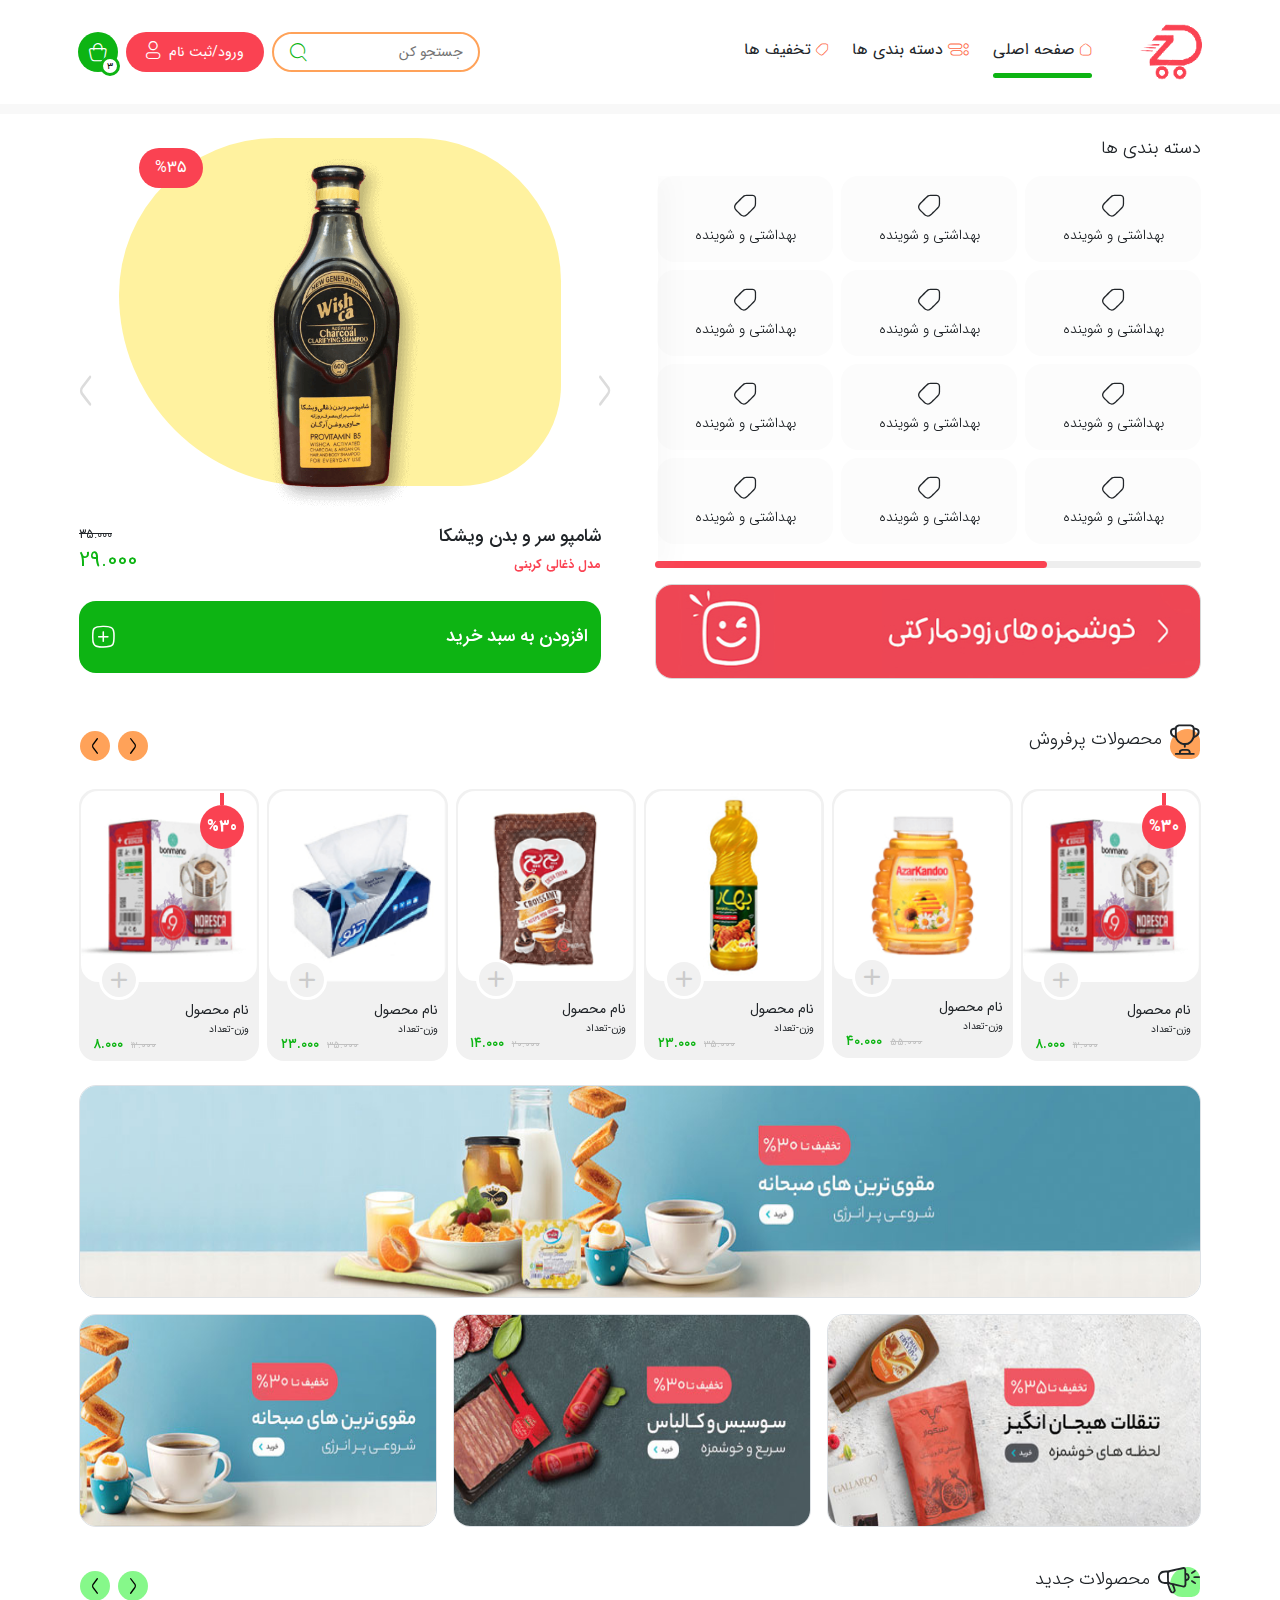
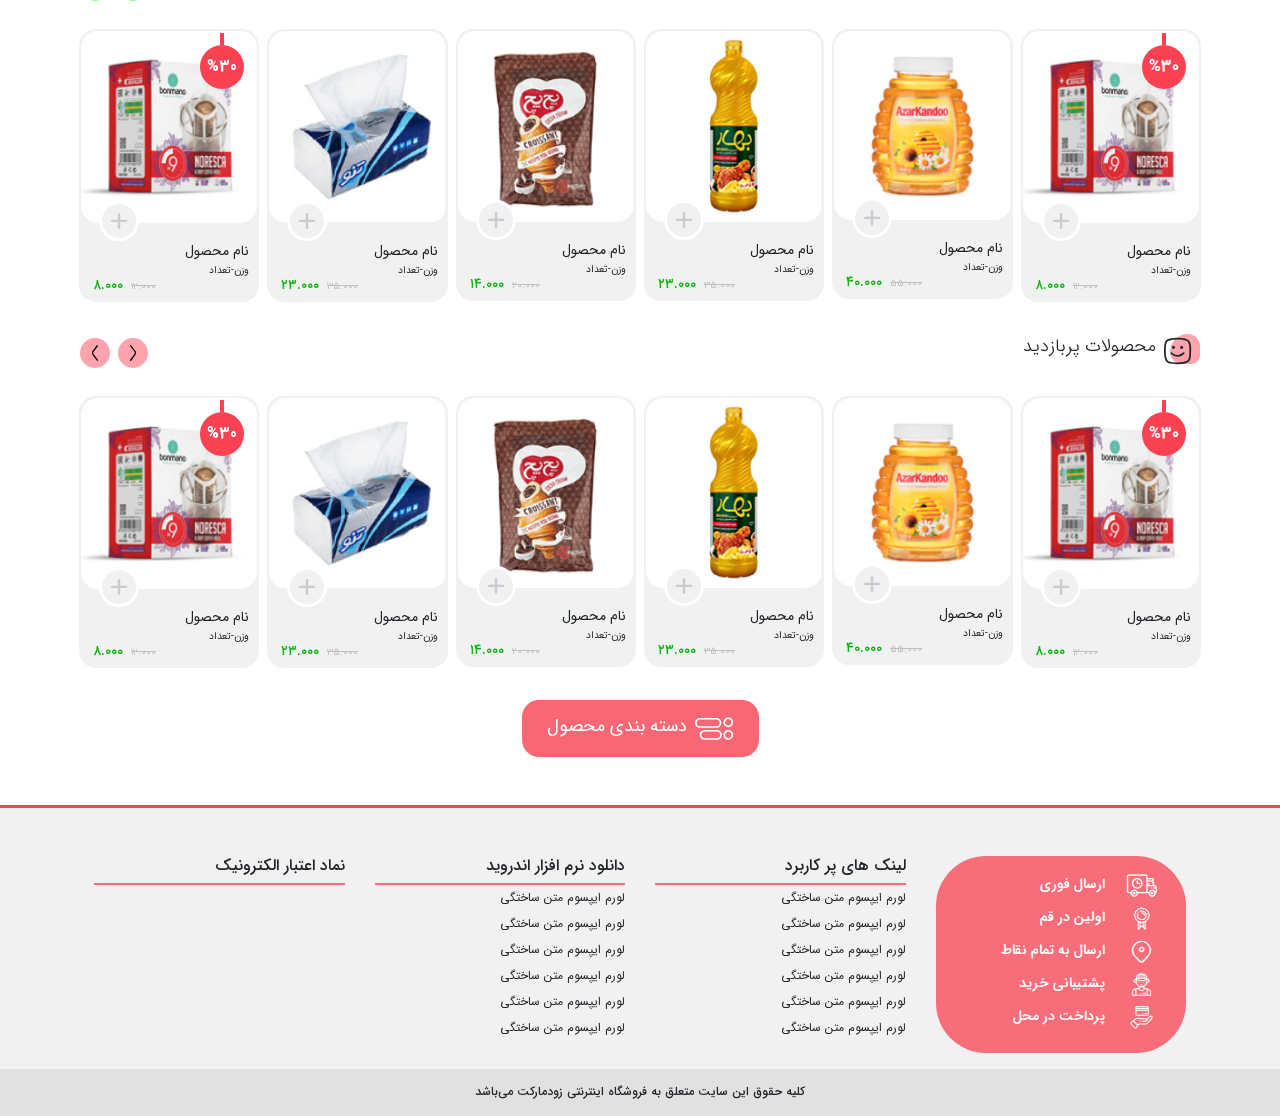
==== commit 854fe041: "fix bugs in project." ====
--- a/index.html
+++ b/index.html
@@ -2,9 +2,9 @@
 <html lang="fa">
 <head>
     <meta charset="UTF-8">
-    <title>زودمارکت | zoodmarket</title>
+    <title>زودمارکت محصولات و غذا و ارسال مرسولات و مواد غذایی برای شما</title>
     <meta name="title" content="زودمارکت | zoodmarket">
-    <meta name="description" content="سایت زود مارکت :میتوانید با ما راحت تر از فروشگاه خرید کنید">
+    <meta name="description" content="سایت زود مارکت :میتوانید با ما راحت تر از فروشگاه خرید کنید و به راحتی مرسولات و مواد غذایی خود را درب منزل خود تحویل بگیرید،زود مارکت دوستدار شما دوستان عزیز">
     <meta name="keywords" content="زودمارکت,غذا,محصولات,دسته بندی ها,">
     <meta name="robots" content="index, follow">
     <meta http-equiv="Content-Type" content="text/html; charset=utf-8">
@@ -477,7 +477,7 @@
                 </div>
                 <div class="d-inline-flex justify-content-end">
                     <!----------- search box big ----------->
-                    <form class="search-box overflow-hidden border-radius-50 border-color-atomic-tangerine border-width-3 border-style-solid d-flex col-xl-6 align-items-center">
+                    <form class="search-box overflow-hidden border-radius-50 border-color-atomic-tangerine border-width-2 border-style-solid d-flex col-xl-6 align-items-center">
                         <input type="text" placeholder="جستجو کن"
                                class="border-0 outline-none w-100 h-100 font-size-14">
                         <a href="#" class="search-btn bg-white position-absolute "><i
@@ -1237,7 +1237,7 @@
                 <!----------- slider title ----------->
                 <div class="slider-title d-inline-flex align-items-center mt-4 mt-md-0 mb-0 mb-md-0 position-relative col-xl-12 px-3 px-md-3">
                     <i class="icon-font-sound font-size-26 d-inline-flex position-relative background-icon bg-after-mint-green"></i>
-                    <h3 class="mt-0 mb-0 font-size-18 font-weight-light mr-2">محصولات جدید</h3>
+                    <h2 class="mt-0 mb-0 font-size-18 font-weight-light mr-2">محصولات جدید</h2>
                     <!----------- slider chevrons ----------->
                     <div class="d-flex mr-auto mt-2 pt-1">
                         <div class="chevron chevron-right cursor-pointer ml-1 d-inline-flex justify-content-center align-items-center border-radius-50 bg-mint-green">
--- a/assets/css/main.css
+++ b/assets/css/main.css
@@ -1567,6 +1567,12 @@
   background-color: #FA4252;
   width: 4px;
 }
+main .slider .slider-item > div .slider-item-image .product-save {
+  width: 35px;
+  height: 35px;
+  top: 15px;
+  left: 15px;
+}
 main .slider .slider-item > div .slider-item-content .add-to-shop {
   width: 40px;
   height: 40px;
@@ -1817,6 +1823,11 @@
 .product-description .product-description {
   min-height: 100%;
 }
+.product-description p {
+  color: #828282;
+  margin-top: 10px;
+  line-height: 1.7;
+}
 @media only screen and (max-width: 991px) {
   .product-description {
     min-height: 28vw;
@@ -2105,6 +2116,18 @@
 .after-purchase .after-purchase-main .view-purchase .view-purchase-btn {
   width: 33px;
   height: 33px;
+}
+.after-purchase .after-purchase-main .after-purchase-rating .br-widget a::before {
+  font-size: 36px;
+}
+.after-purchase .after-purchase-main .after-purchase-textarea::placeholder {
+  font-size: 14px;
+}
+.after-purchase .after-purchase-main .after-purchase-textarea:-ms-input-placeholder {
+  font-size: 14px;
+}
+.after-purchase .after-purchase-main .after-purchase-textarea::-ms-input-placeholder {
+  font-size: 14px;
 }
 
 .purchase .purchase-main {
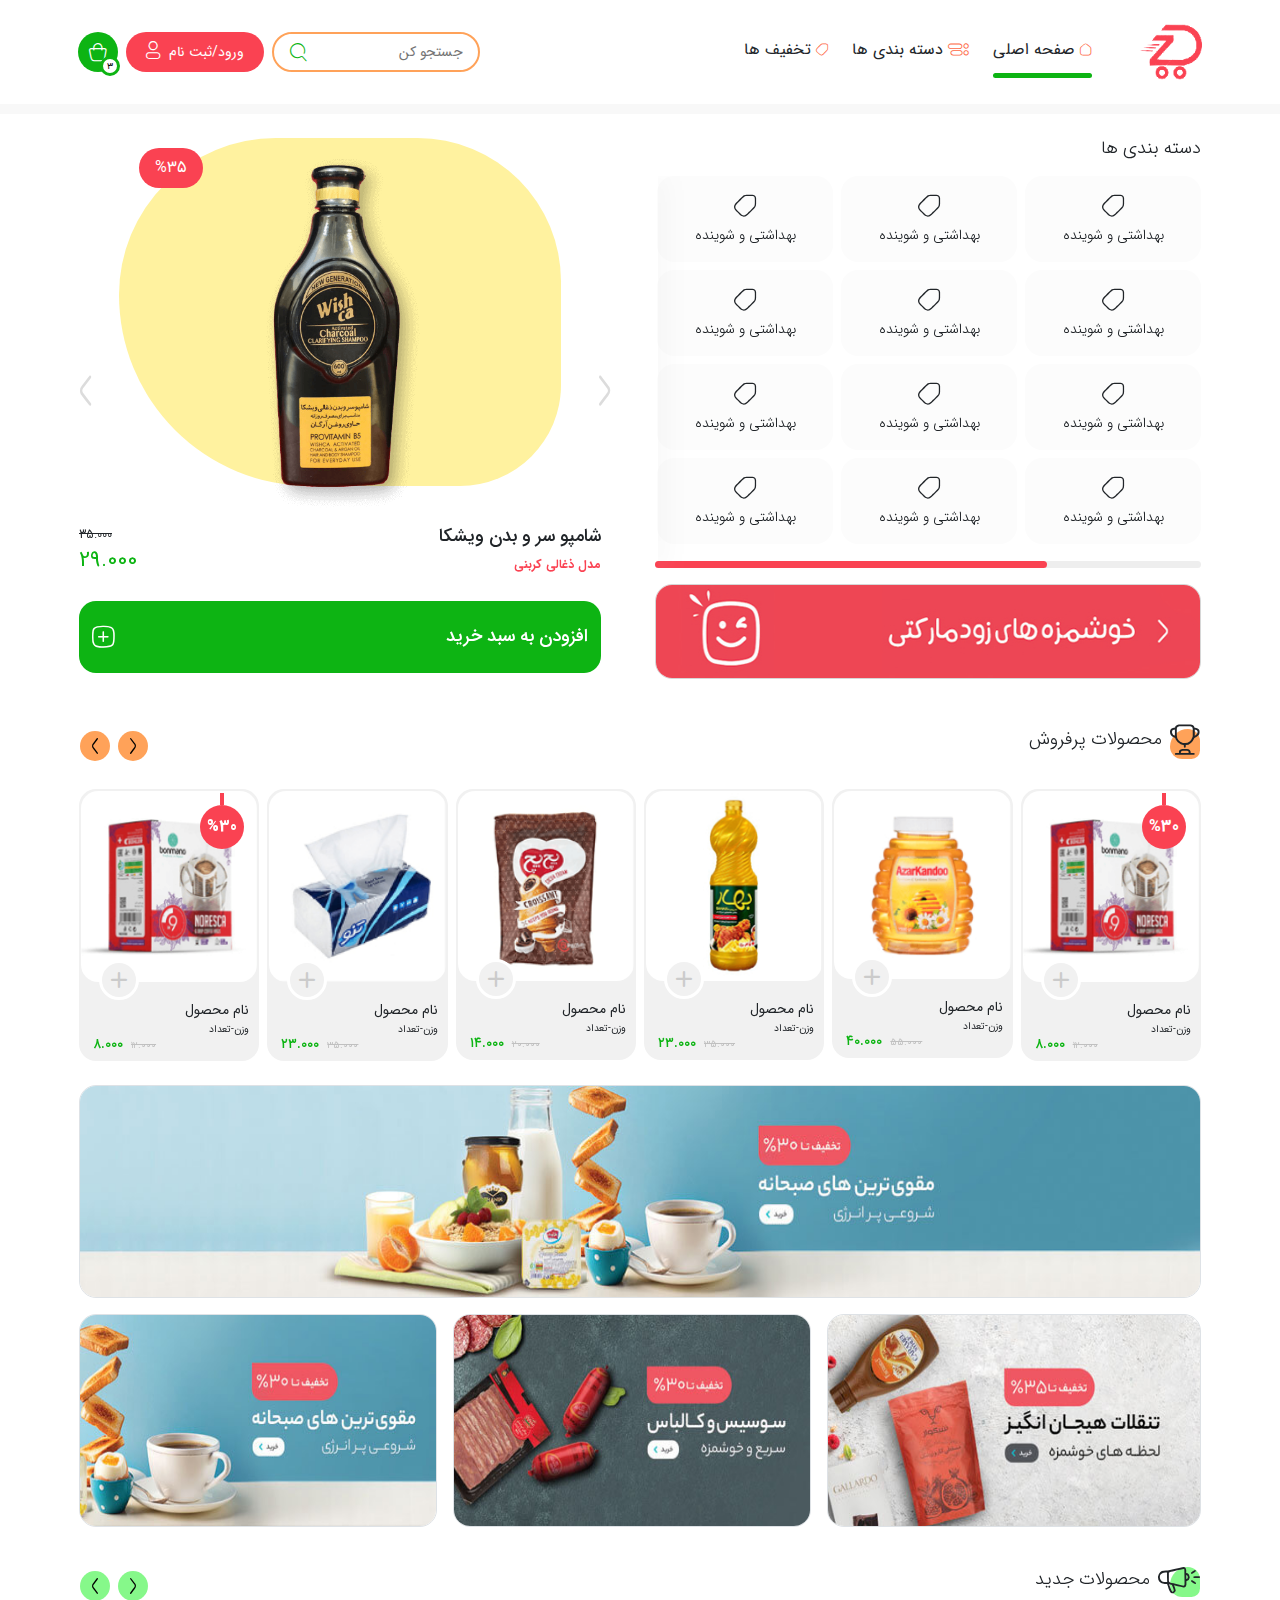
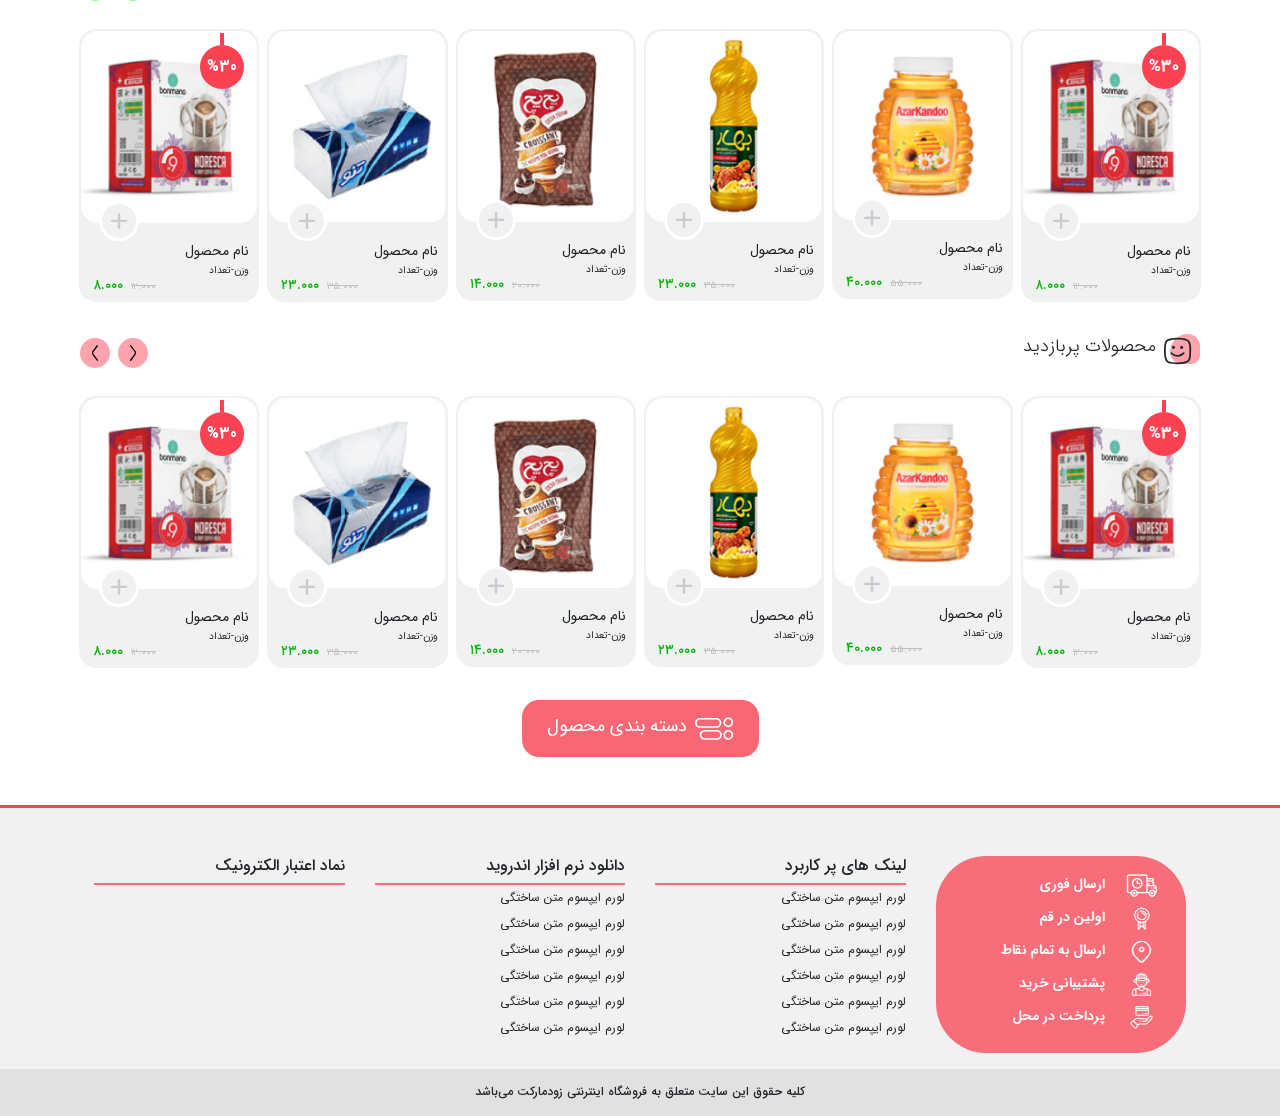
==== commit 43b1176b: "fix bugs." ====
--- a/index.html
+++ b/index.html
@@ -4,7 +4,8 @@
     <meta charset="UTF-8">
     <title>زودمارکت محصولات و غذا و ارسال مرسولات و مواد غذایی برای شما</title>
     <meta name="title" content="زودمارکت | zoodmarket">
-    <meta name="description" content="سایت زود مارکت :میتوانید با ما راحت تر از فروشگاه خرید کنید و به راحتی مرسولات و مواد غذایی خود را درب منزل خود تحویل بگیرید،زود مارکت دوستدار شما دوستان عزیز">
+    <meta name="description"
+          content="سایت زود مارکت :میتوانید با ما راحت تر از فروشگاه خرید کنید و به راحتی مرسولات و مواد غذایی خود را درب منزل خود تحویل بگیرید،زود مارکت دوستدار شما دوستان عزیز">
     <meta name="keywords" content="زودمارکت,غذا,محصولات,دسته بندی ها,">
     <meta name="robots" content="index, follow">
     <meta http-equiv="Content-Type" content="text/html; charset=utf-8">
@@ -586,6 +587,15 @@
                                     </div>
                                 </li>
                             </ul>
+                        </div>
+                        <div class="d-flex justify-content-between align-items-center pr-4 py-2">
+                            <div>
+                                <span class="font-size-12">تعداد اقلام : 3</span>
+                                <h6 class="font-size-14">جمع خرید : <span class="color-malachite">352421</span></h6>
+                            </div>
+                            <div class="btn bg-malachite border-radius-50 color-white py-2 h-40 d-flex align-items-center btn-hover d-flex align-items-center mr-2 col-xl-4 col-lg-4 justify-content-center font-size-14">
+                                تایید و خرید
+                            </div>
                         </div>
                     </div>
                 </div>
@@ -2076,13 +2086,111 @@
 </footer>
 
 <!--small shop btn from responsive-->
-<div class="shop-small bg-coral-red py-2 px-3 position-fixed w-100 d-lg-none">
-    <div class="d-flex w-100 justify-content-between align-items-center">
+<div class="shop-small position-fixed w-100 d-lg-none">
+    <div class="d-flex w-100 justify-content-between align-items-center bg-coral-red py-2 px-3 shop-small-header">
         <span class="color-white">جمع خرید : ۱۴۵۰۰</span>
         <a href="#" class="d-flex bg-atomic-tangerine p-2 border-radius-50">
-            <i class="icon-font-shop font-size-22 d-inline-flex color-white font-size-20"></i>
+            <i class="icon-font-shop font-size-22 d-inline-flex color-white font-size-20 shop-small-btn"></i>
         </a>
     </div>
+    <div class="shop-list-popup small-popup bg-white border-radius-17 pl-2 pt-2">
+        <div class="scrollbar-inner" data-scroll-no-touch="">
+            <ul class="px-3">
+                <li class="d-flex align-items-center mb-3">
+                    <div class="shop-list-popup-img overflow-hidden border-radius-17 border-color-mercury border-style-solid border-width-2">
+                        <img src="assets/image/slider/slider-2.png" alt="shop-list-popup-img"
+                             class="w-100">
+                    </div>
+                    <div class="shop-list-popup-main overflow-hidden pr-3">
+                        <h6 class="font-size-12 color-dove-gray-7 font-weight-normal mb-1">نام
+                            محصول</h6>
+                        <span class="font-size-12 color-dove-gray-7 font-weight-normal d-flex">قیمت : ۱۴۰۰۰ تومان</span>
+                        <div class="d-flex justify-content-between align-items-center">
+                            <div class="d-inline-flex">
+                                <input type="number" data-number-spinner min="1"
+                                       class="border-0 outline-none" value="1">
+                            </div>
+                            <a href=""
+                               class="btn bg-coral-red color-white d-inline-flex align-items-center justify-content-between py-2 border-radius-8">
+                                <h6 class="mb-0 font-size-8">حذف از سبد</h6>
+                            </a>
+                        </div>
+                    </div>
+                </li>
+                <li class="d-flex align-items-center mb-3">
+                    <div class="shop-list-popup-img overflow-hidden border-radius-17 border-color-mercury border-style-solid border-width-2">
+                        <img src="assets/image/slider/slider-2.png" alt="shop-list-popup-img"
+                             class="w-100">
+                    </div>
+                    <div class="shop-list-popup-main overflow-hidden pr-3">
+                        <h6 class="font-size-12 color-dove-gray-7 font-weight-normal mb-1">نام
+                            محصول</h6>
+                        <span class="font-size-12 color-dove-gray-7 font-weight-normal d-flex">قیمت : ۱۴۰۰۰ تومان</span>
+                        <div class="d-flex justify-content-between align-items-center">
+                            <div class="d-inline-flex">
+                                <input type="number" data-number-spinner min="1"
+                                       class="border-0 outline-none" value="1">
+                            </div>
+                            <a href=""
+                               class="btn bg-coral-red color-white d-inline-flex align-items-center justify-content-between py-2 border-radius-8">
+                                <h6 class="mb-0 font-size-8">حذف از سبد</h6>
+                            </a>
+                        </div>
+                    </div>
+                </li>
+                <li class="d-flex align-items-center mb-3">
+                    <div class="shop-list-popup-img overflow-hidden border-radius-17 border-color-mercury border-style-solid border-width-2">
+                        <img src="assets/image/slider/slider-2.png" alt="shop-list-popup-img"
+                             class="w-100">
+                    </div>
+                    <div class="shop-list-popup-main overflow-hidden pr-3">
+                        <h6 class="font-size-12 color-dove-gray-7 font-weight-normal mb-1">نام
+                            محصول</h6>
+                        <span class="font-size-12 color-dove-gray-7 font-weight-normal d-flex">قیمت : ۱۴۰۰۰ تومان</span>
+                        <div class="d-flex justify-content-between align-items-center">
+                            <div class="d-inline-flex">
+                                <input type="number" data-number-spinner min="1"
+                                       class="border-0 outline-none" value="1">
+                            </div>
+                            <a href=""
+                               class="btn bg-coral-red color-white d-inline-flex align-items-center justify-content-between py-2 border-radius-8">
+                                <h6 class="mb-0 font-size-8">حذف از سبد</h6>
+                            </a>
+                        </div>
+                    </div>
+                </li>
+                <li class="d-flex align-items-center mb-3">
+                    <div class="shop-list-popup-img overflow-hidden border-radius-17 border-color-mercury border-style-solid border-width-2">
+                        <img src="assets/image/slider/slider-2.png" alt="shop-list-popup-img"
+                             class="w-100">
+                    </div>
+                    <div class="shop-list-popup-main overflow-hidden pr-3">
+                        <h6 class="font-size-12 color-dove-gray-7 font-weight-normal mb-1">نام
+                            محصول</h6>
+                        <span class="font-size-12 color-dove-gray-7 font-weight-normal d-flex">قیمت : ۱۴۰۰۰ تومان</span>
+                        <div class="d-flex justify-content-between align-items-center">
+                            <div class="d-inline-flex">
+                                <input type="number" data-number-spinner min="1"
+                                       class="border-0 outline-none" value="1">
+                            </div>
+                            <a href=""
+                               class="btn bg-coral-red color-white d-inline-flex align-items-center justify-content-between py-2 border-radius-8">
+                                <h6 class="mb-0 font-size-8">حذف از سبد</h6>
+                            </a>
+                        </div>
+                    </div>
+                </li>
+            </ul>
+        </div>
+        <div class="d-flex justify-content-between align-items-center pr-4 py-2">
+            <div>
+                <span class="font-size-12">تعداد اقلام : 3</span>
+                <h6 class="font-size-14">جمع خرید : <span class="color-malachite">352421</span></h6>
+            </div>
+            <div class="btn bg-malachite border-radius-50 color-white py-2 px-3 h-40 d-flex align-items-center btn-hover d-flex align-items-center mr-2 justify-content-center font-size-14">تایید و خرید</div>
+        </div>
+    </div>
+
 </div>
 
 <!-- modal -->
--- a/assets/css/main.css
+++ b/assets/css/main.css
@@ -1035,9 +1035,24 @@
   display: none;
   bottom: 0;
   z-index: 2;
-  border-radius: 22px 22px 0 0;
   right: 0;
   left: 0;
+}
+.shop-small .shop-small-header {
+  border-radius: 22px 22px 0 0;
+}
+.shop-small .small-popup {
+  visibility: visible;
+  opacity: 1;
+  display: none;
+  transition: all 0s ease;
+}
+.shop-small .small-popup.shop-list-popup::before {
+  display: none;
+}
+.shop-small .small-popup.shop-list-popup .scrollbar-inner {
+  height: 155px;
+  max-height: 155px;
 }
 
 .search-box {
@@ -1112,6 +1127,52 @@
   textarea.form-control::-ms-input-placeholder {
     font-size: 16px;
   }
+}
+
+.custom-control.just-checkbox {
+  width: 22px;
+  height: 22px;
+  padding: 0;
+}
+.custom-control.just-checkbox label {
+  height: 100%;
+  width: 100%;
+}
+.custom-control.just-checkbox .custom-control-label::before, .custom-control.just-checkbox .custom-control-label::after {
+  right: 0;
+  top: 0;
+  left: auto;
+  transform: translate(0, 0);
+}
+.custom-control .custom-control-input:checked ~ .custom-control-label::before {
+  background-color: #FA4252;
+}
+.custom-control .custom-control-input:checked ~ .custom-control-label::after {
+  background-image: url("[data-uri]");
+}
+.custom-control .custom-control-input:active ~ .custom-control-label::before {
+  background-color: #F76D79;
+}
+.custom-control .custom-control-input:focus ~ .custom-control-label::before {
+  box-shadow: none;
+}
+.custom-control label::before, .custom-control label::after {
+  top: 50%;
+  transform: translate(0, -50%);
+}
+.custom-control label::before {
+  width: 20px;
+  height: 20px;
+  border: 1px solid #DBDBDB;
+  background-color: #fff;
+}
+.custom-control label::after {
+  width: 20px;
+  height: 20px;
+}
+
+.title-table {
+  width: 300px !important;
 }
 
 .loader-page {
@@ -1166,6 +1227,21 @@
   color: #C8C8C8;
   margin-right: 5px;
   font-size: 16px;
+}
+
+.pagination .page-item.active a {
+  background-color: #FA4252;
+  border-color: #FA4252;
+}
+.pagination .page-item a:hover {
+  color: #FA4252;
+}
+
+.dropdown.share .btn::after {
+  display: none;
+}
+.dropdown .dropdown-menu {
+  width: 100%;
 }
 
 header {
@@ -1724,11 +1800,21 @@
 .category-content .category-search-tools-menu-small {
   left: 40px;
   right: 40px;
-  bottom: 80px;
-  top: 80px;
+  bottom: 40px;
+  top: 70px;
   background-color: #fff;
-  display: none;
   z-index: 22;
+  display: block;
+}
+@media only screen and (max-width:767px) {
+  .category-content .category-search-tools-menu-small {
+    display: none;
+    position: fixed;
+  }
+  .category-content .category-search-tools-menu-small li {
+    width: 100%;
+    padding: 0 10px;
+  }
 }
 
 .carousel .carousel-main {
@@ -1883,6 +1969,7 @@
 }
 .product-description-tools .share-btn {
   transition: all 0.3s ease;
+  background-color: #fff;
 }
 .product-description-tools .share-btn:hover {
   background-color: #FFA259;
@@ -2110,7 +2197,7 @@
 .after-purchase .after-purchase-main .btn-view-purchase-invoice.active i::before {
   content: "";
 }
-.after-purchase .after-purchase-main .btn-view-purchase-invoice.active ~ .view-purchase {
+.after-purchase .after-purchase-main .view-purchase.active {
   display: block;
 }
 .after-purchase .after-purchase-main .view-purchase .view-purchase-btn {
@@ -2356,8 +2443,8 @@
     width: 380px !important;
   }
 }
-.profile .profile-main > ul > li .after-purchase .after-purchase-main .ticket-list-parent .ticket-list {
-  height: 408px;
+.profile .profile-main > ul > li .after-purchase .after-purchase-main .ticket-list-parent .ticket-list .title-table {
+  width: 300px !important;
 }
 @media only screen and (max-width: 1200px) {
   .profile .profile-main > ul > li .after-purchase .after-purchase-main .ticket-list-parent .ticket-list .w-75 {
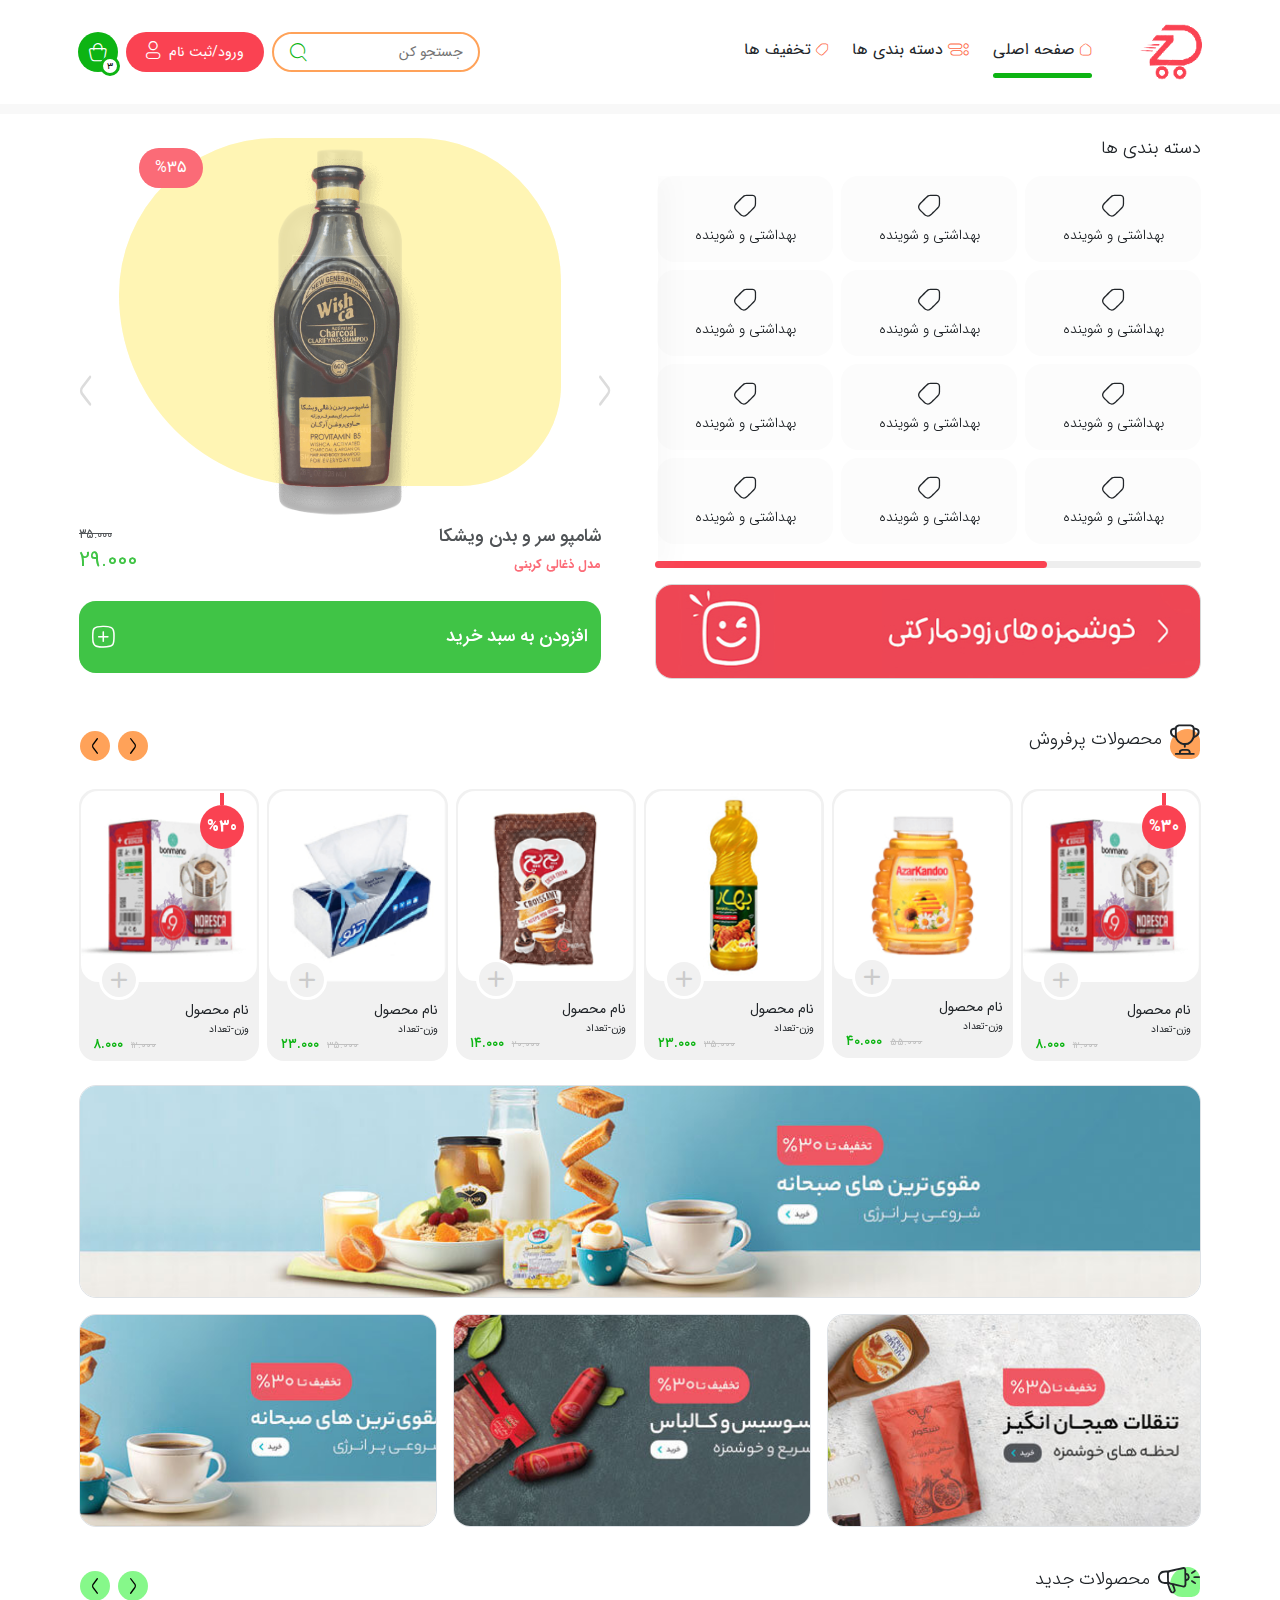
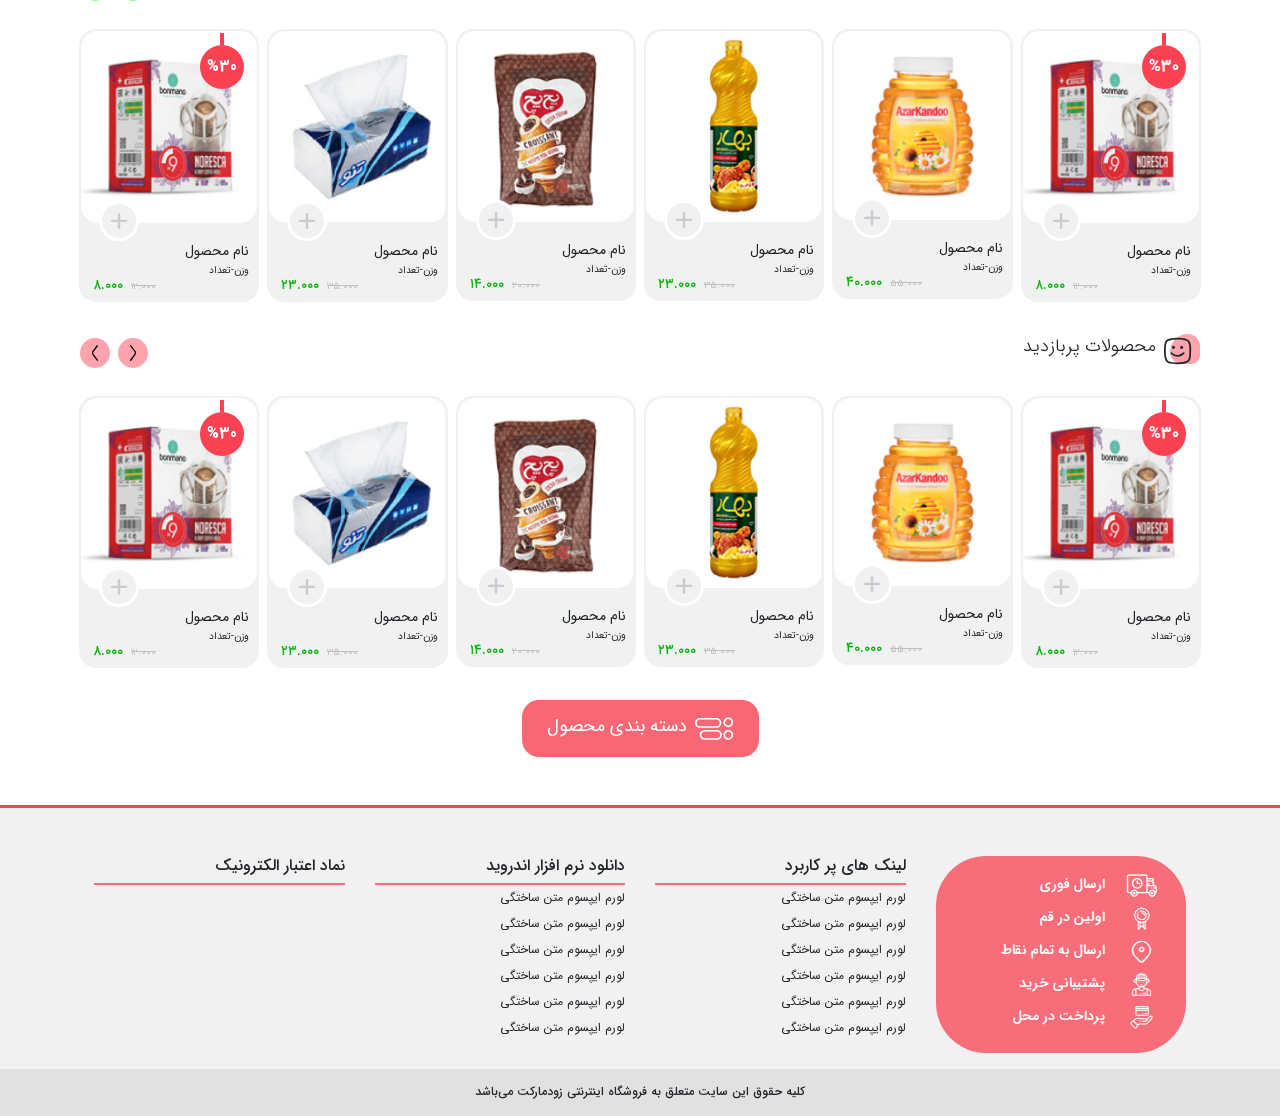
==== commit 14f0c9ad: "ad index page change to bg-image and add croper." ====
--- a/index.html
+++ b/index.html
@@ -1221,22 +1221,22 @@
     <div class="container custom-container ad d-flex flex-wrap mt-3">
         <div class="col-xl-12 col-lg-12 col-md-12 col-sm-12 ad-big mb-3 pl-0 pl-sm-0 pr-0 pr-md-0">
             <a href="" class="d-flex border border-radius-17 h-100 overflow-hidden">
-                <img src="assets/image/banner/big-banner.jpg" class="h-100 w-100" alt="banner">
+                <div style="background-image: url('assets/image/banner/big-banner.jpg')" class="h-100 w-100" alt="banner"></div>
             </a>
         </div>
         <div class="col-xl-4 col-lg-4 col-md-4 col-sm-12 ad-big mb-3 pl-0 pl-sm-0 pr-0 pr-md-0">
             <a href="" class="d-flex border border-radius-17 h-100 overflow-hidden">
-                <img src="assets/image/banner/small-banner.jpg" class="h-100 w-100" alt="banner">
+                <div style="background-image: url('assets/image/banner/small-banner.jpg')" class="h-100 w-100" alt="banner"></div>
             </a>
         </div>
         <div class="col-xl-4 col-lg-4 col-md-4 col-sm-12 ad-big mb-3 pl-0 pl-sm-0 pr-0 pr-md-3">
             <a href="" class="d-flex border border-radius-17 h-100 overflow-hidden">
-                <img src="assets/image/banner/small-banner2.jpg" class="h-100 w-100" alt="banner">
+                <div style="background-image: url('assets/image/banner/small-banner2.jpg')" class="h-100 w-100" alt="banner"></div>
             </a>
         </div>
         <div class="col-xl-4 col-lg-4 col-md-4 col-sm-12 ad-big mb-0 mb-md-3 pl-0 pl-sm-0 pr-0 pr-md-3">
             <a href="" class="d-flex border border-radius-17 h-100 overflow-hidden">
-                <img src="assets/image/banner/small-banner3.jpg" class="h-100 w-100" alt="banner">
+                <div style="background-image: url('assets/image/banner/small-banner3.jpg')" class="h-100 w-100" alt="banner"></div>
             </a>
         </div>
     </div>
--- a/assets/css/main.css
+++ b/assets/css/main.css
@@ -417,6 +417,18 @@
   background-color: #0DB413;
 }
 
+.bg-mountain-meadow {
+  background-color: #25d366;
+}
+
+.bg-lochmara {
+  background-color: #0088cc;
+}
+
+.bg-instagram {
+  background: radial-gradient(circle at 30% 107%, #fdf497 0%, #fdf497 5%, #fd5949 45%, #d6249f 60%, #285AEB 90%);
+}
+
 .bg-malachite-10 {
   background-color: rgba(13, 180, 19, 0.1);
 }
@@ -743,6 +755,18 @@
 
 .icon-font-edit::before {
   content: "";
+}
+
+.icon-font-whats-app::before {
+  content: "";
+}
+
+.icon-font-telegram::before {
+  content: "";
+}
+
+.icon-font-instagram::before {
+  content: "";
 }
 
 .z-index-1 {
@@ -1144,16 +1168,32 @@
   left: auto;
   transform: translate(0, 0);
 }
-.custom-control .custom-control-input:checked ~ .custom-control-label::before {
+.custom-control.just-radio-box {
+  width: 22px;
+  height: 22px;
+  min-height: 20px;
+  padding: 0;
+}
+.custom-control.just-radio-box label {
+  height: 100%;
+  width: 100%;
+}
+.custom-control.just-radio-box .custom-control-label::before, .custom-control.just-radio-box .custom-control-label::after {
+  right: 0;
+  top: 0;
+  left: auto;
+  transform: translate(0, 0);
+}
+.custom-control.custom-checkbox .custom-control-input:checked ~ .custom-control-label::before {
   background-color: #FA4252;
 }
-.custom-control .custom-control-input:checked ~ .custom-control-label::after {
+.custom-control.custom-checkbox .custom-control-input:checked ~ .custom-control-label::after {
   background-image: url("[data-uri]");
 }
-.custom-control .custom-control-input:active ~ .custom-control-label::before {
+.custom-control.custom-checkbox .custom-control-input:active ~ .custom-control-label::before {
   background-color: #F76D79;
 }
-.custom-control .custom-control-input:focus ~ .custom-control-label::before {
+.custom-control.custom-checkbox .custom-control-input:focus ~ .custom-control-label::before {
   box-shadow: none;
 }
 .custom-control label::before, .custom-control label::after {
@@ -1240,8 +1280,15 @@
 .dropdown.share .btn::after {
   display: none;
 }
-.dropdown .dropdown-menu {
-  width: 100%;
+.dropdown.share .dropdown-menu {
+  min-width: 100px;
+  background-color: transparent;
+  border: none;
+  margin-left: -7px;
+}
+.dropdown.share .dropdown-menu li a {
+  width: 30px !important;
+  height: 30px;
 }
 
 header {
@@ -1351,7 +1398,7 @@
   transition: all 0.5s;
   overflow-y: scroll;
 }
-@media only screen and (max-width: 1200px) {
+@media only screen and (max-width:1200px) {
   header .menu-items .nav-link {
     padding: 0.5rem 0;
   }
@@ -1370,7 +1417,7 @@
 header .menu-items ul.menu-down {
   display: none;
 }
-@media only screen and (max-width: 1200px) {
+@media only screen and (max-width:1200px) {
   header .menu-items ul.menu-down li {
     color: #fff;
     padding: 0;
@@ -1454,6 +1501,15 @@
 }
 main .ad .ad-big, main .ad .ad-small {
   height: 213px;
+}
+main .ad .ad-big div, main .ad .ad-small div {
+  background-size: cover;
+  background-position: center;
+}
+@media only screen and (max-width: 600px) {
+  main .ad .ad-big, main .ad .ad-small {
+    height: 26vw;
+  }
 }
 main .slider-home-page ul li.is-selected {
   z-index: 2;
@@ -1847,6 +1903,7 @@
 }
 .carousel .carousel-main ul li img {
   max-width: 100%;
+  height: 330px;
 }
 .carousel .carousel-nav ul {
   width: 288px;
